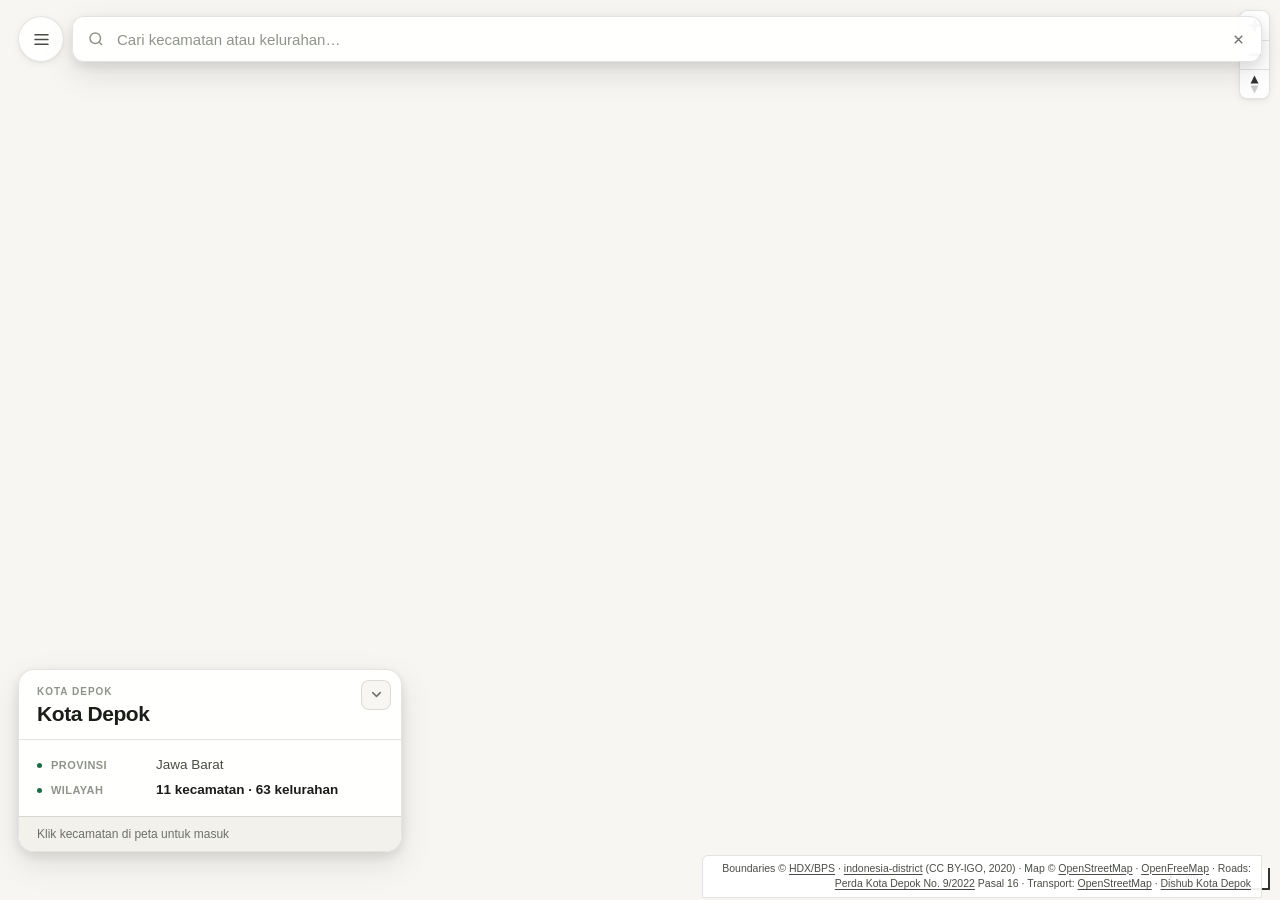
==== index.html @ 08ecee94 "sidebar: tabs -> accordion sections; style show-all switches" ====
<!doctype html>
<html lang="id" data-theme="light">
<head>
<meta charset="utf-8">
<meta name="viewport" content="width=device-width, initial-scale=1, viewport-fit=cover">
<title>depok-map — peta wilayah Kota Depok</title>
<meta name="description" content="Peta interaktif Kota Depok: pilih kecamatan untuk melihat kelurahan di dalamnya. 63 kelurahan dalam 11 kecamatan, lengkap dengan administrative hierarchy dan kode BPS.">
<meta name="color-scheme" content="light dark">
<meta name="theme-color" content="#f7f6f3">
<link rel="stylesheet" href="/vendor/maplibre-gl.css">
<link rel="stylesheet" href="/src/app.css">
<link rel="icon" href="data:image/svg+xml,%3Csvg xmlns='http://www.w3.org/2000/svg' viewBox='0 0 32 32'%3E%3Crect width='32' height='32' rx='7' fill='%232f6f4f'/%3E%3Cpath d='M8 9l4.5 15L16 15l3.5 9L24 9' stroke='%23fff' stroke-width='2.4' fill='none' stroke-linecap='round' stroke-linejoin='round'/%3E%3C/svg%3E">
</head>
<body>
<a class="skip" href="#search">Lompat ke pencarian</a>

<div id="map" role="application" aria-label="Peta wilayah Kota Depok"></div>

<!-- top bar: sidebar toggle + search, on one level -------------------- -->
<div class="topbar">
  <!-- Icon only: the label made the button 98px wide for 3 characters, eating
       search width. The accessible name stays on aria-label. -->
  <button id="side-toggle" class="side-toggle" type="button" aria-expanded="false"
          aria-controls="sidebar" aria-label="Buka daftar wilayah dan jalan">
    <svg width="19" height="19" viewBox="0 0 24 24" fill="none" stroke="currentColor"
         stroke-width="2.2" stroke-linecap="round" aria-hidden="true">
      <path d="M4 6h16M4 12h16M4 18h16"/>
    </svg>
  </button>

  <div class="search" id="search">
    <div class="search-box">
      <svg class="i-search" width="18" height="18" viewBox="0 0 24 24" fill="none" stroke="currentColor" stroke-width="2" aria-hidden="true">
        <circle cx="11" cy="11" r="7"/><path d="M20 20l-3.6-3.6"/>
      </svg>
      <input id="q" type="search" autocomplete="off" spellcheck="false"
             placeholder="Cari kecamatan atau kelurahan…"
             aria-label="Cari kelurahan atau kecamatan di Kota Depok"
             aria-expanded="false" aria-controls="results" role="combobox"
             aria-autocomplete="list">
      <button id="clear" class="clear" type="button" aria-label="Hapus pencarian" hidden>
        <svg width="15" height="15" viewBox="0 0 24 24" fill="none" stroke="currentColor" stroke-width="2.2" aria-hidden="true">
          <path d="M6 6l12 12M18 6L6 18"/>
        </svg>
      </button>
    </div>
    <ul class="results" id="results" role="listbox" aria-label="Hasil pencarian" hidden></ul>
  </div>
</div>

<!-- sidebar ------------------------------------------------------------ -->
<aside class="sidebar" id="sidebar" aria-label="Daftar wilayah dan jalan">
  <div class="side-head">
    <!-- Theme lives here rather than in the search bar, so the input gets the
         full width of the top row. -->
    <button id="theme" class="side-theme" type="button"
            aria-label="Ganti tema terang/gelap" title="Ganti tema terang/gelap">
      <svg class="i-sun" width="16" height="16" viewBox="0 0 24 24" fill="none" stroke="currentColor" stroke-width="2" aria-hidden="true">
        <circle cx="12" cy="12" r="4.2"/>
        <path d="M12 2.6v2.2M12 19.2v2.2M2.6 12h2.2M19.2 12h2.2M5.4 5.4l1.6 1.6M17 17l1.6 1.6M18.6 5.4L17 7M7 17l-1.6 1.6"/>
      </svg>
      <svg class="i-moon" width="16" height="16" viewBox="0 0 24 24" fill="none" stroke="currentColor" stroke-width="2" aria-hidden="true">
        <path d="M20 14.2A8.4 8.4 0 0 1 9.8 4 8.4 8.4 0 1 0 20 14.2z"/>
      </svg>
    </button>
    <button class="side-close" id="side-close" type="button" aria-label="Tutup daftar">
      <svg width="15" height="15" viewBox="0 0 24 24" fill="none" stroke="currentColor" stroke-width="2.2" aria-hidden="true">
        <path d="M18 6L6 18M6 6l12 12"/>
      </svg>
    </button>
  </div>

  <!-- Accordion, not tabs: the four sections are stacked collapsible headers.
       One scroller (.side-body) owns the column; the open section's panel
       stretches to fill the remaining height and keeps its own internal
       scroller, sticky note and locate rows unchanged from the tab layout. -->
  <div class="side-body">

    <button class="acc-head is-on" id="tab-area" aria-expanded="true"
            aria-controls="panel-area" type="button">
      <svg class="acc-chev" width="12" height="12" viewBox="0 0 24 24" fill="none"
           stroke="currentColor" stroke-width="2.4" aria-hidden="true"><path d="M9 6l6 6-6 6"/></svg>
      <span>Wilayah</span>
    </button>
  <!-- areas -->
  <div class="side-panel" id="panel-area" aria-labelledby="tab-area">
    <!-- Lived under the search box as .search-meta; it is area information, so
         it belongs with the area list. Outside the scroller on purpose: it is
         panel context, not list content, and areaList.innerHTML is replaced on
         every render. -->
    <p class="side-note" id="area-note">11 kecamatan · 63 kelurahan · Kota Depok</p>
    <!-- GPS lives here now that the floating .geo-note banner was removed. The
         button and its result share one row so the answer stays next to the
         control that produced it. -->
    <div class="side-locate" id="side-locate" hidden>
      <button class="locate-btn" id="locate-btn" type="button">Cari lokasi saya</button>
      <span class="locate-text" id="locate-text"></span>
    </div>
    <div class="side-scroll" id="area-list"></div>
  </div>

    <button class="acc-head" id="tab-road" aria-expanded="false"
            aria-controls="panel-road" type="button">
      <svg class="acc-chev" width="12" height="12" viewBox="0 0 24 24" fill="none"
           stroke="currentColor" stroke-width="2.4" aria-hidden="true"><path d="M9 6l6 6-6 6"/></svg>
      <span>Jalan</span>
    </button>
  <!-- roads -->
  <div class="side-panel" id="panel-road" aria-labelledby="tab-road" hidden>
    <!-- One scroll container holding both the note and the groups. Two things
         depend on this being a single scroller: the 77 ruas need somewhere to
         scroll (as a direct child of .side-panel they were clipped by the
         panel's overflow:hidden), and the note's `position: sticky` only works
         when it has a scrolling ancestor. roadGroups is rendered into by JS and
         must not be the scroller itself, or that innerHTML write would delete
         the sticky note. -->
    <div class="side-scroll" id="road-scroll">
      <p class="side-note" id="road-note"></p>
      <div id="road-groups"></div>
    </div>
  </div>

    <button class="acc-head" id="tab-transport" aria-expanded="false"
            aria-controls="panel-transport" type="button">
      <svg class="acc-chev" width="12" height="12" viewBox="0 0 24 24" fill="none"
           stroke="currentColor" stroke-width="2.4" aria-hidden="true"><path d="M9 6l6 6-6 6"/></svg>
      <span>Transport</span>
    </button>
  <!-- transport ------------------------------------------------------ -->
  <div class="side-panel" id="panel-transport"
       aria-labelledby="tab-transport" hidden>
    <!-- Show every intra-city trayek at once, rather than one at a time. The
         point is comparison: which corridors overlap, where the gaps are. -->
    <div class="side-locate" id="trans-all-wrap">
      <label class="trans-all">
        <span class="tog"><input type="checkbox" id="trans-all"><i aria-hidden="true"></i></span>
        <span>Tampilkan semua angkot dalam kota</span>
      </label>
    </div>
    <div class="side-scroll" id="transport-scroll">
      <p class="side-note" id="transport-note"></p>
      <div id="transport-groups"></div>
    </div>
  </div>
    <button class="acc-head" id="tab-school" aria-expanded="false"
            aria-controls="panel-school" type="button">
      <svg class="acc-chev" width="12" height="12" viewBox="0 0 24 24" fill="none"
           stroke="currentColor" stroke-width="2.4" aria-hidden="true"><path d="M9 6l6 6-6 6"/></svg>
      <span>SMA/SMK</span>
    </button>
<!-- secondary schools ------------------------------------------------- -->
  <div class="side-panel" id="panel-school"
       aria-labelledby="tab-school" hidden>
    <!-- All points at once, so the gaps in coverage are visible rather than
         hidden one-behind-another. -->
    <div class="side-locate">
      <label class="trans-all">
        <span class="tog"><input type="checkbox" id="school-all"><i aria-hidden="true"></i></span>
        <span>Tampilkan semua sekolah</span>
      </label>
    </div>
    <div class="side-scroll" id="school-scroll">
      <p class="side-note" id="school-note"></p>
      <input class="side-search" id="school-search" type="search"
             placeholder="Cari nama sekolah, NPSN, kelurahan..." autocomplete="off"
             aria-label="Cari sekolah">
      <div id="school-groups"></div>
      <p class="road-empty" id="school-empty" hidden>Tidak ada sekolah yang cocok.</p>
    </div>
  </div>

  </div><!-- /.side-body -->
</aside>

<!-- selected route banner -------------------------------------------- -->
<div class="road-note-card" id="transport-card" hidden>
  <div class="rnc-text">
    <span class="rnc-klas" id="transport-card-ref"></span>
    <span class="rnc-name" id="transport-card-name"></span>
  </div>
  <button class="rnc-x" id="transport-card-x" type="button"
          aria-label="Hapus pilihan rute">
    <svg width="13" height="13" viewBox="0 0 24 24" fill="none" stroke="currentColor" stroke-width="2.4" aria-hidden="true">
      <path d="M18 6L6 18M6 6l12 12"/>
    </svg>
  </button>
</div>

<!-- selected road banner --------------------------------------------- -->
<div class="road-note-card" id="road-card" hidden>
  <div class="rnc-text">
    <span class="rnc-klas" id="road-card-klas"></span>
    <span class="rnc-name" id="road-card-name"></span>
  </div>
  <button class="rnc-x" id="road-card-x" type="button" aria-label="Hapus pilihan jalan">
    <svg width="13" height="13" viewBox="0 0 24 24" fill="none" stroke="currentColor" stroke-width="2.4" aria-hidden="true">
      <path d="M18 6L6 18M6 6l12 12"/>
    </svg>
  </button>
</div>

<!-- back ------------------------------------------------------------- -->
<button id="back" class="back" type="button" hidden>
  <svg width="15" height="15" viewBox="0 0 24 24" fill="none" stroke="currentColor" stroke-width="2.4" aria-hidden="true">
    <path d="M15 5l-7 7 7 7"/>
  </svg>
  <span></span>
</button>

<!-- selected school detail --------------------------------------------- -->
<!-- Third user of the .card slot, alongside the area card and the route card.
     Any one of the three can be up; the others stand down, so this sits in the
     same position and inherits the same minimise behaviour. -->
<div class="card trans-detail" id="school-detail" hidden>
  <div class="card-top">
    <div class="eyebrow" id="sd-eyebrow"></div>
    <div class="card-name" id="sd-name"></div>
    <button class="card-min" id="sd-min" type="button"
            aria-label="Perkecil info" title="Perkecil info">
      <svg width="15" height="15" viewBox="0 0 24 24" fill="none" stroke="currentColor"
           stroke-width="2.4" stroke-linecap="round" stroke-linejoin="round" aria-hidden="true">
        <path d="M6 9l6 6 6-6"/>
      </svg>
    </button>
  </div>
  <div class="ladder" id="sd-ladder"></div>
  <div class="kids" id="sd-facts"></div>
  <div class="card-foot">
    <span class="code" id="sd-source"></span>
  </div>
</div>

<!-- answer card ------------------------------------------------------- -->
<div class="card" id="card"></div>

<!-- selected route detail --------------------------------------------- -->
<!-- Same shape as the area card above (eyebrow / name / ladder of rungs /
     foot), because a route has the same kind of hierarchy to show: which city,
     which corridor, which endpoints. Replaces the transport banner while a
     route is selected; the banner is kept for the road layer. -->
<div class="card trans-detail" id="trans-detail" hidden>
  <div class="card-top">
    <div class="eyebrow" id="td-eyebrow"></div>
    <div class="card-name" id="td-name"></div>
    <button class="card-min" id="td-min" type="button"
            aria-label="Perkecil info" title="Perkecil info">
      <svg width="15" height="15" viewBox="0 0 24 24" fill="none" stroke="currentColor"
           stroke-width="2.4" stroke-linecap="round" stroke-linejoin="round" aria-hidden="true">
        <path d="M6 9l6 6 6-6"/>
      </svg>
    </button>
  </div>
  <div class="ladder" id="td-ladder"></div>
  <div class="kids" id="td-facts"></div>
  <div class="card-foot">
    <span class="code" id="td-source"></span>
  </div>
</div>

<!-- legend ------------------------------------------------------------ -->
<div class="legend" id="legend" hidden>
  <span><i class="sw sel"></i>Terpilih</span>
  <span><i class="sw same"></i>Kecamatan terbuka</span>
</div>

<footer class="attrib" id="attrib">
  Boundaries © <a href="https://data.humdata.org/dataset/cod-ab-idn" rel="noopener">HDX/BPS</a> ·
  <a href="https://github.com/JfrAziz/indonesia-district" rel="noopener">indonesia-district</a> (CC BY-IGO, 2020) ·
  Map © <a href="https://www.openstreetmap.org/copyright" rel="noopener">OpenStreetMap</a> ·
  <a href="https://openfreemap.org" rel="noopener">OpenFreeMap</a> ·
  Roads: <a href="https://jdih-dprd.depok.go.id/" rel="noopener">Perda Kota Depok No. 9/2022</a> Pasal 16 ·
  Transport: <a href="https://www.openstreetmap.org/copyright" rel="noopener">OpenStreetMap</a> ·
  <a href="https://berita.depok.go.id/" rel="noopener">Dishub Kota Depok</a>
</footer>

<script src="/vendor/maplibre-gl.js"></script>
<script src="/src/data.js"></script>
<script src="/src/roads.js"></script>
<script src="/src/transport.js"></script>
<script src="/src/schools.js"></script>
<script src="/src/app.js"></script>
</body>
</html>
---- vendor/maplibre-gl.css ----
.maplibregl-map{font:12px/20px Helvetica Neue,Arial,Helvetica,sans-serif;overflow:hidden;position:relative;-webkit-tap-highlight-color:rgb(0 0 0/0)}.maplibregl-canvas{left:0;position:absolute;top:0}.maplibregl-map:fullscreen{height:100%;width:100%}.maplibregl-ctrl-group button.maplibregl-ctrl-compass{touch-action:none}.maplibregl-canvas-container.maplibregl-interactive,.maplibregl-ctrl-group button.maplibregl-ctrl-compass{cursor:grab;-webkit-user-select:none;-moz-user-select:none;user-select:none}.maplibregl-canvas-container.maplibregl-interactive.maplibregl-track-pointer{cursor:pointer}.maplibregl-canvas-container.maplibregl-interactive:active,.maplibregl-ctrl-group button.maplibregl-ctrl-compass:active{cursor:grabbing}.maplibregl-canvas-container.maplibregl-touch-zoom-rotate,.maplibregl-canvas-container.maplibregl-touch-zoom-rotate .maplibregl-canvas{touch-action:pan-x pan-y}.maplibregl-canvas-container.maplibregl-touch-drag-pan,.maplibregl-canvas-container.maplibregl-touch-drag-pan .maplibregl-canvas{touch-action:pinch-zoom}.maplibregl-canvas-container.maplibregl-touch-zoom-rotate.maplibregl-touch-drag-pan,.maplibregl-canvas-container.maplibregl-touch-zoom-rotate.maplibregl-touch-drag-pan .maplibregl-canvas{touch-action:none}.maplibregl-canvas-container.maplibregl-touch-drag-pan.maplibregl-cooperative-gestures,.maplibregl-canvas-container.maplibregl-touch-drag-pan.maplibregl-cooperative-gestures .maplibregl-canvas{touch-action:pan-x pan-y}.maplibregl-ctrl-bottom-left,.maplibregl-ctrl-bottom-right,.maplibregl-ctrl-top-left,.maplibregl-ctrl-top-right{pointer-events:none;position:absolute;z-index:2}.maplibregl-ctrl-top-left{left:0;top:0}.maplibregl-ctrl-top-right{right:0;top:0}.maplibregl-ctrl-bottom-left{bottom:0;left:0}.maplibregl-ctrl-bottom-right{bottom:0;right:0}.maplibregl-ctrl{clear:both;pointer-events:auto;transform:translate(0)}.maplibregl-ctrl-top-left .maplibregl-ctrl{float:left;margin:10px 0 0 10px}.maplibregl-ctrl-top-right .maplibregl-ctrl{float:right;margin:10px 10px 0 0}.maplibregl-ctrl-bottom-left .maplibregl-ctrl{float:left;margin:0 0 10px 10px}.maplibregl-ctrl-bottom-right .maplibregl-ctrl{float:right;margin:0 10px 10px 0}.maplibregl-ctrl-group{background:#fff;border-radius:4px}.maplibregl-ctrl-group:not(:empty){box-shadow:0 0 0 2px rgba(0,0,0,.1)}@media (forced-colors:active){.maplibregl-ctrl-group:not(:empty){box-shadow:0 0 0 2px ButtonText}}.maplibregl-ctrl-group button{background-color:transparent;border:0;box-sizing:border-box;cursor:pointer;display:block;height:29px;outline:none;padding:0;width:29px}.maplibregl-ctrl-group button+button{border-top:1px solid #ddd}.maplibregl-ctrl button .maplibregl-ctrl-icon{background-position:50%;background-repeat:no-repeat;display:block;height:100%;width:100%}@media (forced-colors:active){.maplibregl-ctrl-icon{background-color:transparent}.maplibregl-ctrl-group button+button{border-top:1px solid ButtonText}}.maplibregl-ctrl button::-moz-focus-inner{border:0;padding:0}.maplibregl-ctrl-attrib-button:focus,.maplibregl-ctrl-group button:focus{box-shadow:0 0 2px 2px #0096ff}.maplibregl-ctrl button:disabled{cursor:not-allowed}.maplibregl-ctrl button:disabled .maplibregl-ctrl-icon{opacity:.25}@media (hover:hover){.maplibregl-ctrl button:not(:disabled):hover{background-color:rgb(0 0 0/5%)}}.maplibregl-ctrl button:not(:disabled):active{background-color:rgb(0 0 0/5%)}.maplibregl-ctrl-group button:focus:focus-visible{box-shadow:0 0 2px 2px #0096ff}.maplibregl-ctrl-group button:focus:not(:focus-visible){box-shadow:none}.maplibregl-ctrl-group button:focus:first-child{border-radius:4px 4px 0 0}.maplibregl-ctrl-group button:focus:last-child{border-radius:0 0 4px 4px}.maplibregl-ctrl-group button:focus:only-child{border-radius:inherit}.maplibregl-ctrl button.maplibregl-ctrl-zoom-out .maplibregl-ctrl-icon{background-image:url("data:image/svg+xml;charset=utf-8,%3Csvg xmlns='http://www.w3.org/2000/svg' width='29' height='29' fill='%23333' viewBox='0 0 29 29'%3E%3Cpath d='M10 13c-.75 0-1.5.75-1.5 1.5S9.25 16 10 16h9c.75 0 1.5-.75 1.5-1.5S19.75 13 19 13z'/%3E%3C/svg%3E")}.maplibregl-ctrl button.maplibregl-ctrl-zoom-in .maplibregl-ctrl-icon{background-image:url("data:image/svg+xml;charset=utf-8,%3Csvg xmlns='http://www.w3.org/2000/svg' width='29' height='29' fill='%23333' viewBox='0 0 29 29'%3E%3Cpath d='M14.5 8.5c-.75 0-1.5.75-1.5 1.5v3h-3c-.75 0-1.5.75-1.5 1.5S9.25 16 10 16h3v3c0 .75.75 1.5 1.5 1.5S16 19.75 16 19v-3h3c.75 0 1.5-.75 1.5-1.5S19.75 13 19 13h-3v-3c0-.75-.75-1.5-1.5-1.5'/%3E%3C/svg%3E")}@media (forced-colors:active){.maplibregl-ctrl button.maplibregl-ctrl-zoom-out .maplibregl-ctrl-icon{background-image:url("data:image/svg+xml;charset=utf-8,%3Csvg xmlns='http://www.w3.org/2000/svg' width='29' height='29' fill='%23fff' viewBox='0 0 29 29'%3E%3Cpath d='M10 13c-.75 0-1.5.75-1.5 1.5S9.25 16 10 16h9c.75 0 1.5-.75 1.5-1.5S19.75 13 19 13z'/%3E%3C/svg%3E")}.maplibregl-ctrl button.maplibregl-ctrl-zoom-in .maplibregl-ctrl-icon{background-image:url("data:image/svg+xml;charset=utf-8,%3Csvg xmlns='http://www.w3.org/2000/svg' width='29' height='29' fill='%23fff' viewBox='0 0 29 29'%3E%3Cpath d='M14.5 8.5c-.75 0-1.5.75-1.5 1.5v3h-3c-.75 0-1.5.75-1.5 1.5S9.25 16 10 16h3v3c0 .75.75 1.5 1.5 1.5S16 19.75 16 19v-3h3c.75 0 1.5-.75 1.5-1.5S19.75 13 19 13h-3v-3c0-.75-.75-1.5-1.5-1.5'/%3E%3C/svg%3E")}}@media (forced-colors:active) and (prefers-color-scheme:light){.maplibregl-ctrl button.maplibregl-ctrl-zoom-out .maplibregl-ctrl-icon{background-image:url("data:image/svg+xml;charset=utf-8,%3Csvg xmlns='http://www.w3.org/2000/svg' width='29' height='29' viewBox='0 0 29 29'%3E%3Cpath d='M10 13c-.75 0-1.5.75-1.5 1.5S9.25 16 10 16h9c.75 0 1.5-.75 1.5-1.5S19.75 13 19 13z'/%3E%3C/svg%3E")}.maplibregl-ctrl button.maplibregl-ctrl-zoom-in .maplibregl-ctrl-icon{background-image:url("data:image/svg+xml;charset=utf-8,%3Csvg xmlns='http://www.w3.org/2000/svg' width='29' height='29' viewBox='0 0 29 29'%3E%3Cpath d='M14.5 8.5c-.75 0-1.5.75-1.5 1.5v3h-3c-.75 0-1.5.75-1.5 1.5S9.25 16 10 16h3v3c0 .75.75 1.5 1.5 1.5S16 19.75 16 19v-3h3c.75 0 1.5-.75 1.5-1.5S19.75 13 19 13h-3v-3c0-.75-.75-1.5-1.5-1.5'/%3E%3C/svg%3E")}}.maplibregl-ctrl button.maplibregl-ctrl-fullscreen .maplibregl-ctrl-icon{background-image:url("data:image/svg+xml;charset=utf-8,%3Csvg xmlns='http://www.w3.org/2000/svg' width='29' height='29' fill='%23333' viewBox='0 0 29 29'%3E%3Cpath d='M24 16v5.5c0 1.75-.75 2.5-2.5 2.5H16v-1l3-1.5-4-5.5 1-1 5.5 4 1.5-3zM6 16l1.5 3 5.5-4 1 1-4 5.5 3 1.5v1H7.5C5.75 24 5 23.25 5 21.5V16zm7-11v1l-3 1.5 4 5.5-1 1-5.5-4L6 13H5V7.5C5 5.75 5.75 5 7.5 5zm11 2.5c0-1.75-.75-2.5-2.5-2.5H16v1l3 1.5-4 5.5 1 1 5.5-4 1.5 3h1z'/%3E%3C/svg%3E")}.maplibregl-ctrl button.maplibregl-ctrl-shrink .maplibregl-ctrl-icon{background-image:url("data:image/svg+xml;charset=utf-8,%3Csvg xmlns='http://www.w3.org/2000/svg' width='29' height='29' viewBox='0 0 29 29'%3E%3Cpath d='M18.5 16c-1.75 0-2.5.75-2.5 2.5V24h1l1.5-3 5.5 4 1-1-4-5.5 3-1.5v-1zM13 18.5c0-1.75-.75-2.5-2.5-2.5H5v1l3 1.5L4 24l1 1 5.5-4 1.5 3h1zm3-8c0 1.75.75 2.5 2.5 2.5H24v-1l-3-1.5L25 5l-1-1-5.5 4L17 5h-1zM10.5 13c1.75 0 2.5-.75 2.5-2.5V5h-1l-1.5 3L5 4 4 5l4 5.5L5 12v1z'/%3E%3C/svg%3E")}@media (forced-colors:active){.maplibregl-ctrl button.maplibregl-ctrl-fullscreen .maplibregl-ctrl-icon{background-image:url("data:image/svg+xml;charset=utf-8,%3Csvg xmlns='http://www.w3.org/2000/svg' width='29' height='29' fill='%23fff' viewBox='0 0 29 29'%3E%3Cpath d='M24 16v5.5c0 1.75-.75 2.5-2.5 2.5H16v-1l3-1.5-4-5.5 1-1 5.5 4 1.5-3zM6 16l1.5 3 5.5-4 1 1-4 5.5 3 1.5v1H7.5C5.75 24 5 23.25 5 21.5V16zm7-11v1l-3 1.5 4 5.5-1 1-5.5-4L6 13H5V7.5C5 5.75 5.75 5 7.5 5zm11 2.5c0-1.75-.75-2.5-2.5-2.5H16v1l3 1.5-4 5.5 1 1 5.5-4 1.5 3h1z'/%3E%3C/svg%3E")}.maplibregl-ctrl button.maplibregl-ctrl-shrink .maplibregl-ctrl-icon{background-image:url("data:image/svg+xml;charset=utf-8,%3Csvg xmlns='http://www.w3.org/2000/svg' width='29' height='29' fill='%23fff' viewBox='0 0 29 29'%3E%3Cpath d='M18.5 16c-1.75 0-2.5.75-2.5 2.5V24h1l1.5-3 5.5 4 1-1-4-5.5 3-1.5v-1zM13 18.5c0-1.75-.75-2.5-2.5-2.5H5v1l3 1.5L4 24l1 1 5.5-4 1.5 3h1zm3-8c0 1.75.75 2.5 2.5 2.5H24v-1l-3-1.5L25 5l-1-1-5.5 4L17 5h-1zM10.5 13c1.75 0 2.5-.75 2.5-2.5V5h-1l-1.5 3L5 4 4 5l4 5.5L5 12v1z'/%3E%3C/svg%3E")}}@media (forced-colors:active) and (prefers-color-scheme:light){.maplibregl-ctrl button.maplibregl-ctrl-fullscreen .maplibregl-ctrl-icon{background-image:url("data:image/svg+xml;charset=utf-8,%3Csvg xmlns='http://www.w3.org/2000/svg' width='29' height='29' viewBox='0 0 29 29'%3E%3Cpath d='M24 16v5.5c0 1.75-.75 2.5-2.5 2.5H16v-1l3-1.5-4-5.5 1-1 5.5 4 1.5-3zM6 16l1.5 3 5.5-4 1 1-4 5.5 3 1.5v1H7.5C5.75 24 5 23.25 5 21.5V16zm7-11v1l-3 1.5 4 5.5-1 1-5.5-4L6 13H5V7.5C5 5.75 5.75 5 7.5 5zm11 2.5c0-1.75-.75-2.5-2.5-2.5H16v1l3 1.5-4 5.5 1 1 5.5-4 1.5 3h1z'/%3E%3C/svg%3E")}.maplibregl-ctrl button.maplibregl-ctrl-shrink .maplibregl-ctrl-icon{background-image:url("data:image/svg+xml;charset=utf-8,%3Csvg xmlns='http://www.w3.org/2000/svg' width='29' height='29' viewBox='0 0 29 29'%3E%3Cpath d='M18.5 16c-1.75 0-2.5.75-2.5 2.5V24h1l1.5-3 5.5 4 1-1-4-5.5 3-1.5v-1zM13 18.5c0-1.75-.75-2.5-2.5-2.5H5v1l3 1.5L4 24l1 1 5.5-4 1.5 3h1zm3-8c0 1.75.75 2.5 2.5 2.5H24v-1l-3-1.5L25 5l-1-1-5.5 4L17 5h-1zM10.5 13c1.75 0 2.5-.75 2.5-2.5V5h-1l-1.5 3L5 4 4 5l4 5.5L5 12v1z'/%3E%3C/svg%3E")}}.maplibregl-ctrl button.maplibregl-ctrl-compass .maplibregl-ctrl-icon{background-image:url("data:image/svg+xml;charset=utf-8,%3Csvg xmlns='http://www.w3.org/2000/svg' width='29' height='29' fill='%23333' viewBox='0 0 29 29'%3E%3Cpath d='m10.5 14 4-8 4 8z'/%3E%3Cpath fill='%23ccc' d='m10.5 16 4 8 4-8z'/%3E%3C/svg%3E")}@media (forced-colors:active){.maplibregl-ctrl button.maplibregl-ctrl-compass .maplibregl-ctrl-icon{background-image:url("data:image/svg+xml;charset=utf-8,%3Csvg xmlns='http://www.w3.org/2000/svg' width='29' height='29' fill='%23fff' viewBox='0 0 29 29'%3E%3Cpath d='m10.5 14 4-8 4 8z'/%3E%3Cpath fill='%23ccc' d='m10.5 16 4 8 4-8z'/%3E%3C/svg%3E")}}@media (forced-colors:active) and (prefers-color-scheme:light){.maplibregl-ctrl button.maplibregl-ctrl-compass .maplibregl-ctrl-icon{background-image:url("data:image/svg+xml;charset=utf-8,%3Csvg xmlns='http://www.w3.org/2000/svg' width='29' height='29' viewBox='0 0 29 29'%3E%3Cpath d='m10.5 14 4-8 4 8z'/%3E%3Cpath fill='%23ccc' d='m10.5 16 4 8 4-8z'/%3E%3C/svg%3E")}}.maplibregl-ctrl button.maplibregl-ctrl-globe .maplibregl-ctrl-icon{background-image:url("data:image/svg+xml;charset=utf-8,%3Csvg xmlns='http://www.w3.org/2000/svg' width='22' height='22' fill='none' stroke='%23333' viewBox='0 0 22 22'%3E%3Ccircle cx='11' cy='11' r='8.5'/%3E%3Cpath d='M17.5 11c0 4.819-3.02 8.5-6.5 8.5S4.5 15.819 4.5 11 7.52 2.5 11 2.5s6.5 3.681 6.5 8.5Z'/%3E%3Cpath d='M13.5 11c0 2.447-.331 4.64-.853 6.206-.262.785-.562 1.384-.872 1.777-.314.399-.58.517-.775.517s-.461-.118-.775-.517c-.31-.393-.61-.992-.872-1.777C8.831 15.64 8.5 13.446 8.5 11s.331-4.64.853-6.206c.262-.785.562-1.384.872-1.777.314-.399.58-.517.775-.517s.461.118.775.517c.31.393.61.992.872 1.777.522 1.565.853 3.76.853 6.206Z'/%3E%3Cpath d='M11 7.5c-1.909 0-3.622-.166-4.845-.428-.616-.132-1.08-.283-1.379-.434a1.3 1.3 0 0 1-.224-.138q.07-.058.224-.138c.299-.151.763-.302 1.379-.434C7.378 5.666 9.091 5.5 11 5.5s3.622.166 4.845.428c.616.132 1.08.283 1.379.434.105.053.177.1.224.138q-.07.058-.224.138c-.299.151-.763.302-1.379.434-1.223.262-2.936.428-4.845.428ZM4.486 6.436ZM11 16.5c-1.909 0-3.622-.166-4.845-.428-.616-.132-1.08-.283-1.379-.434a1.3 1.3 0 0 1-.224-.138 1.3 1.3 0 0 1 .224-.138c.299-.151.763-.302 1.379-.434C7.378 14.666 9.091 14.5 11 14.5s3.622.166 4.845.428c.616.132 1.08.283 1.379.434.105.053.177.1.224.138a1.3 1.3 0 0 1-.224.138c-.299.151-.763.302-1.379.434-1.223.262-2.936.428-4.845.428Zm-6.514-1.064ZM11 12.5c-2.46 0-4.672-.222-6.255-.574-.796-.177-1.406-.38-1.805-.59a1.5 1.5 0 0 1-.39-.272.3.3 0 0 1-.047-.064.3.3 0 0 1 .048-.064c.066-.073.189-.167.389-.272.399-.21 1.009-.413 1.805-.59C6.328 9.722 8.54 9.5 11 9.5s4.672.222 6.256.574c.795.177 1.405.38 1.804.59.2.105.323.2.39.272a.3.3 0 0 1 .047.064.3.3 0 0 1-.048.064 1.4 1.4 0 0 1-.389.272c-.399.21-1.009.413-1.804.59-1.584.352-3.796.574-6.256.574Zm-8.501-1.51v.002zm0 .018v.002zm17.002.002v-.002zm0-.018v-.002z'/%3E%3C/svg%3E")}.maplibregl-ctrl button.maplibregl-ctrl-globe-enabled .maplibregl-ctrl-icon{background-image:url("data:image/svg+xml;charset=utf-8,%3Csvg xmlns='http://www.w3.org/2000/svg' width='22' height='22' fill='none' stroke='%2333b5e5' viewBox='0 0 22 22'%3E%3Ccircle cx='11' cy='11' r='8.5'/%3E%3Cpath d='M17.5 11c0 4.819-3.02 8.5-6.5 8.5S4.5 15.819 4.5 11 7.52 2.5 11 2.5s6.5 3.681 6.5 8.5Z'/%3E%3Cpath d='M13.5 11c0 2.447-.331 4.64-.853 6.206-.262.785-.562 1.384-.872 1.777-.314.399-.58.517-.775.517s-.461-.118-.775-.517c-.31-.393-.61-.992-.872-1.777C8.831 15.64 8.5 13.446 8.5 11s.331-4.64.853-6.206c.262-.785.562-1.384.872-1.777.314-.399.58-.517.775-.517s.461.118.775.517c.31.393.61.992.872 1.777.522 1.565.853 3.76.853 6.206Z'/%3E%3Cpath d='M11 7.5c-1.909 0-3.622-.166-4.845-.428-.616-.132-1.08-.283-1.379-.434a1.3 1.3 0 0 1-.224-.138q.07-.058.224-.138c.299-.151.763-.302 1.379-.434C7.378 5.666 9.091 5.5 11 5.5s3.622.166 4.845.428c.616.132 1.08.283 1.379.434.105.053.177.1.224.138q-.07.058-.224.138c-.299.151-.763.302-1.379.434-1.223.262-2.936.428-4.845.428ZM4.486 6.436ZM11 16.5c-1.909 0-3.622-.166-4.845-.428-.616-.132-1.08-.283-1.379-.434a1.3 1.3 0 0 1-.224-.138 1.3 1.3 0 0 1 .224-.138c.299-.151.763-.302 1.379-.434C7.378 14.666 9.091 14.5 11 14.5s3.622.166 4.845.428c.616.132 1.08.283 1.379.434.105.053.177.1.224.138a1.3 1.3 0 0 1-.224.138c-.299.151-.763.302-1.379.434-1.223.262-2.936.428-4.845.428Zm-6.514-1.064ZM11 12.5c-2.46 0-4.672-.222-6.255-.574-.796-.177-1.406-.38-1.805-.59a1.5 1.5 0 0 1-.39-.272.3.3 0 0 1-.047-.064.3.3 0 0 1 .048-.064c.066-.073.189-.167.389-.272.399-.21 1.009-.413 1.805-.59C6.328 9.722 8.54 9.5 11 9.5s4.672.222 6.256.574c.795.177 1.405.38 1.804.59.2.105.323.2.39.272a.3.3 0 0 1 .047.064.3.3 0 0 1-.048.064 1.4 1.4 0 0 1-.389.272c-.399.21-1.009.413-1.804.59-1.584.352-3.796.574-6.256.574Zm-8.501-1.51v.002zm0 .018v.002zm17.002.002v-.002zm0-.018v-.002z'/%3E%3C/svg%3E")}.maplibregl-ctrl button.maplibregl-ctrl-terrain .maplibregl-ctrl-icon{background-image:url("data:image/svg+xml;charset=utf-8,%3Csvg xmlns='http://www.w3.org/2000/svg' width='22' height='22' fill='%23333' viewBox='0 0 22 22'%3E%3Cpath d='m1.754 13.406 4.453-4.851 3.09 3.09 3.281 3.277.969-.969-3.309-3.312 3.844-4.121 6.148 6.886h1.082v-.855l-7.207-8.07-4.84 5.187L6.169 6.57l-5.48 5.965v.871ZM.688 16.844h20.625v1.375H.688Zm0 0'/%3E%3C/svg%3E")}.maplibregl-ctrl button.maplibregl-ctrl-terrain-enabled .maplibregl-ctrl-icon{background-image:url("data:image/svg+xml;charset=utf-8,%3Csvg xmlns='http://www.w3.org/2000/svg' width='22' height='22' fill='%2333b5e5' viewBox='0 0 22 22'%3E%3Cpath d='m1.754 13.406 4.453-4.851 3.09 3.09 3.281 3.277.969-.969-3.309-3.312 3.844-4.121 6.148 6.886h1.082v-.855l-7.207-8.07-4.84 5.187L6.169 6.57l-5.48 5.965v.871ZM.688 16.844h20.625v1.375H.688Zm0 0'/%3E%3C/svg%3E")}.maplibregl-ctrl button.maplibregl-ctrl-geolocate .maplibregl-ctrl-icon{background-image:url("data:image/svg+xml;charset=utf-8,%3Csvg xmlns='http://www.w3.org/2000/svg' width='29' height='29' fill='%23333' viewBox='0 0 20 20'%3E%3Cpath d='M10 4C9 4 9 5 9 5v.1A5 5 0 0 0 5.1 9H5s-1 0-1 1 1 1 1 1h.1A5 5 0 0 0 9 14.9v.1s0 1 1 1 1-1 1-1v-.1a5 5 0 0 0 3.9-3.9h.1s1 0 1-1-1-1-1-1h-.1A5 5 0 0 0 11 5.1V5s0-1-1-1m0 2.5a3.5 3.5 0 1 1 0 7 3.5 3.5 0 1 1 0-7'/%3E%3Ccircle cx='10' cy='10' r='2'/%3E%3C/svg%3E")}.maplibregl-ctrl button.maplibregl-ctrl-geolocate:disabled .maplibregl-ctrl-icon{background-image:url("data:image/svg+xml;charset=utf-8,%3Csvg xmlns='http://www.w3.org/2000/svg' width='29' height='29' fill='%23aaa' viewBox='0 0 20 20'%3E%3Cpath d='M10 4C9 4 9 5 9 5v.1A5 5 0 0 0 5.1 9H5s-1 0-1 1 1 1 1 1h.1A5 5 0 0 0 9 14.9v.1s0 1 1 1 1-1 1-1v-.1a5 5 0 0 0 3.9-3.9h.1s1 0 1-1-1-1-1-1h-.1A5 5 0 0 0 11 5.1V5s0-1-1-1m0 2.5a3.5 3.5 0 1 1 0 7 3.5 3.5 0 1 1 0-7'/%3E%3Ccircle cx='10' cy='10' r='2'/%3E%3Cpath fill='red' d='m14 5 1 1-9 9-1-1z'/%3E%3C/svg%3E")}.maplibregl-ctrl button.maplibregl-ctrl-geolocate.maplibregl-ctrl-geolocate-active .maplibregl-ctrl-icon{background-image:url("data:image/svg+xml;charset=utf-8,%3Csvg xmlns='http://www.w3.org/2000/svg' width='29' height='29' fill='%2333b5e5' viewBox='0 0 20 20'%3E%3Cpath d='M10 4C9 4 9 5 9 5v.1A5 5 0 0 0 5.1 9H5s-1 0-1 1 1 1 1 1h.1A5 5 0 0 0 9 14.9v.1s0 1 1 1 1-1 1-1v-.1a5 5 0 0 0 3.9-3.9h.1s1 0 1-1-1-1-1-1h-.1A5 5 0 0 0 11 5.1V5s0-1-1-1m0 2.5a3.5 3.5 0 1 1 0 7 3.5 3.5 0 1 1 0-7'/%3E%3Ccircle cx='10' cy='10' r='2'/%3E%3C/svg%3E")}.maplibregl-ctrl button.maplibregl-ctrl-geolocate.maplibregl-ctrl-geolocate-active-error .maplibregl-ctrl-icon{background-image:url("data:image/svg+xml;charset=utf-8,%3Csvg xmlns='http://www.w3.org/2000/svg' width='29' height='29' fill='%23e58978' viewBox='0 0 20 20'%3E%3Cpath d='M10 4C9 4 9 5 9 5v.1A5 5 0 0 0 5.1 9H5s-1 0-1 1 1 1 1 1h.1A5 5 0 0 0 9 14.9v.1s0 1 1 1 1-1 1-1v-.1a5 5 0 0 0 3.9-3.9h.1s1 0 1-1-1-1-1-1h-.1A5 5 0 0 0 11 5.1V5s0-1-1-1m0 2.5a3.5 3.5 0 1 1 0 7 3.5 3.5 0 1 1 0-7'/%3E%3Ccircle cx='10' cy='10' r='2'/%3E%3C/svg%3E")}.maplibregl-ctrl button.maplibregl-ctrl-geolocate.maplibregl-ctrl-geolocate-background .maplibregl-ctrl-icon{background-image:url("data:image/svg+xml;charset=utf-8,%3Csvg xmlns='http://www.w3.org/2000/svg' width='29' height='29' fill='%2333b5e5' viewBox='0 0 20 20'%3E%3Cpath d='M10 4C9 4 9 5 9 5v.1A5 5 0 0 0 5.1 9H5s-1 0-1 1 1 1 1 1h.1A5 5 0 0 0 9 14.9v.1s0 1 1 1 1-1 1-1v-.1a5 5 0 0 0 3.9-3.9h.1s1 0 1-1-1-1-1-1h-.1A5 5 0 0 0 11 5.1V5s0-1-1-1m0 2.5a3.5 3.5 0 1 1 0 7 3.5 3.5 0 1 1 0-7'/%3E%3C/svg%3E")}.maplibregl-ctrl button.maplibregl-ctrl-geolocate.maplibregl-ctrl-geolocate-background-error .maplibregl-ctrl-icon{background-image:url("data:image/svg+xml;charset=utf-8,%3Csvg xmlns='http://www.w3.org/2000/svg' width='29' height='29' fill='%23e54e33' viewBox='0 0 20 20'%3E%3Cpath d='M10 4C9 4 9 5 9 5v.1A5 5 0 0 0 5.1 9H5s-1 0-1 1 1 1 1 1h.1A5 5 0 0 0 9 14.9v.1s0 1 1 1 1-1 1-1v-.1a5 5 0 0 0 3.9-3.9h.1s1 0 1-1-1-1-1-1h-.1A5 5 0 0 0 11 5.1V5s0-1-1-1m0 2.5a3.5 3.5 0 1 1 0 7 3.5 3.5 0 1 1 0-7'/%3E%3C/svg%3E")}.maplibregl-ctrl button.maplibregl-ctrl-geolocate.maplibregl-ctrl-geolocate-waiting .maplibregl-ctrl-icon{animation:maplibregl-spin 2s linear infinite}@media (forced-colors:active){.maplibregl-ctrl button.maplibregl-ctrl-geolocate .maplibregl-ctrl-icon{background-image:url("data:image/svg+xml;charset=utf-8,%3Csvg xmlns='http://www.w3.org/2000/svg' width='29' height='29' fill='%23fff' viewBox='0 0 20 20'%3E%3Cpath d='M10 4C9 4 9 5 9 5v.1A5 5 0 0 0 5.1 9H5s-1 0-1 1 1 1 1 1h.1A5 5 0 0 0 9 14.9v.1s0 1 1 1 1-1 1-1v-.1a5 5 0 0 0 3.9-3.9h.1s1 0 1-1-1-1-1-1h-.1A5 5 0 0 0 11 5.1V5s0-1-1-1m0 2.5a3.5 3.5 0 1 1 0 7 3.5 3.5 0 1 1 0-7'/%3E%3Ccircle cx='10' cy='10' r='2'/%3E%3C/svg%3E")}.maplibregl-ctrl button.maplibregl-ctrl-geolocate:disabled .maplibregl-ctrl-icon{background-image:url("data:image/svg+xml;charset=utf-8,%3Csvg xmlns='http://www.w3.org/2000/svg' width='29' height='29' fill='%23999' viewBox='0 0 20 20'%3E%3Cpath d='M10 4C9 4 9 5 9 5v.1A5 5 0 0 0 5.1 9H5s-1 0-1 1 1 1 1 1h.1A5 5 0 0 0 9 14.9v.1s0 1 1 1 1-1 1-1v-.1a5 5 0 0 0 3.9-3.9h.1s1 0 1-1-1-1-1-1h-.1A5 5 0 0 0 11 5.1V5s0-1-1-1m0 2.5a3.5 3.5 0 1 1 0 7 3.5 3.5 0 1 1 0-7'/%3E%3Ccircle cx='10' cy='10' r='2'/%3E%3Cpath fill='red' d='m14 5 1 1-9 9-1-1z'/%3E%3C/svg%3E")}.maplibregl-ctrl button.maplibregl-ctrl-geolocate.maplibregl-ctrl-geolocate-active .maplibregl-ctrl-icon{background-image:url("data:image/svg+xml;charset=utf-8,%3Csvg xmlns='http://www.w3.org/2000/svg' width='29' height='29' fill='%2333b5e5' viewBox='0 0 20 20'%3E%3Cpath d='M10 4C9 4 9 5 9 5v.1A5 5 0 0 0 5.1 9H5s-1 0-1 1 1 1 1 1h.1A5 5 0 0 0 9 14.9v.1s0 1 1 1 1-1 1-1v-.1a5 5 0 0 0 3.9-3.9h.1s1 0 1-1-1-1-1-1h-.1A5 5 0 0 0 11 5.1V5s0-1-1-1m0 2.5a3.5 3.5 0 1 1 0 7 3.5 3.5 0 1 1 0-7'/%3E%3Ccircle cx='10' cy='10' r='2'/%3E%3C/svg%3E")}.maplibregl-ctrl button.maplibregl-ctrl-geolocate.maplibregl-ctrl-geolocate-active-error .maplibregl-ctrl-icon{background-image:url("data:image/svg+xml;charset=utf-8,%3Csvg xmlns='http://www.w3.org/2000/svg' width='29' height='29' fill='%23e58978' viewBox='0 0 20 20'%3E%3Cpath d='M10 4C9 4 9 5 9 5v.1A5 5 0 0 0 5.1 9H5s-1 0-1 1 1 1 1 1h.1A5 5 0 0 0 9 14.9v.1s0 1 1 1 1-1 1-1v-.1a5 5 0 0 0 3.9-3.9h.1s1 0 1-1-1-1-1-1h-.1A5 5 0 0 0 11 5.1V5s0-1-1-1m0 2.5a3.5 3.5 0 1 1 0 7 3.5 3.5 0 1 1 0-7'/%3E%3Ccircle cx='10' cy='10' r='2'/%3E%3C/svg%3E")}.maplibregl-ctrl button.maplibregl-ctrl-geolocate.maplibregl-ctrl-geolocate-background .maplibregl-ctrl-icon{background-image:url("data:image/svg+xml;charset=utf-8,%3Csvg xmlns='http://www.w3.org/2000/svg' width='29' height='29' fill='%2333b5e5' viewBox='0 0 20 20'%3E%3Cpath d='M10 4C9 4 9 5 9 5v.1A5 5 0 0 0 5.1 9H5s-1 0-1 1 1 1 1 1h.1A5 5 0 0 0 9 14.9v.1s0 1 1 1 1-1 1-1v-.1a5 5 0 0 0 3.9-3.9h.1s1 0 1-1-1-1-1-1h-.1A5 5 0 0 0 11 5.1V5s0-1-1-1m0 2.5a3.5 3.5 0 1 1 0 7 3.5 3.5 0 1 1 0-7'/%3E%3C/svg%3E")}.maplibregl-ctrl button.maplibregl-ctrl-geolocate.maplibregl-ctrl-geolocate-background-error .maplibregl-ctrl-icon{background-image:url("data:image/svg+xml;charset=utf-8,%3Csvg xmlns='http://www.w3.org/2000/svg' width='29' height='29' fill='%23e54e33' viewBox='0 0 20 20'%3E%3Cpath d='M10 4C9 4 9 5 9 5v.1A5 5 0 0 0 5.1 9H5s-1 0-1 1 1 1 1 1h.1A5 5 0 0 0 9 14.9v.1s0 1 1 1 1-1 1-1v-.1a5 5 0 0 0 3.9-3.9h.1s1 0 1-1-1-1-1-1h-.1A5 5 0 0 0 11 5.1V5s0-1-1-1m0 2.5a3.5 3.5 0 1 1 0 7 3.5 3.5 0 1 1 0-7'/%3E%3C/svg%3E")}}@media (forced-colors:active) and (prefers-color-scheme:light){.maplibregl-ctrl button.maplibregl-ctrl-geolocate .maplibregl-ctrl-icon{background-image:url("data:image/svg+xml;charset=utf-8,%3Csvg xmlns='http://www.w3.org/2000/svg' width='29' height='29' viewBox='0 0 20 20'%3E%3Cpath d='M10 4C9 4 9 5 9 5v.1A5 5 0 0 0 5.1 9H5s-1 0-1 1 1 1 1 1h.1A5 5 0 0 0 9 14.9v.1s0 1 1 1 1-1 1-1v-.1a5 5 0 0 0 3.9-3.9h.1s1 0 1-1-1-1-1-1h-.1A5 5 0 0 0 11 5.1V5s0-1-1-1m0 2.5a3.5 3.5 0 1 1 0 7 3.5 3.5 0 1 1 0-7'/%3E%3Ccircle cx='10' cy='10' r='2'/%3E%3C/svg%3E")}.maplibregl-ctrl button.maplibregl-ctrl-geolocate:disabled .maplibregl-ctrl-icon{background-image:url("data:image/svg+xml;charset=utf-8,%3Csvg xmlns='http://www.w3.org/2000/svg' width='29' height='29' fill='%23666' viewBox='0 0 20 20'%3E%3Cpath d='M10 4C9 4 9 5 9 5v.1A5 5 0 0 0 5.1 9H5s-1 0-1 1 1 1 1 1h.1A5 5 0 0 0 9 14.9v.1s0 1 1 1 1-1 1-1v-.1a5 5 0 0 0 3.9-3.9h.1s1 0 1-1-1-1-1-1h-.1A5 5 0 0 0 11 5.1V5s0-1-1-1m0 2.5a3.5 3.5 0 1 1 0 7 3.5 3.5 0 1 1 0-7'/%3E%3Ccircle cx='10' cy='10' r='2'/%3E%3Cpath fill='red' d='m14 5 1 1-9 9-1-1z'/%3E%3C/svg%3E")}}@keyframes maplibregl-spin{0%{transform:rotate(0deg)}to{transform:rotate(1turn)}}a.maplibregl-ctrl-logo{background-image:url("data:image/svg+xml;charset=utf-8,%3Csvg xmlns='http://www.w3.org/2000/svg' width='88' height='23' fill='none'%3E%3Cpath fill='%23000' fill-opacity='.4' fill-rule='evenodd' d='M17.408 16.796h-1.827l2.501-12.095h.198l3.324 6.533.988 2.19.988-2.19 3.258-6.533h.181l2.6 12.095h-1.81l-1.218-5.644-.362-1.71-.658 1.71-2.929 5.644h-.098l-2.914-5.644-.757-1.71-.345 1.71zm1.958-3.42-.726 3.663a1.255 1.255 0 0 1-1.232 1.011h-1.827a1.255 1.255 0 0 1-1.229-1.509l2.501-12.095a1.255 1.255 0 0 1 1.23-1.001h.197a1.25 1.25 0 0 1 1.12.685l3.19 6.273 3.125-6.263a1.25 1.25 0 0 1 1.123-.695h.181a1.255 1.255 0 0 1 1.227.991l1.443 6.71a5 5 0 0 1 .314-.787l.009-.016a4.6 4.6 0 0 1 1.777-1.887c.782-.46 1.668-.667 2.611-.667a4.6 4.6 0 0 1 1.7.32l.306.134c.21-.16.474-.256.759-.256h1.694a1.255 1.255 0 0 1 1.212.925 1.255 1.255 0 0 1 1.212-.925h1.711c.284 0 .545.094.755.252.613-.3 1.312-.45 2.075-.45 1.356 0 2.557.445 3.482 1.4q.47.48.763 1.064V4.701a1.255 1.255 0 0 1 1.255-1.255h1.86A1.255 1.255 0 0 1 54.44 4.7v9.194h2.217c.19 0 .37.043.532.118v-4.77c0-.356.147-.678.385-.906a2.42 2.42 0 0 1-.682-1.71c0-.665.267-1.253.735-1.7a2.45 2.45 0 0 1 1.722-.674 2.43 2.43 0 0 1 1.705.675q.318.302.504.683V4.7a1.255 1.255 0 0 1 1.255-1.255h1.744A1.255 1.255 0 0 1 65.812 4.7v3.335a4.8 4.8 0 0 1 1.526-.246c.938 0 1.817.214 2.59.69a4.47 4.47 0 0 1 1.67 1.743v-.98a1.255 1.255 0 0 1 1.256-1.256h1.777c.233 0 .451.064.639.174a3.4 3.4 0 0 1 1.567-.372c.346 0 .861.02 1.285.232a1.25 1.25 0 0 1 .689 1.004 4.7 4.7 0 0 1 .853-.588c.795-.44 1.675-.647 2.61-.647 1.385 0 2.65.39 3.525 1.396.836.938 1.168 2.173 1.168 3.528q-.001.515-.056 1.051a1.255 1.255 0 0 1-.947 1.09l.408.952a1.255 1.255 0 0 1-.477 1.552c-.418.268-.92.463-1.458.612-.613.171-1.304.244-2.049.244-1.06 0-2.043-.207-2.886-.698l-.015-.008c-.798-.48-1.419-1.135-1.818-1.963l-.004-.008a5.8 5.8 0 0 1-.548-2.512q0-.429.053-.843a1.3 1.3 0 0 1-.333-.086l-.166-.004c-.223 0-.426.062-.643.228-.03.024-.142.139-.142.59v3.883a1.255 1.255 0 0 1-1.256 1.256h-1.777a1.255 1.255 0 0 1-1.256-1.256V15.69l-.032.057a4.8 4.8 0 0 1-1.86 1.833 5.04 5.04 0 0 1-2.484.634 4.5 4.5 0 0 1-1.935-.424 1.25 1.25 0 0 1-.764.258h-1.71a1.255 1.255 0 0 1-1.256-1.255V7.687a2.4 2.4 0 0 1-.428.625c.253.23.412.561.412.93v7.553a1.255 1.255 0 0 1-1.256 1.255h-1.843a1.25 1.25 0 0 1-.894-.373c-.228.23-.544.373-.894.373H51.32a1.255 1.255 0 0 1-1.256-1.255v-1.251l-.061.117a4.7 4.7 0 0 1-1.782 1.884 4.77 4.77 0 0 1-2.485.67 5.6 5.6 0 0 1-1.485-.188l.009 2.764a1.255 1.255 0 0 1-1.255 1.259h-1.729a1.255 1.255 0 0 1-1.255-1.255v-3.537a1.255 1.255 0 0 1-1.167.793h-1.679a1.25 1.25 0 0 1-.77-.263 4.5 4.5 0 0 1-1.945.429c-.885 0-1.724-.21-2.495-.632l-.017-.01a5 5 0 0 1-1.081-.836 1.255 1.255 0 0 1-1.254 1.312h-1.81a1.255 1.255 0 0 1-1.228-.99l-.782-3.625-2.044 3.939a1.25 1.25 0 0 1-1.115.676h-.098a1.25 1.25 0 0 1-1.116-.68l-2.061-3.994zM35.92 16.63l.207-.114.223-.15q.493-.356.735-.785l.061-.118.033 1.332h1.678V9.242h-1.694l-.033 1.267q-.133-.329-.526-.658l-.032-.028a3.2 3.2 0 0 0-.668-.428l-.27-.12a3.3 3.3 0 0 0-1.235-.23q-1.136-.001-1.974.493a3.36 3.36 0 0 0-1.3 1.382q-.445.89-.444 2.074 0 1.2.51 2.107a3.8 3.8 0 0 0 1.382 1.381 3.9 3.9 0 0 0 1.893.477q.795 0 1.455-.33zm-2.789-5.38q-.576.675-.575 1.762 0 1.102.559 1.794.576.675 1.645.675a2.25 2.25 0 0 0 .934-.19 2.2 2.2 0 0 0 .468-.29l.178-.161a2.2 2.2 0 0 0 .397-.561q.244-.5.244-1.15v-.115q0-.708-.296-1.267l-.043-.077a2.2 2.2 0 0 0-.633-.709l-.13-.086-.047-.028a2.1 2.1 0 0 0-1.073-.285q-1.052 0-1.629.692zm2.316 2.706c.163-.17.28-.407.28-.83v-.114c0-.292-.06-.508-.15-.68a.96.96 0 0 0-.353-.389.85.85 0 0 0-.464-.127c-.4 0-.56.114-.664.239l-.01.012c-.148.174-.275.45-.275.945 0 .506.122.801.27.99.097.11.266.224.68.224.303 0 .504-.09.687-.269zm7.545 1.705a2.6 2.6 0 0 0 .331.423q.319.33.755.548l.173.074q.65.255 1.49.255 1.02 0 1.844-.493a3.45 3.45 0 0 0 1.316-1.4q.493-.904.493-2.089 0-1.909-.988-2.913-.988-1.02-2.584-1.02-.898 0-1.575.347a3 3 0 0 0-.415.262l-.199.166a3.4 3.4 0 0 0-.64.82V9.242h-1.712v11.553h1.729l-.017-5.134zm.53-1.138q.206.29.48.5l.155.11.053.034q.51.296 1.119.297 1.07 0 1.645-.675.577-.69.576-1.762 0-1.119-.576-1.777-.558-.675-1.645-.675-.435 0-.835.16a2 2 0 0 0-.284.136 2 2 0 0 0-.363.254 2.2 2.2 0 0 0-.46.569l-.082.162a2.6 2.6 0 0 0-.213 1.072v.115q0 .707.296 1.267l.135.211zm.964-.818a1.1 1.1 0 0 0 .367.385.94.94 0 0 0 .476.118c.423 0 .59-.117.687-.23.159-.194.28-.478.28-.95 0-.53-.133-.8-.266-.952l-.021-.025c-.078-.094-.231-.221-.68-.221a1 1 0 0 0-.503.135l-.012.007a.86.86 0 0 0-.335.343c-.073.133-.132.324-.132.614v.115a1.4 1.4 0 0 0 .14.66zm15.7-6.222q.347-.346.346-.856a1.05 1.05 0 0 0-.345-.79 1.18 1.18 0 0 0-.84-.329q-.51 0-.855.33a1.05 1.05 0 0 0-.346.79q0 .51.346.855.345.346.856.346.51 0 .839-.346zm4.337 9.314.033-1.332q.191.403.59.747l.098.081a4 4 0 0 0 .316.224l.223.122a3.2 3.2 0 0 0 1.44.322 3.8 3.8 0 0 0 1.875-.477 3.5 3.5 0 0 0 1.382-1.366q.527-.89.526-2.09 0-1.184-.444-2.073a3.24 3.24 0 0 0-1.283-1.399q-.823-.51-1.942-.51a3.5 3.5 0 0 0-1.527.344l-.086.043-.165.09a3 3 0 0 0-.33.214q-.432.315-.656.707a2 2 0 0 0-.099.198l.082-1.283V4.701h-1.744v12.095zm.473-2.509a2.5 2.5 0 0 0 .566.7q.117.098.245.18l.144.08a2.1 2.1 0 0 0 .975.232q1.07 0 1.645-.675.576-.69.576-1.778 0-1.102-.576-1.777-.56-.691-1.645-.692a2.2 2.2 0 0 0-1.015.235q-.22.113-.415.282l-.15.142a2.1 2.1 0 0 0-.42.594q-.223.479-.223 1.1v.115q0 .705.293 1.26zm2.616-.293c.157-.191.28-.479.28-.967 0-.51-.13-.79-.276-.961l-.021-.026c-.082-.1-.232-.225-.67-.225a.87.87 0 0 0-.681.279l-.012.011c-.154.155-.274.38-.274.807v.115c0 .285.057.499.144.669a1.1 1.1 0 0 0 .367.405c.137.082.28.123.455.123.423 0 .59-.118.686-.23zm8.266-3.013q.345-.13.724-.14l.069-.002q.493 0 .642.099l.247-1.794q-.196-.099-.717-.099a2.3 2.3 0 0 0-.545.063 2 2 0 0 0-.411.148 2.2 2.2 0 0 0-.4.249 2.5 2.5 0 0 0-.485.499 2.7 2.7 0 0 0-.32.581l-.05.137v-1.48h-1.778v7.553h1.777v-3.884q0-.546.159-.943a1.5 1.5 0 0 1 .466-.636 2.5 2.5 0 0 1 .399-.253 2 2 0 0 1 .224-.099zm9.784 2.656.05-.922q0-1.743-.856-2.698-.838-.97-2.584-.97-1.119-.001-2.007.493a3.46 3.46 0 0 0-1.4 1.382q-.493.906-.493 2.106 0 1.07.428 1.975.428.89 1.332 1.432.906.526 2.255.526.973 0 1.668-.185l.044-.012.135-.04q.613-.184.984-.421l-.542-1.267q-.3.162-.642.274l-.297.087q-.51.131-1.3.131-.954 0-1.497-.444a1.6 1.6 0 0 1-.192-.193q-.366-.44-.512-1.234l-.004-.021zm-5.427-1.256-.003.022h3.752v-.138q-.011-.727-.288-1.118a1 1 0 0 0-.156-.176q-.46-.428-1.316-.428-.986 0-1.494.604-.379.45-.494 1.234zm-27.053 2.77V4.7h-1.86v12.095h5.333V15.15zm7.103-5.908v7.553h-1.843V9.242h1.843z'/%3E%3Cpath fill='%23fff' d='m19.63 11.151-.757-1.71-.345 1.71-1.12 5.644h-1.827L18.083 4.7h.197l3.325 6.533.988 2.19.988-2.19L26.839 4.7h.181l2.6 12.095h-1.81l-1.218-5.644-.362-1.71-.658 1.71-2.93 5.644h-.098l-2.913-5.644zm14.836 5.81q-1.02 0-1.893-.478a3.8 3.8 0 0 1-1.381-1.382q-.51-.906-.51-2.106 0-1.185.444-2.074a3.36 3.36 0 0 1 1.3-1.382q.839-.494 1.974-.494a3.3 3.3 0 0 1 1.234.231 3.3 3.3 0 0 1 .97.575q.396.33.527.659l.033-1.267h1.694v7.553H37.18l-.033-1.332q-.279.593-1.02 1.053a3.17 3.17 0 0 1-1.662.444zm.296-1.482q.938 0 1.58-.642.642-.66.642-1.711v-.115q0-.708-.296-1.267a2.2 2.2 0 0 0-.807-.872 2.1 2.1 0 0 0-1.119-.313q-1.053 0-1.629.692-.575.675-.575 1.76 0 1.103.559 1.795.577.675 1.645.675zm6.521-6.237h1.711v1.4q.906-1.597 2.83-1.597 1.596 0 2.584 1.02.988 1.005.988 2.914 0 1.185-.493 2.09a3.46 3.46 0 0 1-1.316 1.399 3.5 3.5 0 0 1-1.844.493q-.954 0-1.662-.329a2.67 2.67 0 0 1-1.086-.97l.017 5.134h-1.728zm4.048 6.22q1.07 0 1.645-.674.577-.69.576-1.762 0-1.119-.576-1.777-.558-.675-1.645-.675-.592 0-1.12.296-.51.28-.822.823-.296.527-.296 1.234v.115q0 .708.296 1.267.313.543.823.855.51.296 1.119.297z'/%3E%3Cpath fill='%23e1e3e9' d='M51.325 4.7h1.86v10.45h3.473v1.646h-5.333zm7.12 4.542h1.843v7.553h-1.843zm.905-1.415a1.16 1.16 0 0 1-.856-.346 1.17 1.17 0 0 1-.346-.856 1.05 1.05 0 0 1 .346-.79q.346-.329.856-.329.494 0 .839.33a1.05 1.05 0 0 1 .345.79 1.16 1.16 0 0 1-.345.855q-.33.346-.84.346zm7.875 9.133a3.17 3.17 0 0 1-1.662-.444q-.723-.46-1.004-1.053l-.033 1.332h-1.71V4.701h1.743v4.657l-.082 1.283q.279-.658 1.086-1.119a3.5 3.5 0 0 1 1.778-.477q1.119 0 1.942.51a3.24 3.24 0 0 1 1.283 1.4q.445.888.444 2.072 0 1.201-.526 2.09a3.5 3.5 0 0 1-1.382 1.366 3.8 3.8 0 0 1-1.876.477zm-.296-1.481q1.069 0 1.645-.675.577-.69.577-1.778 0-1.102-.577-1.776-.56-.691-1.645-.692a2.12 2.12 0 0 0-1.58.659q-.642.641-.642 1.694v.115q0 .71.296 1.267a2.4 2.4 0 0 0 .807.872 2.1 2.1 0 0 0 1.119.313zm5.927-6.237h1.777v1.481q.263-.757.856-1.217a2.14 2.14 0 0 1 1.349-.46q.527 0 .724.098l-.247 1.794q-.149-.099-.642-.099-.774 0-1.416.494-.626.493-.626 1.58v3.883h-1.777V9.242zm9.534 7.718q-1.35 0-2.255-.526-.904-.543-1.332-1.432a4.6 4.6 0 0 1-.428-1.975q0-1.2.493-2.106a3.46 3.46 0 0 1 1.4-1.382q.889-.495 2.007-.494 1.744 0 2.584.97.855.956.856 2.7 0 .444-.05.92h-5.43q.18 1.005.708 1.45.542.443 1.497.443.79 0 1.3-.131a4 4 0 0 0 .938-.362l.542 1.267q-.411.263-1.119.46-.708.198-1.711.197zm1.596-4.558q.016-1.02-.444-1.432-.46-.428-1.316-.428-1.728 0-1.991 1.86z'/%3E%3Cpath d='M5.074 15.948a.484.657 0 0 0-.486.659v1.84a.484.657 0 0 0 .486.659h4.101a.484.657 0 0 0 .486-.659v-1.84a.484.657 0 0 0-.486-.659zm3.56 1.16H5.617v.838h3.017z' style='fill:%23fff;fill-rule:evenodd;stroke-width:1.03600001'/%3E%3Cg style='stroke-width:1.12603545'%3E%3Cpath d='M-9.408-1.416c-3.833-.025-7.056 2.912-7.08 6.615-.02 3.08 1.653 4.832 3.107 6.268.903.892 1.721 1.74 2.32 2.902l-.525-.004c-.543-.003-.992.304-1.24.639a1.87 1.87 0 0 0-.362 1.121l-.011 1.877c-.003.402.104.787.347 1.125.244.338.688.653 1.23.656l4.142.028c.542.003.99-.306 1.238-.641a1.87 1.87 0 0 0 .363-1.121l.012-1.875a1.87 1.87 0 0 0-.348-1.127c-.243-.338-.688-.653-1.23-.656l-.518-.004c.597-1.145 1.425-1.983 2.348-2.87 1.473-1.414 3.18-3.149 3.2-6.226-.016-3.59-2.923-6.684-6.993-6.707m-.006 1.1v.002c3.274.02 5.92 2.532 5.9 5.6-.017 2.706-1.39 4.026-2.863 5.44-1.034.994-2.118 2.033-2.814 3.633-.018.041-.052.055-.075.065q-.013.004-.02.01a.34.34 0 0 1-.226.084.34.34 0 0 1-.224-.086l-.092-.077c-.699-1.615-1.768-2.669-2.781-3.67-1.454-1.435-2.797-2.762-2.78-5.478.02-3.067 2.7-5.545 5.975-5.523m-.02 2.826c-1.62-.01-2.944 1.315-2.955 2.96-.01 1.646 1.295 2.988 2.916 2.999h.002c1.621.01 2.943-1.316 2.953-2.961.011-1.646-1.294-2.988-2.916-2.998m-.005 1.1c1.017.006 1.829.83 1.822 1.89s-.83 1.874-1.848 1.867c-1.018-.006-1.829-.83-1.822-1.89s.83-1.874 1.848-1.868m-2.155 11.857 4.14.025c.271.002.49.305.487.676l-.013 1.875c-.003.37-.224.67-.495.668l-4.14-.025c-.27-.002-.487-.306-.485-.676l.012-1.875c.003-.37.224-.67.494-.668' style='color:%23000;font-style:normal;font-variant:normal;font-weight:400;font-stretch:normal;font-size:medium;line-height:normal;font-family:sans-serif;font-variant-ligatures:normal;font-variant-position:normal;font-variant-caps:normal;font-variant-numeric:normal;font-variant-alternates:normal;font-feature-settings:normal;text-indent:0;text-align:start;text-decoration:none;text-decoration-line:none;text-decoration-style:solid;text-decoration-color:%23000;letter-spacing:normal;word-spacing:normal;text-transform:none;writing-mode:lr-tb;direction:ltr;text-orientation:mixed;dominant-baseline:auto;baseline-shift:baseline;text-anchor:start;white-space:normal;shape-padding:0;clip-rule:evenodd;display:inline;overflow:visible;visibility:visible;opacity:1;isolation:auto;mix-blend-mode:normal;color-interpolation:sRGB;color-interpolation-filters:linearRGB;solid-color:%23000;solid-opacity:1;vector-effect:none;fill:%23000;fill-opacity:.4;fill-rule:evenodd;stroke:none;stroke-width:2.47727823;stroke-linecap:butt;stroke-linejoin:miter;stroke-miterlimit:4;stroke-dasharray:none;stroke-dashoffset:0;stroke-opacity:1;color-rendering:auto;image-rendering:auto;shape-rendering:auto;text-rendering:auto' transform='translate(15.553 2.85)scale(.88807)'/%3E%3Cpath d='M-9.415-.316C-12.69-.338-15.37 2.14-15.39 5.207c-.017 2.716 1.326 4.041 2.78 5.477 1.013 1 2.081 2.055 2.78 3.67l.092.076a.34.34 0 0 0 .225.086.34.34 0 0 0 .227-.083l.019-.01c.022-.009.057-.024.074-.064.697-1.6 1.78-2.64 2.814-3.634 1.473-1.414 2.847-2.733 2.864-5.44.02-3.067-2.627-5.58-5.901-5.601m-.057 8.784c1.621.011 2.944-1.315 2.955-2.96.01-1.646-1.295-2.988-2.916-2.999-1.622-.01-2.945 1.315-2.955 2.96s1.295 2.989 2.916 3' style='clip-rule:evenodd;fill:%23e1e3e9;fill-opacity:1;fill-rule:evenodd;stroke:none;stroke-width:2.47727823;stroke-miterlimit:4;stroke-dasharray:none;stroke-opacity:.4' transform='translate(15.553 2.85)scale(.88807)'/%3E%3Cpath d='M-11.594 15.465c-.27-.002-.492.297-.494.668l-.012 1.876c-.003.371.214.673.485.675l4.14.027c.271.002.492-.298.495-.668l.012-1.877c.003-.37-.215-.672-.485-.674z' style='clip-rule:evenodd;fill:%23fff;fill-opacity:1;fill-rule:evenodd;stroke:none;stroke-width:2.47727823;stroke-miterlimit:4;stroke-dasharray:none;stroke-opacity:.4' transform='translate(15.553 2.85)scale(.88807)'/%3E%3C/g%3E%3C/svg%3E");background-repeat:no-repeat;cursor:pointer;display:block;height:23px;margin:0 0 -4px -4px;overflow:hidden;width:88px}a.maplibregl-ctrl-logo.maplibregl-compact{width:14px}@media (forced-colors:active){a.maplibregl-ctrl-logo{background-color:transparent;background-image:url("data:image/svg+xml;charset=utf-8,%3Csvg xmlns='http://www.w3.org/2000/svg' width='88' height='23' fill='none'%3E%3Cpath fill='%23000' fill-opacity='.4' fill-rule='evenodd' d='M17.408 16.796h-1.827l2.501-12.095h.198l3.324 6.533.988 2.19.988-2.19 3.258-6.533h.181l2.6 12.095h-1.81l-1.218-5.644-.362-1.71-.658 1.71-2.929 5.644h-.098l-2.914-5.644-.757-1.71-.345 1.71zm1.958-3.42-.726 3.663a1.255 1.255 0 0 1-1.232 1.011h-1.827a1.255 1.255 0 0 1-1.229-1.509l2.501-12.095a1.255 1.255 0 0 1 1.23-1.001h.197a1.25 1.25 0 0 1 1.12.685l3.19 6.273 3.125-6.263a1.25 1.25 0 0 1 1.123-.695h.181a1.255 1.255 0 0 1 1.227.991l1.443 6.71a5 5 0 0 1 .314-.787l.009-.016a4.6 4.6 0 0 1 1.777-1.887c.782-.46 1.668-.667 2.611-.667a4.6 4.6 0 0 1 1.7.32l.306.134c.21-.16.474-.256.759-.256h1.694a1.255 1.255 0 0 1 1.212.925 1.255 1.255 0 0 1 1.212-.925h1.711c.284 0 .545.094.755.252.613-.3 1.312-.45 2.075-.45 1.356 0 2.557.445 3.482 1.4q.47.48.763 1.064V4.701a1.255 1.255 0 0 1 1.255-1.255h1.86A1.255 1.255 0 0 1 54.44 4.7v9.194h2.217c.19 0 .37.043.532.118v-4.77c0-.356.147-.678.385-.906a2.42 2.42 0 0 1-.682-1.71c0-.665.267-1.253.735-1.7a2.45 2.45 0 0 1 1.722-.674 2.43 2.43 0 0 1 1.705.675q.318.302.504.683V4.7a1.255 1.255 0 0 1 1.255-1.255h1.744A1.255 1.255 0 0 1 65.812 4.7v3.335a4.8 4.8 0 0 1 1.526-.246c.938 0 1.817.214 2.59.69a4.47 4.47 0 0 1 1.67 1.743v-.98a1.255 1.255 0 0 1 1.256-1.256h1.777c.233 0 .451.064.639.174a3.4 3.4 0 0 1 1.567-.372c.346 0 .861.02 1.285.232a1.25 1.25 0 0 1 .689 1.004 4.7 4.7 0 0 1 .853-.588c.795-.44 1.675-.647 2.61-.647 1.385 0 2.65.39 3.525 1.396.836.938 1.168 2.173 1.168 3.528q-.001.515-.056 1.051a1.255 1.255 0 0 1-.947 1.09l.408.952a1.255 1.255 0 0 1-.477 1.552c-.418.268-.92.463-1.458.612-.613.171-1.304.244-2.049.244-1.06 0-2.043-.207-2.886-.698l-.015-.008c-.798-.48-1.419-1.135-1.818-1.963l-.004-.008a5.8 5.8 0 0 1-.548-2.512q0-.429.053-.843a1.3 1.3 0 0 1-.333-.086l-.166-.004c-.223 0-.426.062-.643.228-.03.024-.142.139-.142.59v3.883a1.255 1.255 0 0 1-1.256 1.256h-1.777a1.255 1.255 0 0 1-1.256-1.256V15.69l-.032.057a4.8 4.8 0 0 1-1.86 1.833 5.04 5.04 0 0 1-2.484.634 4.5 4.5 0 0 1-1.935-.424 1.25 1.25 0 0 1-.764.258h-1.71a1.255 1.255 0 0 1-1.256-1.255V7.687a2.4 2.4 0 0 1-.428.625c.253.23.412.561.412.93v7.553a1.255 1.255 0 0 1-1.256 1.255h-1.843a1.25 1.25 0 0 1-.894-.373c-.228.23-.544.373-.894.373H51.32a1.255 1.255 0 0 1-1.256-1.255v-1.251l-.061.117a4.7 4.7 0 0 1-1.782 1.884 4.77 4.77 0 0 1-2.485.67 5.6 5.6 0 0 1-1.485-.188l.009 2.764a1.255 1.255 0 0 1-1.255 1.259h-1.729a1.255 1.255 0 0 1-1.255-1.255v-3.537a1.255 1.255 0 0 1-1.167.793h-1.679a1.25 1.25 0 0 1-.77-.263 4.5 4.5 0 0 1-1.945.429c-.885 0-1.724-.21-2.495-.632l-.017-.01a5 5 0 0 1-1.081-.836 1.255 1.255 0 0 1-1.254 1.312h-1.81a1.255 1.255 0 0 1-1.228-.99l-.782-3.625-2.044 3.939a1.25 1.25 0 0 1-1.115.676h-.098a1.25 1.25 0 0 1-1.116-.68l-2.061-3.994zM35.92 16.63l.207-.114.223-.15q.493-.356.735-.785l.061-.118.033 1.332h1.678V9.242h-1.694l-.033 1.267q-.133-.329-.526-.658l-.032-.028a3.2 3.2 0 0 0-.668-.428l-.27-.12a3.3 3.3 0 0 0-1.235-.23q-1.136-.001-1.974.493a3.36 3.36 0 0 0-1.3 1.382q-.445.89-.444 2.074 0 1.2.51 2.107a3.8 3.8 0 0 0 1.382 1.381 3.9 3.9 0 0 0 1.893.477q.795 0 1.455-.33zm-2.789-5.38q-.576.675-.575 1.762 0 1.102.559 1.794.576.675 1.645.675a2.25 2.25 0 0 0 .934-.19 2.2 2.2 0 0 0 .468-.29l.178-.161a2.2 2.2 0 0 0 .397-.561q.244-.5.244-1.15v-.115q0-.708-.296-1.267l-.043-.077a2.2 2.2 0 0 0-.633-.709l-.13-.086-.047-.028a2.1 2.1 0 0 0-1.073-.285q-1.052 0-1.629.692zm2.316 2.706c.163-.17.28-.407.28-.83v-.114c0-.292-.06-.508-.15-.68a.96.96 0 0 0-.353-.389.85.85 0 0 0-.464-.127c-.4 0-.56.114-.664.239l-.01.012c-.148.174-.275.45-.275.945 0 .506.122.801.27.99.097.11.266.224.68.224.303 0 .504-.09.687-.269zm7.545 1.705a2.6 2.6 0 0 0 .331.423q.319.33.755.548l.173.074q.65.255 1.49.255 1.02 0 1.844-.493a3.45 3.45 0 0 0 1.316-1.4q.493-.904.493-2.089 0-1.909-.988-2.913-.988-1.02-2.584-1.02-.898 0-1.575.347a3 3 0 0 0-.415.262l-.199.166a3.4 3.4 0 0 0-.64.82V9.242h-1.712v11.553h1.729l-.017-5.134zm.53-1.138q.206.29.48.5l.155.11.053.034q.51.296 1.119.297 1.07 0 1.645-.675.577-.69.576-1.762 0-1.119-.576-1.777-.558-.675-1.645-.675-.435 0-.835.16a2 2 0 0 0-.284.136 2 2 0 0 0-.363.254 2.2 2.2 0 0 0-.46.569l-.082.162a2.6 2.6 0 0 0-.213 1.072v.115q0 .707.296 1.267l.135.211zm.964-.818a1.1 1.1 0 0 0 .367.385.94.94 0 0 0 .476.118c.423 0 .59-.117.687-.23.159-.194.28-.478.28-.95 0-.53-.133-.8-.266-.952l-.021-.025c-.078-.094-.231-.221-.68-.221a1 1 0 0 0-.503.135l-.012.007a.86.86 0 0 0-.335.343c-.073.133-.132.324-.132.614v.115a1.4 1.4 0 0 0 .14.66zm15.7-6.222q.347-.346.346-.856a1.05 1.05 0 0 0-.345-.79 1.18 1.18 0 0 0-.84-.329q-.51 0-.855.33a1.05 1.05 0 0 0-.346.79q0 .51.346.855.345.346.856.346.51 0 .839-.346zm4.337 9.314.033-1.332q.191.403.59.747l.098.081a4 4 0 0 0 .316.224l.223.122a3.2 3.2 0 0 0 1.44.322 3.8 3.8 0 0 0 1.875-.477 3.5 3.5 0 0 0 1.382-1.366q.527-.89.526-2.09 0-1.184-.444-2.073a3.24 3.24 0 0 0-1.283-1.399q-.823-.51-1.942-.51a3.5 3.5 0 0 0-1.527.344l-.086.043-.165.09a3 3 0 0 0-.33.214q-.432.315-.656.707a2 2 0 0 0-.099.198l.082-1.283V4.701h-1.744v12.095zm.473-2.509a2.5 2.5 0 0 0 .566.7q.117.098.245.18l.144.08a2.1 2.1 0 0 0 .975.232q1.07 0 1.645-.675.576-.69.576-1.778 0-1.102-.576-1.777-.56-.691-1.645-.692a2.2 2.2 0 0 0-1.015.235q-.22.113-.415.282l-.15.142a2.1 2.1 0 0 0-.42.594q-.223.479-.223 1.1v.115q0 .705.293 1.26zm2.616-.293c.157-.191.28-.479.28-.967 0-.51-.13-.79-.276-.961l-.021-.026c-.082-.1-.232-.225-.67-.225a.87.87 0 0 0-.681.279l-.012.011c-.154.155-.274.38-.274.807v.115c0 .285.057.499.144.669a1.1 1.1 0 0 0 .367.405c.137.082.28.123.455.123.423 0 .59-.118.686-.23zm8.266-3.013q.345-.13.724-.14l.069-.002q.493 0 .642.099l.247-1.794q-.196-.099-.717-.099a2.3 2.3 0 0 0-.545.063 2 2 0 0 0-.411.148 2.2 2.2 0 0 0-.4.249 2.5 2.5 0 0 0-.485.499 2.7 2.7 0 0 0-.32.581l-.05.137v-1.48h-1.778v7.553h1.777v-3.884q0-.546.159-.943a1.5 1.5 0 0 1 .466-.636 2.5 2.5 0 0 1 .399-.253 2 2 0 0 1 .224-.099zm9.784 2.656.05-.922q0-1.743-.856-2.698-.838-.97-2.584-.97-1.119-.001-2.007.493a3.46 3.46 0 0 0-1.4 1.382q-.493.906-.493 2.106 0 1.07.428 1.975.428.89 1.332 1.432.906.526 2.255.526.973 0 1.668-.185l.044-.012.135-.04q.613-.184.984-.421l-.542-1.267q-.3.162-.642.274l-.297.087q-.51.131-1.3.131-.954 0-1.497-.444a1.6 1.6 0 0 1-.192-.193q-.366-.44-.512-1.234l-.004-.021zm-5.427-1.256-.003.022h3.752v-.138q-.011-.727-.288-1.118a1 1 0 0 0-.156-.176q-.46-.428-1.316-.428-.986 0-1.494.604-.379.45-.494 1.234zm-27.053 2.77V4.7h-1.86v12.095h5.333V15.15zm7.103-5.908v7.553h-1.843V9.242h1.843z'/%3E%3Cpath fill='%23fff' d='m19.63 11.151-.757-1.71-.345 1.71-1.12 5.644h-1.827L18.083 4.7h.197l3.325 6.533.988 2.19.988-2.19L26.839 4.7h.181l2.6 12.095h-1.81l-1.218-5.644-.362-1.71-.658 1.71-2.93 5.644h-.098l-2.913-5.644zm14.836 5.81q-1.02 0-1.893-.478a3.8 3.8 0 0 1-1.381-1.382q-.51-.906-.51-2.106 0-1.185.444-2.074a3.36 3.36 0 0 1 1.3-1.382q.839-.494 1.974-.494a3.3 3.3 0 0 1 1.234.231 3.3 3.3 0 0 1 .97.575q.396.33.527.659l.033-1.267h1.694v7.553H37.18l-.033-1.332q-.279.593-1.02 1.053a3.17 3.17 0 0 1-1.662.444zm.296-1.482q.938 0 1.58-.642.642-.66.642-1.711v-.115q0-.708-.296-1.267a2.2 2.2 0 0 0-.807-.872 2.1 2.1 0 0 0-1.119-.313q-1.053 0-1.629.692-.575.675-.575 1.76 0 1.103.559 1.795.577.675 1.645.675zm6.521-6.237h1.711v1.4q.906-1.597 2.83-1.597 1.596 0 2.584 1.02.988 1.005.988 2.914 0 1.185-.493 2.09a3.46 3.46 0 0 1-1.316 1.399 3.5 3.5 0 0 1-1.844.493q-.954 0-1.662-.329a2.67 2.67 0 0 1-1.086-.97l.017 5.134h-1.728zm4.048 6.22q1.07 0 1.645-.674.577-.69.576-1.762 0-1.119-.576-1.777-.558-.675-1.645-.675-.592 0-1.12.296-.51.28-.822.823-.296.527-.296 1.234v.115q0 .708.296 1.267.313.543.823.855.51.296 1.119.297z'/%3E%3Cpath fill='%23e1e3e9' d='M51.325 4.7h1.86v10.45h3.473v1.646h-5.333zm7.12 4.542h1.843v7.553h-1.843zm.905-1.415a1.16 1.16 0 0 1-.856-.346 1.17 1.17 0 0 1-.346-.856 1.05 1.05 0 0 1 .346-.79q.346-.329.856-.329.494 0 .839.33a1.05 1.05 0 0 1 .345.79 1.16 1.16 0 0 1-.345.855q-.33.346-.84.346zm7.875 9.133a3.17 3.17 0 0 1-1.662-.444q-.723-.46-1.004-1.053l-.033 1.332h-1.71V4.701h1.743v4.657l-.082 1.283q.279-.658 1.086-1.119a3.5 3.5 0 0 1 1.778-.477q1.119 0 1.942.51a3.24 3.24 0 0 1 1.283 1.4q.445.888.444 2.072 0 1.201-.526 2.09a3.5 3.5 0 0 1-1.382 1.366 3.8 3.8 0 0 1-1.876.477zm-.296-1.481q1.069 0 1.645-.675.577-.69.577-1.778 0-1.102-.577-1.776-.56-.691-1.645-.692a2.12 2.12 0 0 0-1.58.659q-.642.641-.642 1.694v.115q0 .71.296 1.267a2.4 2.4 0 0 0 .807.872 2.1 2.1 0 0 0 1.119.313zm5.927-6.237h1.777v1.481q.263-.757.856-1.217a2.14 2.14 0 0 1 1.349-.46q.527 0 .724.098l-.247 1.794q-.149-.099-.642-.099-.774 0-1.416.494-.626.493-.626 1.58v3.883h-1.777V9.242zm9.534 7.718q-1.35 0-2.255-.526-.904-.543-1.332-1.432a4.6 4.6 0 0 1-.428-1.975q0-1.2.493-2.106a3.46 3.46 0 0 1 1.4-1.382q.889-.495 2.007-.494 1.744 0 2.584.97.855.956.856 2.7 0 .444-.05.92h-5.43q.18 1.005.708 1.45.542.443 1.497.443.79 0 1.3-.131a4 4 0 0 0 .938-.362l.542 1.267q-.411.263-1.119.46-.708.198-1.711.197zm1.596-4.558q.016-1.02-.444-1.432-.46-.428-1.316-.428-1.728 0-1.991 1.86z'/%3E%3Cpath d='M5.074 15.948a.484.657 0 0 0-.486.659v1.84a.484.657 0 0 0 .486.659h4.101a.484.657 0 0 0 .486-.659v-1.84a.484.657 0 0 0-.486-.659zm3.56 1.16H5.617v.838h3.017z' style='fill:%23fff;fill-rule:evenodd;stroke-width:1.03600001'/%3E%3Cg style='stroke-width:1.12603545'%3E%3Cpath d='M-9.408-1.416c-3.833-.025-7.056 2.912-7.08 6.615-.02 3.08 1.653 4.832 3.107 6.268.903.892 1.721 1.74 2.32 2.902l-.525-.004c-.543-.003-.992.304-1.24.639a1.87 1.87 0 0 0-.362 1.121l-.011 1.877c-.003.402.104.787.347 1.125.244.338.688.653 1.23.656l4.142.028c.542.003.99-.306 1.238-.641a1.87 1.87 0 0 0 .363-1.121l.012-1.875a1.87 1.87 0 0 0-.348-1.127c-.243-.338-.688-.653-1.23-.656l-.518-.004c.597-1.145 1.425-1.983 2.348-2.87 1.473-1.414 3.18-3.149 3.2-6.226-.016-3.59-2.923-6.684-6.993-6.707m-.006 1.1v.002c3.274.02 5.92 2.532 5.9 5.6-.017 2.706-1.39 4.026-2.863 5.44-1.034.994-2.118 2.033-2.814 3.633-.018.041-.052.055-.075.065q-.013.004-.02.01a.34.34 0 0 1-.226.084.34.34 0 0 1-.224-.086l-.092-.077c-.699-1.615-1.768-2.669-2.781-3.67-1.454-1.435-2.797-2.762-2.78-5.478.02-3.067 2.7-5.545 5.975-5.523m-.02 2.826c-1.62-.01-2.944 1.315-2.955 2.96-.01 1.646 1.295 2.988 2.916 2.999h.002c1.621.01 2.943-1.316 2.953-2.961.011-1.646-1.294-2.988-2.916-2.998m-.005 1.1c1.017.006 1.829.83 1.822 1.89s-.83 1.874-1.848 1.867c-1.018-.006-1.829-.83-1.822-1.89s.83-1.874 1.848-1.868m-2.155 11.857 4.14.025c.271.002.49.305.487.676l-.013 1.875c-.003.37-.224.67-.495.668l-4.14-.025c-.27-.002-.487-.306-.485-.676l.012-1.875c.003-.37.224-.67.494-.668' style='color:%23000;font-style:normal;font-variant:normal;font-weight:400;font-stretch:normal;font-size:medium;line-height:normal;font-family:sans-serif;font-variant-ligatures:normal;font-variant-position:normal;font-variant-caps:normal;font-variant-numeric:normal;font-variant-alternates:normal;font-feature-settings:normal;text-indent:0;text-align:start;text-decoration:none;text-decoration-line:none;text-decoration-style:solid;text-decoration-color:%23000;letter-spacing:normal;word-spacing:normal;text-transform:none;writing-mode:lr-tb;direction:ltr;text-orientation:mixed;dominant-baseline:auto;baseline-shift:baseline;text-anchor:start;white-space:normal;shape-padding:0;clip-rule:evenodd;display:inline;overflow:visible;visibility:visible;opacity:1;isolation:auto;mix-blend-mode:normal;color-interpolation:sRGB;color-interpolation-filters:linearRGB;solid-color:%23000;solid-opacity:1;vector-effect:none;fill:%23000;fill-opacity:.4;fill-rule:evenodd;stroke:none;stroke-width:2.47727823;stroke-linecap:butt;stroke-linejoin:miter;stroke-miterlimit:4;stroke-dasharray:none;stroke-dashoffset:0;stroke-opacity:1;color-rendering:auto;image-rendering:auto;shape-rendering:auto;text-rendering:auto' transform='translate(15.553 2.85)scale(.88807)'/%3E%3Cpath d='M-9.415-.316C-12.69-.338-15.37 2.14-15.39 5.207c-.017 2.716 1.326 4.041 2.78 5.477 1.013 1 2.081 2.055 2.78 3.67l.092.076a.34.34 0 0 0 .225.086.34.34 0 0 0 .227-.083l.019-.01c.022-.009.057-.024.074-.064.697-1.6 1.78-2.64 2.814-3.634 1.473-1.414 2.847-2.733 2.864-5.44.02-3.067-2.627-5.58-5.901-5.601m-.057 8.784c1.621.011 2.944-1.315 2.955-2.96.01-1.646-1.295-2.988-2.916-2.999-1.622-.01-2.945 1.315-2.955 2.96s1.295 2.989 2.916 3' style='clip-rule:evenodd;fill:%23e1e3e9;fill-opacity:1;fill-rule:evenodd;stroke:none;stroke-width:2.47727823;stroke-miterlimit:4;stroke-dasharray:none;stroke-opacity:.4' transform='translate(15.553 2.85)scale(.88807)'/%3E%3Cpath d='M-11.594 15.465c-.27-.002-.492.297-.494.668l-.012 1.876c-.003.371.214.673.485.675l4.14.027c.271.002.492-.298.495-.668l.012-1.877c.003-.37-.215-.672-.485-.674z' style='clip-rule:evenodd;fill:%23fff;fill-opacity:1;fill-rule:evenodd;stroke:none;stroke-width:2.47727823;stroke-miterlimit:4;stroke-dasharray:none;stroke-opacity:.4' transform='translate(15.553 2.85)scale(.88807)'/%3E%3C/g%3E%3C/svg%3E")}}@media (forced-colors:active) and (prefers-color-scheme:light){a.maplibregl-ctrl-logo{background-image:url("data:image/svg+xml;charset=utf-8,%3Csvg xmlns='http://www.w3.org/2000/svg' width='88' height='23' fill='none'%3E%3Cpath fill='%23000' fill-opacity='.4' fill-rule='evenodd' d='M17.408 16.796h-1.827l2.501-12.095h.198l3.324 6.533.988 2.19.988-2.19 3.258-6.533h.181l2.6 12.095h-1.81l-1.218-5.644-.362-1.71-.658 1.71-2.929 5.644h-.098l-2.914-5.644-.757-1.71-.345 1.71zm1.958-3.42-.726 3.663a1.255 1.255 0 0 1-1.232 1.011h-1.827a1.255 1.255 0 0 1-1.229-1.509l2.501-12.095a1.255 1.255 0 0 1 1.23-1.001h.197a1.25 1.25 0 0 1 1.12.685l3.19 6.273 3.125-6.263a1.25 1.25 0 0 1 1.123-.695h.181a1.255 1.255 0 0 1 1.227.991l1.443 6.71a5 5 0 0 1 .314-.787l.009-.016a4.6 4.6 0 0 1 1.777-1.887c.782-.46 1.668-.667 2.611-.667a4.6 4.6 0 0 1 1.7.32l.306.134c.21-.16.474-.256.759-.256h1.694a1.255 1.255 0 0 1 1.212.925 1.255 1.255 0 0 1 1.212-.925h1.711c.284 0 .545.094.755.252.613-.3 1.312-.45 2.075-.45 1.356 0 2.557.445 3.482 1.4q.47.48.763 1.064V4.701a1.255 1.255 0 0 1 1.255-1.255h1.86A1.255 1.255 0 0 1 54.44 4.7v9.194h2.217c.19 0 .37.043.532.118v-4.77c0-.356.147-.678.385-.906a2.42 2.42 0 0 1-.682-1.71c0-.665.267-1.253.735-1.7a2.45 2.45 0 0 1 1.722-.674 2.43 2.43 0 0 1 1.705.675q.318.302.504.683V4.7a1.255 1.255 0 0 1 1.255-1.255h1.744A1.255 1.255 0 0 1 65.812 4.7v3.335a4.8 4.8 0 0 1 1.526-.246c.938 0 1.817.214 2.59.69a4.47 4.47 0 0 1 1.67 1.743v-.98a1.255 1.255 0 0 1 1.256-1.256h1.777c.233 0 .451.064.639.174a3.4 3.4 0 0 1 1.567-.372c.346 0 .861.02 1.285.232a1.25 1.25 0 0 1 .689 1.004 4.7 4.7 0 0 1 .853-.588c.795-.44 1.675-.647 2.61-.647 1.385 0 2.65.39 3.525 1.396.836.938 1.168 2.173 1.168 3.528q-.001.515-.056 1.051a1.255 1.255 0 0 1-.947 1.09l.408.952a1.255 1.255 0 0 1-.477 1.552c-.418.268-.92.463-1.458.612-.613.171-1.304.244-2.049.244-1.06 0-2.043-.207-2.886-.698l-.015-.008c-.798-.48-1.419-1.135-1.818-1.963l-.004-.008a5.8 5.8 0 0 1-.548-2.512q0-.429.053-.843a1.3 1.3 0 0 1-.333-.086l-.166-.004c-.223 0-.426.062-.643.228-.03.024-.142.139-.142.59v3.883a1.255 1.255 0 0 1-1.256 1.256h-1.777a1.255 1.255 0 0 1-1.256-1.256V15.69l-.032.057a4.8 4.8 0 0 1-1.86 1.833 5.04 5.04 0 0 1-2.484.634 4.5 4.5 0 0 1-1.935-.424 1.25 1.25 0 0 1-.764.258h-1.71a1.255 1.255 0 0 1-1.256-1.255V7.687a2.4 2.4 0 0 1-.428.625c.253.23.412.561.412.93v7.553a1.255 1.255 0 0 1-1.256 1.255h-1.843a1.25 1.25 0 0 1-.894-.373c-.228.23-.544.373-.894.373H51.32a1.255 1.255 0 0 1-1.256-1.255v-1.251l-.061.117a4.7 4.7 0 0 1-1.782 1.884 4.77 4.77 0 0 1-2.485.67 5.6 5.6 0 0 1-1.485-.188l.009 2.764a1.255 1.255 0 0 1-1.255 1.259h-1.729a1.255 1.255 0 0 1-1.255-1.255v-3.537a1.255 1.255 0 0 1-1.167.793h-1.679a1.25 1.25 0 0 1-.77-.263 4.5 4.5 0 0 1-1.945.429c-.885 0-1.724-.21-2.495-.632l-.017-.01a5 5 0 0 1-1.081-.836 1.255 1.255 0 0 1-1.254 1.312h-1.81a1.255 1.255 0 0 1-1.228-.99l-.782-3.625-2.044 3.939a1.25 1.25 0 0 1-1.115.676h-.098a1.25 1.25 0 0 1-1.116-.68l-2.061-3.994zM35.92 16.63l.207-.114.223-.15q.493-.356.735-.785l.061-.118.033 1.332h1.678V9.242h-1.694l-.033 1.267q-.133-.329-.526-.658l-.032-.028a3.2 3.2 0 0 0-.668-.428l-.27-.12a3.3 3.3 0 0 0-1.235-.23q-1.136-.001-1.974.493a3.36 3.36 0 0 0-1.3 1.382q-.445.89-.444 2.074 0 1.2.51 2.107a3.8 3.8 0 0 0 1.382 1.381 3.9 3.9 0 0 0 1.893.477q.795 0 1.455-.33zm-2.789-5.38q-.576.675-.575 1.762 0 1.102.559 1.794.576.675 1.645.675a2.25 2.25 0 0 0 .934-.19 2.2 2.2 0 0 0 .468-.29l.178-.161a2.2 2.2 0 0 0 .397-.561q.244-.5.244-1.15v-.115q0-.708-.296-1.267l-.043-.077a2.2 2.2 0 0 0-.633-.709l-.13-.086-.047-.028a2.1 2.1 0 0 0-1.073-.285q-1.052 0-1.629.692zm2.316 2.706c.163-.17.28-.407.28-.83v-.114c0-.292-.06-.508-.15-.68a.96.96 0 0 0-.353-.389.85.85 0 0 0-.464-.127c-.4 0-.56.114-.664.239l-.01.012c-.148.174-.275.45-.275.945 0 .506.122.801.27.99.097.11.266.224.68.224.303 0 .504-.09.687-.269zm7.545 1.705a2.6 2.6 0 0 0 .331.423q.319.33.755.548l.173.074q.65.255 1.49.255 1.02 0 1.844-.493a3.45 3.45 0 0 0 1.316-1.4q.493-.904.493-2.089 0-1.909-.988-2.913-.988-1.02-2.584-1.02-.898 0-1.575.347a3 3 0 0 0-.415.262l-.199.166a3.4 3.4 0 0 0-.64.82V9.242h-1.712v11.553h1.729l-.017-5.134zm.53-1.138q.206.29.48.5l.155.11.053.034q.51.296 1.119.297 1.07 0 1.645-.675.577-.69.576-1.762 0-1.119-.576-1.777-.558-.675-1.645-.675-.435 0-.835.16a2 2 0 0 0-.284.136 2 2 0 0 0-.363.254 2.2 2.2 0 0 0-.46.569l-.082.162a2.6 2.6 0 0 0-.213 1.072v.115q0 .707.296 1.267l.135.211zm.964-.818a1.1 1.1 0 0 0 .367.385.94.94 0 0 0 .476.118c.423 0 .59-.117.687-.23.159-.194.28-.478.28-.95 0-.53-.133-.8-.266-.952l-.021-.025c-.078-.094-.231-.221-.68-.221a1 1 0 0 0-.503.135l-.012.007a.86.86 0 0 0-.335.343c-.073.133-.132.324-.132.614v.115a1.4 1.4 0 0 0 .14.66zm15.7-6.222q.347-.346.346-.856a1.05 1.05 0 0 0-.345-.79 1.18 1.18 0 0 0-.84-.329q-.51 0-.855.33a1.05 1.05 0 0 0-.346.79q0 .51.346.855.345.346.856.346.51 0 .839-.346zm4.337 9.314.033-1.332q.191.403.59.747l.098.081a4 4 0 0 0 .316.224l.223.122a3.2 3.2 0 0 0 1.44.322 3.8 3.8 0 0 0 1.875-.477 3.5 3.5 0 0 0 1.382-1.366q.527-.89.526-2.09 0-1.184-.444-2.073a3.24 3.24 0 0 0-1.283-1.399q-.823-.51-1.942-.51a3.5 3.5 0 0 0-1.527.344l-.086.043-.165.09a3 3 0 0 0-.33.214q-.432.315-.656.707a2 2 0 0 0-.099.198l.082-1.283V4.701h-1.744v12.095zm.473-2.509a2.5 2.5 0 0 0 .566.7q.117.098.245.18l.144.08a2.1 2.1 0 0 0 .975.232q1.07 0 1.645-.675.576-.69.576-1.778 0-1.102-.576-1.777-.56-.691-1.645-.692a2.2 2.2 0 0 0-1.015.235q-.22.113-.415.282l-.15.142a2.1 2.1 0 0 0-.42.594q-.223.479-.223 1.1v.115q0 .705.293 1.26zm2.616-.293c.157-.191.28-.479.28-.967 0-.51-.13-.79-.276-.961l-.021-.026c-.082-.1-.232-.225-.67-.225a.87.87 0 0 0-.681.279l-.012.011c-.154.155-.274.38-.274.807v.115c0 .285.057.499.144.669a1.1 1.1 0 0 0 .367.405c.137.082.28.123.455.123.423 0 .59-.118.686-.23zm8.266-3.013q.345-.13.724-.14l.069-.002q.493 0 .642.099l.247-1.794q-.196-.099-.717-.099a2.3 2.3 0 0 0-.545.063 2 2 0 0 0-.411.148 2.2 2.2 0 0 0-.4.249 2.5 2.5 0 0 0-.485.499 2.7 2.7 0 0 0-.32.581l-.05.137v-1.48h-1.778v7.553h1.777v-3.884q0-.546.159-.943a1.5 1.5 0 0 1 .466-.636 2.5 2.5 0 0 1 .399-.253 2 2 0 0 1 .224-.099zm9.784 2.656.05-.922q0-1.743-.856-2.698-.838-.97-2.584-.97-1.119-.001-2.007.493a3.46 3.46 0 0 0-1.4 1.382q-.493.906-.493 2.106 0 1.07.428 1.975.428.89 1.332 1.432.906.526 2.255.526.973 0 1.668-.185l.044-.012.135-.04q.613-.184.984-.421l-.542-1.267q-.3.162-.642.274l-.297.087q-.51.131-1.3.131-.954 0-1.497-.444a1.6 1.6 0 0 1-.192-.193q-.366-.44-.512-1.234l-.004-.021zm-5.427-1.256-.003.022h3.752v-.138q-.011-.727-.288-1.118a1 1 0 0 0-.156-.176q-.46-.428-1.316-.428-.986 0-1.494.604-.379.45-.494 1.234zm-27.053 2.77V4.7h-1.86v12.095h5.333V15.15zm7.103-5.908v7.553h-1.843V9.242h1.843z'/%3E%3Cpath fill='%23fff' d='m19.63 11.151-.757-1.71-.345 1.71-1.12 5.644h-1.827L18.083 4.7h.197l3.325 6.533.988 2.19.988-2.19L26.839 4.7h.181l2.6 12.095h-1.81l-1.218-5.644-.362-1.71-.658 1.71-2.93 5.644h-.098l-2.913-5.644zm14.836 5.81q-1.02 0-1.893-.478a3.8 3.8 0 0 1-1.381-1.382q-.51-.906-.51-2.106 0-1.185.444-2.074a3.36 3.36 0 0 1 1.3-1.382q.839-.494 1.974-.494a3.3 3.3 0 0 1 1.234.231 3.3 3.3 0 0 1 .97.575q.396.33.527.659l.033-1.267h1.694v7.553H37.18l-.033-1.332q-.279.593-1.02 1.053a3.17 3.17 0 0 1-1.662.444zm.296-1.482q.938 0 1.58-.642.642-.66.642-1.711v-.115q0-.708-.296-1.267a2.2 2.2 0 0 0-.807-.872 2.1 2.1 0 0 0-1.119-.313q-1.053 0-1.629.692-.575.675-.575 1.76 0 1.103.559 1.795.577.675 1.645.675zm6.521-6.237h1.711v1.4q.906-1.597 2.83-1.597 1.596 0 2.584 1.02.988 1.005.988 2.914 0 1.185-.493 2.09a3.46 3.46 0 0 1-1.316 1.399 3.5 3.5 0 0 1-1.844.493q-.954 0-1.662-.329a2.67 2.67 0 0 1-1.086-.97l.017 5.134h-1.728zm4.048 6.22q1.07 0 1.645-.674.577-.69.576-1.762 0-1.119-.576-1.777-.558-.675-1.645-.675-.592 0-1.12.296-.51.28-.822.823-.296.527-.296 1.234v.115q0 .708.296 1.267.313.543.823.855.51.296 1.119.297z'/%3E%3Cpath fill='%23e1e3e9' d='M51.325 4.7h1.86v10.45h3.473v1.646h-5.333zm7.12 4.542h1.843v7.553h-1.843zm.905-1.415a1.16 1.16 0 0 1-.856-.346 1.17 1.17 0 0 1-.346-.856 1.05 1.05 0 0 1 .346-.79q.346-.329.856-.329.494 0 .839.33a1.05 1.05 0 0 1 .345.79 1.16 1.16 0 0 1-.345.855q-.33.346-.84.346zm7.875 9.133a3.17 3.17 0 0 1-1.662-.444q-.723-.46-1.004-1.053l-.033 1.332h-1.71V4.701h1.743v4.657l-.082 1.283q.279-.658 1.086-1.119a3.5 3.5 0 0 1 1.778-.477q1.119 0 1.942.51a3.24 3.24 0 0 1 1.283 1.4q.445.888.444 2.072 0 1.201-.526 2.09a3.5 3.5 0 0 1-1.382 1.366 3.8 3.8 0 0 1-1.876.477zm-.296-1.481q1.069 0 1.645-.675.577-.69.577-1.778 0-1.102-.577-1.776-.56-.691-1.645-.692a2.12 2.12 0 0 0-1.58.659q-.642.641-.642 1.694v.115q0 .71.296 1.267a2.4 2.4 0 0 0 .807.872 2.1 2.1 0 0 0 1.119.313zm5.927-6.237h1.777v1.481q.263-.757.856-1.217a2.14 2.14 0 0 1 1.349-.46q.527 0 .724.098l-.247 1.794q-.149-.099-.642-.099-.774 0-1.416.494-.626.493-.626 1.58v3.883h-1.777V9.242zm9.534 7.718q-1.35 0-2.255-.526-.904-.543-1.332-1.432a4.6 4.6 0 0 1-.428-1.975q0-1.2.493-2.106a3.46 3.46 0 0 1 1.4-1.382q.889-.495 2.007-.494 1.744 0 2.584.97.855.956.856 2.7 0 .444-.05.92h-5.43q.18 1.005.708 1.45.542.443 1.497.443.79 0 1.3-.131a4 4 0 0 0 .938-.362l.542 1.267q-.411.263-1.119.46-.708.198-1.711.197zm1.596-4.558q.016-1.02-.444-1.432-.46-.428-1.316-.428-1.728 0-1.991 1.86z'/%3E%3Cpath d='M5.074 15.948a.484.657 0 0 0-.486.659v1.84a.484.657 0 0 0 .486.659h4.101a.484.657 0 0 0 .486-.659v-1.84a.484.657 0 0 0-.486-.659zm3.56 1.16H5.617v.838h3.017z' style='fill:%23fff;fill-rule:evenodd;stroke-width:1.03600001'/%3E%3Cg style='stroke-width:1.12603545'%3E%3Cpath d='M-9.408-1.416c-3.833-.025-7.056 2.912-7.08 6.615-.02 3.08 1.653 4.832 3.107 6.268.903.892 1.721 1.74 2.32 2.902l-.525-.004c-.543-.003-.992.304-1.24.639a1.87 1.87 0 0 0-.362 1.121l-.011 1.877c-.003.402.104.787.347 1.125.244.338.688.653 1.23.656l4.142.028c.542.003.99-.306 1.238-.641a1.87 1.87 0 0 0 .363-1.121l.012-1.875a1.87 1.87 0 0 0-.348-1.127c-.243-.338-.688-.653-1.23-.656l-.518-.004c.597-1.145 1.425-1.983 2.348-2.87 1.473-1.414 3.18-3.149 3.2-6.226-.016-3.59-2.923-6.684-6.993-6.707m-.006 1.1v.002c3.274.02 5.92 2.532 5.9 5.6-.017 2.706-1.39 4.026-2.863 5.44-1.034.994-2.118 2.033-2.814 3.633-.018.041-.052.055-.075.065q-.013.004-.02.01a.34.34 0 0 1-.226.084.34.34 0 0 1-.224-.086l-.092-.077c-.699-1.615-1.768-2.669-2.781-3.67-1.454-1.435-2.797-2.762-2.78-5.478.02-3.067 2.7-5.545 5.975-5.523m-.02 2.826c-1.62-.01-2.944 1.315-2.955 2.96-.01 1.646 1.295 2.988 2.916 2.999h.002c1.621.01 2.943-1.316 2.953-2.961.011-1.646-1.294-2.988-2.916-2.998m-.005 1.1c1.017.006 1.829.83 1.822 1.89s-.83 1.874-1.848 1.867c-1.018-.006-1.829-.83-1.822-1.89s.83-1.874 1.848-1.868m-2.155 11.857 4.14.025c.271.002.49.305.487.676l-.013 1.875c-.003.37-.224.67-.495.668l-4.14-.025c-.27-.002-.487-.306-.485-.676l.012-1.875c.003-.37.224-.67.494-.668' style='color:%23000;font-style:normal;font-variant:normal;font-weight:400;font-stretch:normal;font-size:medium;line-height:normal;font-family:sans-serif;font-variant-ligatures:normal;font-variant-position:normal;font-variant-caps:normal;font-variant-numeric:normal;font-variant-alternates:normal;font-feature-settings:normal;text-indent:0;text-align:start;text-decoration:none;text-decoration-line:none;text-decoration-style:solid;text-decoration-color:%23000;letter-spacing:normal;word-spacing:normal;text-transform:none;writing-mode:lr-tb;direction:ltr;text-orientation:mixed;dominant-baseline:auto;baseline-shift:baseline;text-anchor:start;white-space:normal;shape-padding:0;clip-rule:evenodd;display:inline;overflow:visible;visibility:visible;opacity:1;isolation:auto;mix-blend-mode:normal;color-interpolation:sRGB;color-interpolation-filters:linearRGB;solid-color:%23000;solid-opacity:1;vector-effect:none;fill:%23000;fill-opacity:.4;fill-rule:evenodd;stroke:none;stroke-width:2.47727823;stroke-linecap:butt;stroke-linejoin:miter;stroke-miterlimit:4;stroke-dasharray:none;stroke-dashoffset:0;stroke-opacity:1;color-rendering:auto;image-rendering:auto;shape-rendering:auto;text-rendering:auto' transform='translate(15.553 2.85)scale(.88807)'/%3E%3Cpath d='M-9.415-.316C-12.69-.338-15.37 2.14-15.39 5.207c-.017 2.716 1.326 4.041 2.78 5.477 1.013 1 2.081 2.055 2.78 3.67l.092.076a.34.34 0 0 0 .225.086.34.34 0 0 0 .227-.083l.019-.01c.022-.009.057-.024.074-.064.697-1.6 1.78-2.64 2.814-3.634 1.473-1.414 2.847-2.733 2.864-5.44.02-3.067-2.627-5.58-5.901-5.601m-.057 8.784c1.621.011 2.944-1.315 2.955-2.96.01-1.646-1.295-2.988-2.916-2.999-1.622-.01-2.945 1.315-2.955 2.96s1.295 2.989 2.916 3' style='clip-rule:evenodd;fill:%23e1e3e9;fill-opacity:1;fill-rule:evenodd;stroke:none;stroke-width:2.47727823;stroke-miterlimit:4;stroke-dasharray:none;stroke-opacity:.4' transform='translate(15.553 2.85)scale(.88807)'/%3E%3Cpath d='M-11.594 15.465c-.27-.002-.492.297-.494.668l-.012 1.876c-.003.371.214.673.485.675l4.14.027c.271.002.492-.298.495-.668l.012-1.877c.003-.37-.215-.672-.485-.674z' style='clip-rule:evenodd;fill:%23fff;fill-opacity:1;fill-rule:evenodd;stroke:none;stroke-width:2.47727823;stroke-miterlimit:4;stroke-dasharray:none;stroke-opacity:.4' transform='translate(15.553 2.85)scale(.88807)'/%3E%3C/g%3E%3C/svg%3E")}}.maplibregl-ctrl.maplibregl-ctrl-attrib{background-color:hsla(0,0%,100%,.5);margin:0;padding:0 5px}@media screen{.maplibregl-ctrl-attrib.maplibregl-compact{background-color:#fff;border-radius:12px;box-sizing:content-box;color:#000;margin:10px;min-height:20px;padding:2px 24px 2px 0;position:relative}.maplibregl-ctrl-attrib.maplibregl-compact-show{padding:2px 28px 2px 8px;visibility:visible}.maplibregl-ctrl-bottom-left>.maplibregl-ctrl-attrib.maplibregl-compact-show,.maplibregl-ctrl-top-left>.maplibregl-ctrl-attrib.maplibregl-compact-show{border-radius:12px;padding:2px 8px 2px 28px}.maplibregl-ctrl-attrib.maplibregl-compact .maplibregl-ctrl-attrib-inner{display:none}.maplibregl-ctrl-attrib-button{background-color:hsla(0,0%,100%,.5);background-image:url("data:image/svg+xml;charset=utf-8,%3Csvg xmlns='http://www.w3.org/2000/svg' width='24' height='24' fill-rule='evenodd' viewBox='0 0 20 20'%3E%3Cpath d='M4 10a6 6 0 1 0 12 0 6 6 0 1 0-12 0m5-3a1 1 0 1 0 2 0 1 1 0 1 0-2 0m0 3a1 1 0 1 1 2 0v3a1 1 0 1 1-2 0'/%3E%3C/svg%3E");border:0;border-radius:12px;box-sizing:border-box;cursor:pointer;display:none;height:24px;outline:none;position:absolute;right:0;top:0;width:24px}.maplibregl-ctrl-attrib summary.maplibregl-ctrl-attrib-button{-webkit-appearance:none;-moz-appearance:none;appearance:none;list-style:none}.maplibregl-ctrl-attrib summary.maplibregl-ctrl-attrib-button::-webkit-details-marker{display:none}.maplibregl-ctrl-bottom-left .maplibregl-ctrl-attrib-button,.maplibregl-ctrl-top-left .maplibregl-ctrl-attrib-button{left:0}.maplibregl-ctrl-attrib.maplibregl-compact .maplibregl-ctrl-attrib-button,.maplibregl-ctrl-attrib.maplibregl-compact-show .maplibregl-ctrl-attrib-inner{display:block}.maplibregl-ctrl-attrib.maplibregl-compact-show .maplibregl-ctrl-attrib-button{background-color:rgb(0 0 0/5%)}.maplibregl-ctrl-bottom-right>.maplibregl-ctrl-attrib.maplibregl-compact:after{bottom:0;right:0}.maplibregl-ctrl-top-right>.maplibregl-ctrl-attrib.maplibregl-compact:after{right:0;top:0}.maplibregl-ctrl-top-left>.maplibregl-ctrl-attrib.maplibregl-compact:after{left:0;top:0}.maplibregl-ctrl-bottom-left>.maplibregl-ctrl-attrib.maplibregl-compact:after{bottom:0;left:0}}@media screen and (forced-colors:active){.maplibregl-ctrl-attrib.maplibregl-compact:after{background-image:url("data:image/svg+xml;charset=utf-8,%3Csvg xmlns='http://www.w3.org/2000/svg' width='24' height='24' fill='%23fff' fill-rule='evenodd' viewBox='0 0 20 20'%3E%3Cpath d='M4 10a6 6 0 1 0 12 0 6 6 0 1 0-12 0m5-3a1 1 0 1 0 2 0 1 1 0 1 0-2 0m0 3a1 1 0 1 1 2 0v3a1 1 0 1 1-2 0'/%3E%3C/svg%3E")}}@media screen and (forced-colors:active) and (prefers-color-scheme:light){.maplibregl-ctrl-attrib.maplibregl-compact:after{background-image:url("data:image/svg+xml;charset=utf-8,%3Csvg xmlns='http://www.w3.org/2000/svg' width='24' height='24' fill-rule='evenodd' viewBox='0 0 20 20'%3E%3Cpath d='M4 10a6 6 0 1 0 12 0 6 6 0 1 0-12 0m5-3a1 1 0 1 0 2 0 1 1 0 1 0-2 0m0 3a1 1 0 1 1 2 0v3a1 1 0 1 1-2 0'/%3E%3C/svg%3E")}}.maplibregl-ctrl-attrib a{color:rgba(0,0,0,.75);text-decoration:none}.maplibregl-ctrl-attrib a:hover{color:inherit;text-decoration:underline}.maplibregl-attrib-empty{display:none}.maplibregl-ctrl-scale{background-color:hsla(0,0%,100%,.75);border:2px solid #333;border-top:#333;box-sizing:border-box;color:#333;font-size:10px;padding:0 5px}.maplibregl-popup{display:flex;left:0;pointer-events:none;position:absolute;top:0;will-change:transform}.maplibregl-popup-anchor-top,.maplibregl-popup-anchor-top-left,.maplibregl-popup-anchor-top-right{flex-direction:column}.maplibregl-popup-anchor-bottom,.maplibregl-popup-anchor-bottom-left,.maplibregl-popup-anchor-bottom-right{flex-direction:column-reverse}.maplibregl-popup-anchor-left{flex-direction:row}.maplibregl-popup-anchor-right{flex-direction:row-reverse}.maplibregl-popup-tip{border:10px solid transparent;height:0;width:0;z-index:1}.maplibregl-popup-anchor-top .maplibregl-popup-tip{align-self:center;border-bottom-color:#fff;border-top:none}.maplibregl-popup-anchor-top-left .maplibregl-popup-tip{align-self:flex-start;border-bottom-color:#fff;border-left:none;border-top:none}.maplibregl-popup-anchor-top-right .maplibregl-popup-tip{align-self:flex-end;border-bottom-color:#fff;border-right:none;border-top:none}.maplibregl-popup-anchor-bottom .maplibregl-popup-tip{align-self:center;border-bottom:none;border-top-color:#fff}.maplibregl-popup-anchor-bottom-left .maplibregl-popup-tip{align-self:flex-start;border-bottom:none;border-left:none;border-top-color:#fff}.maplibregl-popup-anchor-bottom-right .maplibregl-popup-tip{align-self:flex-end;border-bottom:none;border-right:none;border-top-color:#fff}.maplibregl-popup-anchor-left .maplibregl-popup-tip{align-self:center;border-left:none;border-right-color:#fff}.maplibregl-popup-anchor-right .maplibregl-popup-tip{align-self:center;border-left-color:#fff;border-right:none}.maplibregl-popup-close-button{background-color:transparent;border:0;border-radius:0 3px 0 0;cursor:pointer;position:absolute;right:0;top:0}.maplibregl-popup-close-button:hover{background-color:rgb(0 0 0/5%)}.maplibregl-popup-content{background:#fff;border-radius:3px;box-shadow:0 1px 2px rgba(0,0,0,.1);padding:15px 10px;pointer-events:auto;position:relative}.maplibregl-popup-anchor-top-left .maplibregl-popup-content{border-top-left-radius:0}.maplibregl-popup-anchor-top-right .maplibregl-popup-content{border-top-right-radius:0}.maplibregl-popup-anchor-bottom-left .maplibregl-popup-content{border-bottom-left-radius:0}.maplibregl-popup-anchor-bottom-right .maplibregl-popup-content{border-bottom-right-radius:0}.maplibregl-popup-track-pointer{display:none}.maplibregl-popup-track-pointer *{pointer-events:none;-webkit-user-select:none;-moz-user-select:none;user-select:none}.maplibregl-map:hover .maplibregl-popup-track-pointer{display:flex}.maplibregl-map:active .maplibregl-popup-track-pointer{display:none}.maplibregl-marker{left:0;position:absolute;top:0;transition:opacity .2s;will-change:transform}.maplibregl-user-location-dot,.maplibregl-user-location-dot:before{background-color:#1da1f2;border-radius:50%;height:15px;width:15px}.maplibregl-user-location-dot:before{animation:maplibregl-user-location-dot-pulse 2s infinite;content:"";position:absolute}.maplibregl-user-location-dot:after{border:2px solid #fff;border-radius:50%;box-shadow:0 0 3px rgba(0,0,0,.35);box-sizing:border-box;content:"";height:19px;left:-2px;position:absolute;top:-2px;width:19px}@keyframes maplibregl-user-location-dot-pulse{0%{opacity:1;transform:scale(1)}70%{opacity:0;transform:scale(3)}to{opacity:0;transform:scale(1)}}.maplibregl-user-location-dot-stale{background-color:#aaa}.maplibregl-user-location-dot-stale:after{display:none}.maplibregl-user-location-accuracy-circle{background-color:#1da1f233;border-radius:100%;height:1px;width:1px}.maplibregl-crosshair,.maplibregl-crosshair .maplibregl-interactive,.maplibregl-crosshair .maplibregl-interactive:active{cursor:crosshair}.maplibregl-boxzoom{background:#fff;border:2px dotted #202020;height:0;left:0;opacity:.5;position:absolute;top:0;width:0}.maplibregl-cooperative-gesture-screen{align-items:center;background:rgba(0,0,0,.4);color:#fff;display:flex;font-size:1.4em;inset:0;justify-content:center;line-height:1.2;opacity:0;padding:1rem;pointer-events:none;position:absolute;transition:opacity 1s ease 1s;z-index:99999}.maplibregl-cooperative-gesture-screen.maplibregl-show{opacity:1;transition:opacity .05s}.maplibregl-cooperative-gesture-screen .maplibregl-mobile-message{display:none}@media (hover:none),(pointer:coarse){.maplibregl-cooperative-gesture-screen .maplibregl-desktop-message{display:none}.maplibregl-cooperative-gesture-screen .maplibregl-mobile-message{display:block}}.maplibregl-pseudo-fullscreen{height:100%!important;left:0!important;position:fixed!important;top:0!important;width:100%!important;z-index:99999}
---- src/app.css ----
/* depok-map — light/dark themed over an OpenFreeMap basemap.
   Tokens live on :root[data-theme]; every surface reads from them so the
   basemap and the chrome can never drift out of sync. */

*, *::before, *::after { box-sizing: border-box; }

:root {
  --sans: -apple-system, BlinkMacSystemFont, "Segoe UI", Roboto, "Helvetica Neue", Arial, sans-serif;
  --mono: ui-monospace, "SF Mono", SFMono-Regular, Menlo, Consolas, monospace;

  --r-sm: 8px;
  --r-md: 12px;
  --r-lg: 16px;
  --shadow-1: 0 1px 2px rgba(16, 18, 15, .06), 0 2px 8px rgba(16, 18, 15, .06);
  --shadow-2: 0 4px 12px rgba(16, 18, 15, .10), 0 12px 32px rgba(16, 18, 15, .10);

  --dur: 160ms;
  --ease: cubic-bezier(.32, .72, 0, 1);
}

:root[data-theme="light"] {
  --bg: #f7f6f3;
  --surface: rgba(255, 255, 255, .93);
  --surface-solid: #fff;
  --surface-2: #f2f1ec;
  --border: rgba(24, 26, 22, .12);
  --border-strong: rgba(24, 26, 22, .22);
  --ink: #1b1d19;
  --ink-2: #4a4d46;
  --muted: #6d716a;
  --faint: #8f948b;
  --accent: #1f6b48;
  --accent-ink: #fff;
  --accent-soft: rgba(31, 107, 72, .10);
  --hover: rgba(24, 26, 22, .05);
  --theme-color: #f7f6f3;
  --map-filter: none;
}

:root[data-theme="dark"] {
  --bg: #12140f;
  --surface: rgba(22, 25, 18, .93);
  --surface-solid: #171a13;
  --surface-2: #23271c;
  --border: rgba(255, 255, 255, .13);
  --border-strong: rgba(255, 255, 255, .24);
  --ink: #f0efe9;
  --ink-2: #c9ccc1;
  --muted: #969a8d;
  --faint: #7c8175;
  --accent: #6fd39b;
  --accent-ink: #0f1a12;
  --accent-soft: rgba(111, 211, 155, .14);
  --hover: rgba(255, 255, 255, .07);
  --theme-color: #12140f;
  --map-filter: none;
}

html, body { height: 100%; }
body {
  margin: 0;
  font-family: var(--sans);
  background: var(--bg);
  color: var(--ink);
  -webkit-font-smoothing: antialiased;
  -moz-osx-font-smoothing: grayscale;
  overflow: hidden;
  transition: background var(--dur) var(--ease), color var(--dur) var(--ease);
}

/* position:fixed, not absolute. `inset: 0` on an absolute box resolves against
   the *body* box, and this body has `overflow: hidden` with every overlay
   absolutely or fixed positioned out of flow -- so body's box is content-driven
   and collapses the moment a sibling's height changes. Collapsing the answer
   card (body.card-min) shrank body's box, which shrank this container, and
   MapLibre's own auto-resize dutifully re-rasterised the canvas at the wrong
   size: the map went to a 38x38 stamp and the viewport looked empty. Fixed
   positioning takes the viewport as the containing block, so no sibling can
   ever resize the map. syncMapSize() below is the belt-and-braces half. */
#map { position: fixed; inset: 0; background: var(--bg); }

/* MapLibre chrome inherits our tokens so it doesn't stay light in dark mode. */
.maplibregl-ctrl-group {
  background: var(--surface) !important;
  border: 1px solid var(--border) !important;
  box-shadow: var(--shadow-1) !important;
  border-radius: var(--r-sm) !important;
  overflow: hidden;
}
.maplibregl-ctrl-group button + button { border-top: 1px solid var(--border) !important; }
.maplibregl-ctrl-group button .maplibregl-ctrl-icon { filter: var(--ctrl-icon-filter, none); }
:root[data-theme="dark"] { --ctrl-icon-filter: invert(1) brightness(1.6); }
.maplibregl-ctrl-attrib {
  display: none; /* replaced by our own attribution line, which carries the licence */
}

.skip {
  position: absolute; left: 8px; top: -60px; z-index: 2000;
  background: var(--accent); color: var(--accent-ink);
  padding: 10px 15px; border-radius: var(--r-sm); font-size: 13.5px; font-weight: 600;
  text-decoration: none; transition: top var(--dur) var(--ease);
}
.skip:focus { top: 8px; }

/* ---------- search ---------- */
/* Top bar: the sidebar toggle sits beside the search box on the same level.
   A 3-column grid (toggle | search | tail) keeps the search centred on the
   viewport while the toggle occupies the left -- the tail mirrors the toggle's
   width so the middle column stays visually centred. Previously the toggle was
   absolutely positioned at top-left and the search was independently centred,
   which put them on the same line by accident and made the back button below
   the search collide with it at 721-1024px. */
/* Two columns: an icon-only toggle, then the search filling the rest. The
   search is no longer centred -- it spans the row, because the toggle lost its
   label and the theme toggle moved to the sidebar, so there is nothing to
   balance. Centring it again would waste the width it just gained. */
.topbar {
  position: absolute; z-index: 1000;
  top: max(16px, env(safe-area-inset-top));
  left: max(18px, env(safe-area-inset-left));
  right: max(18px, env(safe-area-inset-right));
  display: grid;
  grid-template-columns: auto minmax(0, 1fr);
  align-items: start;
  gap: 8px;
  pointer-events: none; /* the bar itself must not eat map drags */
}
.topbar > * { pointer-events: auto; }

.search {
  justify-self: stretch;
  width: 100%;
  min-width: 0;
}
.search-box {
  display: flex; align-items: center; gap: 10px;
  background: var(--surface);
  -webkit-backdrop-filter: saturate(180%) blur(14px);
  backdrop-filter: saturate(180%) blur(14px);
  border: 1px solid var(--border);
  border-radius: var(--r-md);
  padding: 0 8px 0 14px; height: 46px;
  box-shadow: var(--shadow-2);
  transition: border-color var(--dur) var(--ease), box-shadow var(--dur) var(--ease);
}
.search-box:focus-within {
  border-color: var(--accent);
  box-shadow: var(--shadow-2), 0 0 0 3px var(--accent-soft);
}
.i-search { color: var(--faint); flex: none; }
#q {
  flex: 1; min-width: 0; height: 100%;
  background: none; border: 0; outline: 0;
  font: inherit; font-size: 15px; color: var(--ink);
}
#q::placeholder { color: var(--faint); }
#q::-webkit-search-cancel-button { display: none; }

/* .theme now lives in the sidebar header; only the clear button shares this. */
.clear {
  flex: none; display: grid; place-items: center;
  width: 30px; height: 30px; border-radius: 50%;
  background: none; border: 0; cursor: pointer;
  color: var(--muted); font-family: inherit;
  transition: background var(--dur) var(--ease), color var(--dur) var(--ease);
}
.clear:hover { background: var(--hover); color: var(--ink); }


.results {
  list-style: none; margin: 8px 0 0; padding: 5px;
  max-height: min(52vh, 380px); overflow-y: auto; overscroll-behavior: contain;
  background: var(--surface);
  -webkit-backdrop-filter: saturate(180%) blur(14px);
  backdrop-filter: saturate(180%) blur(14px);
  border: 1px solid var(--border);
  border-radius: var(--r-md);
  box-shadow: var(--shadow-2);
}
.results li {
  display: flex; align-items: center; justify-content: space-between; gap: 12px;
  padding: 9px 12px; border-radius: var(--r-sm); cursor: pointer;
  font-size: 14px; color: var(--ink);
}
.results li:hover, .results li[aria-selected="true"] { background: var(--hover); }
.results li[aria-selected="true"] { box-shadow: inset 2px 0 0 var(--accent); }
.results .r-name { font-weight: 520; overflow: hidden; text-overflow: ellipsis; white-space: nowrap; }
.results li.is-district .r-name { font-weight: 640; }
/* Two kelurahan share a name ("Curug"). Their rows would look identical, so
   the kecamatan is emphasised — that is the only thing distinguishing them. */
.results li.is-dup .r-meta { color: var(--ink-2); font-weight: 600; }
.results .r-meta { font-size: 11.5px; color: var(--faint); flex: none; font-variant-numeric: tabular-nums; }
.results mark { background: var(--accent-soft); color: inherit; border-radius: 3px; padding: 0 2px; font-weight: 650; }
.results .empty { color: var(--muted); cursor: default; justify-content: center; }
.results .empty:hover { background: none; }

/* ---------- answer card ---------- */
.card {
  /* fixed, not absolute: the card is anchored to the viewport by its `bottom`.
     As an absolute box it resolved against <body>, whose height is content
     driven (everything else on the page is absolutely positioned). When the
     card collapses, body's height collapses with it and the card gets dragged
     off the top of the screen -- minimising it made it vanish entirely. */
  position: fixed; z-index: 900;
  left: max(18px, env(safe-area-inset-left));
  /* Clear the attribution strip, which sits bottom-right and is ~26px tall.
     Without this the card overlapped it between 721px and ~1024px, where the
     mobile rule does not apply but both elements are still near each other. */
  bottom: calc(max(18px, env(safe-area-inset-bottom)) + 30px);
  width: min(384px, calc(100vw - 36px));
  background: var(--surface);
  -webkit-backdrop-filter: saturate(180%) blur(14px);
  backdrop-filter: saturate(180%) blur(14px);
  border: 1px solid var(--border);
  border-radius: var(--r-lg);
  box-shadow: var(--shadow-2);
  overflow: hidden;
}
.card.placeholder {
  display: flex; flex-direction: column; align-items: center; gap: 9px;
  padding: 26px 22px; color: var(--muted); font-size: 13.5px; text-align: center;
}
.card.placeholder svg { color: var(--faint); opacity: .7; }
.card.placeholder p { margin: 0; }
.card[hidden] { display: none; }

.card-top {
  padding: 16px 18px 13px;
  border-bottom: 1px solid var(--border);
  /* Anchors .card-min, which is absolutely positioned in the top-right. */
  position: relative;
}

/* --- minimise the answer card --- */
/* Sits in the card's title row. Collapsing the card is how you get the map
   back on a phone, where the card covers a third of the screen. */
.card-min {
  position: absolute; top: 10px; right: 10px;
  width: 30px; height: 30px;
  display: flex; align-items: center; justify-content: center;
  color: var(--muted); background: var(--bg);
  border: 1px solid var(--border); border-radius: 8px; cursor: pointer;
  transition: color var(--dur) var(--ease), transform var(--dur) var(--ease);
}
.card-min:hover { color: var(--ink); border-color: var(--border-strong); }
.card-min svg { transition: transform var(--dur) var(--ease); }
body.card-collapsed .card-min svg { transform: rotate(180deg); }
/* Collapsed: keep only the title row. The card-foot/ladder/kids are hidden
   rather than the whole card so the selection is still identifiable. */
body.card-collapsed .card .ladder,
body.card-collapsed .card .kids,
body.card-collapsed .card .card-foot { display: none; }
body.card-collapsed .card { padding-bottom: 10px; }
.eyebrow {
  font-size: 10px; font-weight: 700; letter-spacing: .1em; text-transform: uppercase;
  color: var(--faint);
}
.card-name { font-size: 21px; font-weight: 650; letter-spacing: -.02em; margin-top: 4px; line-height: 1.2; }

.ladder { padding: 12px 18px 14px; }
.rung {
  display: flex; align-items: baseline; gap: 9px;
  padding: 5px 0; font-size: 13.5px;
}
.rung .lvl {
  color: var(--faint); font-size: 11px; font-weight: 600;
  min-width: 96px; flex: none; text-transform: uppercase; letter-spacing: .04em;
}
.rung .nm { color: var(--ink-2); overflow: hidden; text-overflow: ellipsis; white-space: nowrap; }
.rung:last-child .nm { color: var(--ink); font-weight: 640; }
.rung .dot {
  width: 5px; height: 5px; border-radius: 50%; background: var(--accent);
  flex: none; position: relative; top: -1px;
}

/* ---------- kelurahan chips (open kecamatan) ---------- */
.kids {
  display: flex; flex-wrap: wrap; gap: 6px;
  padding: 0 18px 13px;
}
.kids[hidden] { display: none; }
.chip {
  font: inherit; font-size: 12.5px; color: var(--ink-2);
  background: var(--surface-2);
  border: 1px solid var(--border-strong);
  border-radius: 999px; padding: 5px 11px; cursor: pointer;
  transition: all var(--dur) var(--ease);
}
.chip:hover { color: var(--accent); border-color: var(--accent); }

.card-foot {
  padding: 10px 18px; border-top: 1px solid var(--border);
  display: flex; align-items: center; justify-content: space-between; gap: 10px;
  background: var(--surface-2);
}
.card-foot .hint { font-size: 12px; color: var(--muted); }
.code {
  font-family: var(--mono); font-size: 11.5px; color: var(--ink-2);
  background: var(--surface-solid); border: 1px solid var(--border);
  padding: 3px 8px; border-radius: 6px;
}
.copy {
  font: inherit; font-size: 11.5px; font-weight: 600; color: var(--muted);
  background: none; border: 1px solid var(--border-strong);
  border-radius: 6px; padding: 5px 11px; cursor: pointer;
  transition: all var(--dur) var(--ease);
}
.copy:hover { color: var(--ink); border-color: var(--ink-2); }
.copy.done { color: var(--accent); border-color: var(--accent); }

/* ---------- sidebar ---------- */
/* The sidebar is a full-height column on the left. It displaces the search box
   and the answer card rather than overlapping them: both are also left-anchored,
   and overlaying them would hide the card the moment a kecamatan is opened. The
   map is padded to match via VIEW_PADDING.left so nothing sits under the panel. */
.sidebar {
  position: absolute; z-index: 1100;
  /* Clears the top bar: 16px inset + 46px row + 12px gap. The panel previously
     started at 12px and ran under the search box and toggle. */
  top: calc(max(16px, env(safe-area-inset-top)) + 58px);
  bottom: max(12px, env(safe-area-inset-bottom));
  left: max(12px, env(safe-area-inset-left));
  width: min(316px, calc(100vw - 24px));
  display: flex; flex-direction: column;
  background: var(--surface);
  -webkit-backdrop-filter: saturate(180%) blur(14px);
  backdrop-filter: saturate(180%) blur(14px);
  border: 1px solid var(--border);
  border-radius: var(--r-lg);
  box-shadow: var(--shadow-2);
  overflow: hidden;
  /* Collapsed by default; JS flips [hidden] off. Kept out of the a11y tree while
     closed so tab order does not walk a panel nobody can see. */
}
.sidebar[hidden] { display: none; }

.side-head {
  display: flex; align-items: center; justify-content: flex-end; gap: 8px;
  padding: 8px;
  border-bottom: 1px solid var(--border);
  flex: none;
}
.side-close {
  flex: none; width: 30px; height: 30px;
  display: flex; align-items: center; justify-content: center;
  color: var(--muted); background: transparent;
  border: 1px solid transparent; border-radius: 7px; cursor: pointer;
}
.side-close:hover { color: var(--ink); border-color: var(--border); }

/* --- accordion sections --- */
/* Stacked collapsible headers instead of a tab strip. The old strip overflowed
   by ~76px beside the theme and close buttons and had to scroll its own row;
   stacking removed the fit problem entirely. The column is owned by one
   scroller (.side-body); the open panel is flex:1, so it keeps exactly the
   remaining height and its internal .side-scroll keeps scrolling as before. */
.side-body {
  flex: 1; min-height: 0;
  display: flex; flex-direction: column;
  overflow-y: auto; overflow-x: hidden;
  overscroll-behavior: contain;
  -webkit-overflow-scrolling: touch;
  scrollbar-width: thin;
  scrollbar-color: var(--border-strong) transparent;
}
.side-body::-webkit-scrollbar { width: 9px; }
.side-body::-webkit-scrollbar-track { background: transparent; }
.side-body::-webkit-scrollbar-thumb {
  background: var(--border-strong); border-radius: 999px;
  border: 3px solid transparent; background-clip: content-box;
}
.acc-head {
  flex: none;
  display: flex; align-items: center; gap: 9px;
  padding: 10px 13px;
  font: inherit; font-size: 13px; font-weight: 620; text-align: left;
  color: var(--muted); background: var(--bg);
  border: 0; border-bottom: 1px solid var(--border);
  cursor: pointer;
  transition: color var(--dur) var(--ease), background var(--dur) var(--ease);
}
.acc-head:hover { color: var(--ink); }
.acc-head.is-on { color: var(--ink); background: var(--surface-2); }
.acc-chev {
  flex: none; color: var(--faint); line-height: 1;
  transition: transform var(--dur) var(--ease);
}
.acc-head.is-on .acc-chev { transform: rotate(90deg); color: var(--accent); }
/* Sections the user has collapsed sit as quiet headers between open ones. */
.side-panel { flex: 1 1 auto; min-height: 0; display: flex; flex-direction: column; }
.side-panel[hidden] { display: none; }
/* The scroll container for BOTH panels. Previously only the area list had it,
   so the 77-row road list overflowed and was silently clipped by the panel's
   overflow:hidden -- the bottom rows were unreachable, on any device.
   -webkit-overflow-scrolling + touch-action matter on iOS, where a scroll
   region inside a transformed/positioned overlay otherwise rubber-bands the
   whole page instead of the list. */
.side-scroll {
  flex: 1; min-height: 0;
  overflow-y: auto; overflow-x: hidden;
  overscroll-behavior: contain;
  -webkit-overflow-scrolling: touch;
  touch-action: pan-y;
  /* Room for the scrollbar so text never sits under it on desktop. */
  scrollbar-width: thin;
  scrollbar-color: var(--border-strong) transparent;
}
.side-scroll::-webkit-scrollbar { width: 9px; }
.side-scroll::-webkit-scrollbar-track { background: transparent; }
.side-scroll::-webkit-scrollbar-thumb {
  background: var(--border-strong); border-radius: 999px;
  border: 3px solid transparent; background-clip: content-box;
}
.side-scroll::-webkit-scrollbar-thumb:hover { background-clip: content-box; background-color: var(--faint); }
/* The note is sticky so the source citation stays visible while scrolling the
   77 ruas. This only works because it lives INSIDE the .side-scroll container
   (see index.html) -- sticky positions against the nearest scrolling ancestor,
   so as a sibling of the scroller it never stuck at all. */
.side-note {
  position: sticky; top: 0; z-index: 2;
  margin: 0; padding: 9px 13px;
  font-size: 11.5px; line-height: 1.45; color: var(--muted);
  background: var(--bg);
  border-bottom: 1px solid var(--border);
  flex: none;
}
.side-note b { color: var(--ink-2); font-weight: 600; }

/* --- GPS row (replaces the removed floating .geo-note banner) --- */
/* Button and result share a row so the answer stays next to the control that
   produced it, and so the row cannot push the map down like the banner did. */
.side-locate {
  flex: none;
  display: flex; align-items: center; gap: 8px;
  padding: 8px 13px;
  border-bottom: 1px solid var(--border);
  background: var(--bg);
}
.locate-btn {
  flex: none;
  height: 30px; padding: 0 11px;
  font: inherit; font-size: 12px; font-weight: 560;
  color: var(--ink-2); background: var(--bg);
  border: 1px solid var(--border); border-radius: 8px; cursor: pointer;
  transition: color var(--dur) var(--ease), border-color var(--dur) var(--ease);
}
.locate-btn:hover { color: var(--ink); border-color: var(--border-strong); }
.locate-btn:disabled { opacity: .55; cursor: default; }
.locate-text {
  font-size: 11.5px; line-height: 1.35; color: var(--muted);
  min-width: 0; /* let the text wrap instead of stretching the row */
  overflow-wrap: anywhere;
}
/* The area meta note was .search-meta under the search box. */
#area-note { border-bottom: 1px solid var(--border); }

/* --- area rows --- */
.side-group {
  padding: 7px 13px 3px;
  font-size: 10px; font-weight: 700; letter-spacing: .09em; text-transform: uppercase;
  color: var(--faint);
}
.side-row {
  display: flex; align-items: center; gap: 9px; width: 100%;
  padding: 7px 13px;
  font: inherit; font-size: 13px; text-align: left;
  color: var(--ink-2); background: transparent;
  border: 0; border-left: 2px solid transparent;
  cursor: pointer;
  transition: background var(--dur) var(--ease), color var(--dur) var(--ease);
}
.side-row:hover { background: var(--bg); color: var(--ink); }
.side-row.is-on {
  color: var(--ink); font-weight: 620;
  background: var(--bg); border-left-color: var(--accent);
}
.side-row .sr-name {
  flex: 1; min-width: 0; overflow: hidden; text-overflow: ellipsis; white-space: nowrap;
}
.side-row .sr-meta {
  flex: none; font-size: 11px; color: var(--faint);
  font-variant-numeric: tabular-nums;
}
.side-row.is-on .sr-meta { color: var(--accent); }

/* --- road rows --- */
.road-group { border-bottom: 1px solid var(--border); }
.road-group:last-child { border-bottom: 0; }
.road-head {
  display: flex; align-items: center; gap: 8px; width: 100%;
  padding: 9px 13px;
  font: inherit; text-align: left;
  color: var(--ink); background: var(--bg);
  border: 0; cursor: pointer;
}
.road-head:hover { background: var(--bg-2, var(--bg)); }
.road-chev {
  flex: none; color: var(--faint); font-size: 10px; line-height: 1;
  transition: transform var(--dur) var(--ease);
}
.road-group.is-open .road-chev { transform: rotate(90deg); }
.road-title { flex: 1; min-width: 0; font-size: 12.5px; font-weight: 620; }
.road-basis {
  flex: none; font-size: 9.5px; font-weight: 700; letter-spacing: .05em;
  text-transform: uppercase; padding: 2px 5px; border-radius: 4px;
  color: var(--muted); border: 1px solid var(--border);
}
.road-basis[data-conf="high"] { color: var(--accent); border-color: var(--accent); }
.road-count {
  flex: none; font-size: 11px; color: var(--faint); font-variant-numeric: tabular-nums;
}
.road-body { display: none; }
.road-group.is-open .road-body { display: block; }

.road-row {
  display: flex; align-items: center; gap: 8px; width: 100%;
  padding: 6px 13px 6px 26px;
  font: inherit; font-size: 12.5px; text-align: left;
  color: var(--ink-2); background: transparent; border: 0; cursor: pointer;
}
.road-row:hover { background: var(--bg); color: var(--ink); }
.road-row.is-on { color: var(--ink); font-weight: 620; background: var(--bg); }
.road-row .rr-name {
  flex: 1; min-width: 0; overflow: hidden; text-overflow: ellipsis; white-space: nowrap;
}
.road-row .rr-badge {
  flex: none; font-size: 9.5px; font-weight: 650; letter-spacing: .04em;
  text-transform: uppercase; padding: 2px 5px; border-radius: 4px;
  color: var(--muted); background: var(--bg); border: 1px solid var(--border);
}
.road-row .rr-ref {
  flex: none; font-size: 10.5px; font-weight: 700; color: var(--accent);
  font-variant-numeric: tabular-nums; min-width: 20px; text-align: right;
}
.road-row.is-dead { opacity: .5; }
.road-row.is-dead .rr-name { font-style: italic; }
.road-empty { padding: 10px 13px 12px 26px; font-size: 12px; color: var(--faint); }

/* Transport list. Reuses .road-row/.rr-* deliberately — the rows have the same
   shape and interaction as jalan rows, so a second set of class names would
   mean duplicating every rule for no gain. The transport-only additions are
   the fare chip and the collapsed "stopped operating" list. */
.road-row .rr-fare {
  flex: none; font-size: 10px; font-weight: 650; color: var(--ink-2);
  font-variant-numeric: tabular-nums;
}
.trans-dead { margin: 6px 13px 14px 26px; }
.trans-dead > summary {
  cursor: pointer; font-size: 11.5px; color: var(--muted); padding: 4px 0;
  list-style: revert;
}
.trans-dead > summary:hover { color: var(--ink); }
.trans-dead ul { margin: 6px 0 0; padding-left: 16px; }
.trans-dead li { font-size: 11.5px; color: var(--faint); margin: 3px 0; }
.trans-dead li b { color: var(--muted); font-variant-numeric: tabular-nums; }

/* A disabled row (no geometry to draw) must not look tappable. */
.road-row:disabled { cursor: default; opacity: .55; }
.road-row:disabled:hover { background: transparent; color: var(--ink-2); }

/* Selected-road banner, above the answer card. Inline rather than a toast, so it
   stays put while you keep using the map. */
.road-note-card {
  /* fixed for the same reason as .card: it stacks off --card-h above the card,
     and must anchor to the viewport, not to a body whose height tracks the map
     chrome. */
  position: fixed; z-index: 920;
  left: max(18px, env(safe-area-inset-left));
  bottom: calc(max(18px, env(safe-area-inset-bottom)) + var(--card-h, 0px));
  max-width: 384px; width: calc(100vw - 36px);
  display: flex; align-items: flex-start; gap: 9px;
  padding: 10px 12px;
  background: var(--surface);
  -webkit-backdrop-filter: saturate(180%) blur(14px);
  backdrop-filter: saturate(180%) blur(14px);
  border: 1px solid var(--border);
  border-left: 3px solid var(--road-c, #c2410c);
  border-radius: var(--r-md);
  box-shadow: var(--shadow-1);
}
.road-note-card[hidden] { display: none; }
.road-note-card .rnc-text { flex: 1; min-width: 0; }
.road-note-card .rnc-klas {
  display: block; font-size: 10px; font-weight: 700; letter-spacing: .07em;
  text-transform: uppercase; color: var(--road-c, #c2410c); margin-bottom: 2px;
}
.road-note-card .rnc-name {
  display: block; font-size: 13px; font-weight: 560; color: var(--ink);
  line-height: 1.35;
}
.road-note-card .rnc-x {
  flex: none; width: 22px; height: 22px; display: flex; align-items: center;
  justify-content: center; color: var(--muted);
  background: transparent; border: 0; border-radius: 5px; cursor: pointer;
}
.road-note-card .rnc-x:hover { color: var(--ink); background: var(--bg); }
body.side-open .road-note-card { left: calc(max(12px, env(safe-area-inset-left)) + min(316px, calc(100vw - 24px)) + 12px); }
@media (max-width: 760px) {
  body.side-open .road-note-card { left: max(18px, env(safe-area-inset-left)); }
}

/* --- toggle --- */
/* Icon only, square, matching .search-box height so the row reads as one unit.
   The label lived in a <span> that JS rewrote to Daftar/Tutup/Buka; it is gone,
   so the accessible name on aria-label is the only label now. */
.side-toggle {
  display: flex; align-items: center; justify-content: center;
  width: 46px; height: 46px; padding: 0;
  font: inherit; color: var(--ink-2);
  background: var(--surface);
  -webkit-backdrop-filter: saturate(180%) blur(14px);
  backdrop-filter: saturate(180%) blur(14px);
  border: 1px solid var(--border);
  border-radius: 999px;
  box-shadow: var(--shadow-1);
  cursor: pointer;
  transition: color var(--dur) var(--ease), border-color var(--dur) var(--ease);
}
.side-toggle:hover { color: var(--ink); border-color: var(--border-strong); }
/* When the panel is open the toggle becomes the panel's own minimise/restore
   control rather than disappearing, so the left-hand slot never changes width
   and the search box cannot jump sideways on every open/close. */
.side-toggle[hidden] { display: none; }
body.side-open .side-toggle {
  border-color: var(--border-strong);
  color: var(--ink);
  background: var(--bg);
}

/* --- theme, in the sidebar header --- */
/* Moved out of the search box: it was eating ~44px of input width, and the
   input is the primary control on a phone. */
.side-theme {
  order: 1; flex: none; width: 30px; height: 30px;
  /* pushes the two buttons to the right edge of the second line */
  margin-left: auto;
  display: flex; align-items: center; justify-content: center;
  color: var(--muted); background: transparent;
  border: 1px solid transparent; border-radius: 7px; cursor: pointer;
  transition: color var(--dur) var(--ease);
}
.side-theme:hover { color: var(--ink); border-color: var(--border); }
.side-theme .i-moon { display: none; }
:root[data-theme="dark"] .side-theme .i-sun { display: none; }
:root[data-theme="dark"] .side-theme .i-moon { display: block; }

/* There is no sidebar minimise: it meant "get the list out of the way", which
   the answer card's own minimise button does better, from the element that
   actually covers the map. The panel has one shrink action -- close. */

/* Layout shift while the sidebar is open.
   Only .back and .card move. The search box is centred with translateX(-50%),
   so assigning it a `left` would shift its centre and skew it off-screen; it is
   already clear of the panel at any width where both fit (>700px), and below
   that the panel overlays the map anyway. The toggle is hidden rather than moved,
   since the panel's own close button replaces it. */
body.side-open .back,
body.side-open .card {
  left: calc(max(12px, env(safe-area-inset-left)) + min(316px, calc(100vw - 24px)) + 12px);
}

@media (max-width: 760px) {
  /* The panel is full-width and overlays the map, so there is nothing to sit
     beside. The .card shift must be undone explicitly here: left-anchored rules
     are inherited by the narrower block above, and without this the card is
     pushed off the right edge and collapses to a few px wide. */
  .sidebar { width: calc(100vw - 24px); }
  body.side-open .card { left: max(12px, env(safe-area-inset-left)); }
}

/* On a phone the panel has to be shorter than the viewport or the list cannot
   be scrolled at all: top + height must clear the top bar above and the
   attribution below. 78dvh leaves room for both and leaves a visible strip of
   map, so the user can tell the panel is an overlay and not the whole screen. */
@media (max-width: 760px) {
  .sidebar {
    top: calc(max(10px, env(safe-area-inset-top)) + 56px);
    /* bottom unset: a fixed height is what makes the inner list scrollable. */
    bottom: auto;
    height: min(78dvh, calc(100dvh - 150px));
    /* Fallback for browsers without dvh (older Safari): vh is wrong when the
       URL bar shows, but it is better than no height at all. */
    max-height: calc(100vh - 150px);
  }
  /* Match the 44px search box so the top row stays one level. */
  .side-toggle { width: 44px; height: 44px; }
  /* Tap targets: 44px is the WCAG 2.5.5 / iOS minimum for anything a thumb has
     to hit. The 30x30 icon buttons and 30px-tall rows measured well under it. */
  .side-theme, .side-close { width: 40px; height: 40px; }
  .acc-head { padding: 10px 13px; min-height: 44px; }
  .locate-btn { height: 40px; }
  .card-min { width: 40px; height: 40px; top: 6px; right: 6px; }
  .side-row { padding: 12px 13px; min-height: 44px; }
  .road-row { padding: 10px 13px 10px 26px; min-height: 44px; }
  .road-head { padding: 11px 13px; min-height: 44px; }
  /* The panel is full-width and overlays the map, so the card peeking out
     under it just looked broken. Hide both overlays while it is open. */
  body.side-open .card,
  body.side-open .road-note-card { display: none; }
}

.back {
  position: absolute; z-index: 950;
  left: max(18px, env(safe-area-inset-left));
  display: flex; align-items: center; gap: 6px;
  height: 34px; padding: 0 14px 0 10px;
  font: inherit; font-size: 13px; font-weight: 560; color: var(--ink-2);
  background: var(--surface);
  -webkit-backdrop-filter: saturate(180%) blur(14px);
  backdrop-filter: saturate(180%) blur(14px);
  border: 1px solid var(--border);
  border-radius: 999px;
  box-shadow: var(--shadow-1);
  cursor: pointer;
  transition: color var(--dur) var(--ease), border-color var(--dur) var(--ease);
}
.back:hover { color: var(--ink); border-color: var(--border-strong); }
.back[hidden] { display: none; }

/* The back button sits below the top bar. It cannot share the top row any more:
   that row is the toggle + search grid, and there is no free third slot at
   721-1024px where the search box is already 520px wide. Below the row is clear
   at every width, and it only appears from kecamatan level onward. */
.back {
  top: calc(max(16px, env(safe-area-inset-top)) + 58px);
}

/* Between 721px and 1024px the search box is still centred and its
   "11 kecamatan · 63 kelurahan · Kota Depok" line sits right where the back
   button goes. Measured collision at 768px and 900px. In that band only, drop
   the summary line — the card already states the counts. */
@media (min-width: 721px) and (max-width: 1024px) {
}

/* ---------- legend ---------- */
.legend {
  position: absolute; z-index: 800; right: max(18px, env(safe-area-inset-right));
  bottom: max(18px, env(safe-area-inset-bottom));
  display: flex; flex-direction: column; gap: 6px;
  background: var(--surface);
  -webkit-backdrop-filter: blur(12px); backdrop-filter: blur(12px);
  border: 1px solid var(--border); border-radius: var(--r-sm);
  padding: 9px 12px; font-size: 11.5px; color: var(--ink-2);
  box-shadow: var(--shadow-1);
}
.legend[hidden] { display: none; }
.legend span { display: flex; align-items: center; gap: 7px; }
.sw { width: 11px; height: 11px; border-radius: 3px; border: 1px solid; }
.sw.sel { background: var(--accent); border-color: var(--accent); }
.sw.same { background: var(--accent-soft); border-color: var(--accent); }



/* ---------- attribution ---------- */
.attrib {
  position: absolute; z-index: 700;
  right: max(18px, env(safe-area-inset-right));
  bottom: 0; max-width: min(560px, calc(100vw - 36px));
  padding: 5px 10px; margin: 0 0 2px;
  font-size: 10.5px; line-height: 1.5; color: var(--ink-2); text-align: right;
  background: var(--surface); border: 1px solid var(--border);
  border-radius: 6px 0 0 0;
}
.attrib a { color: var(--ink-2); text-decoration: underline; text-underline-offset: 2px; }
.attrib a:hover { color: var(--accent); }

/* ---------- mobile ---------- */
@media (max-width: 720px) {
  /* The top bar owns the inset and the search just fills its grid column.
     The old `width: calc(100vw - 20px)` overrode the column width and made the
     search box overlap the toggle at 430px. */
  .topbar { top: max(10px, env(safe-area-inset-top)); gap: 8px; }
  .search { width: 100%; }
  .search-box { height: 44px; padding-left: 12px; }
  #q { font-size: 16px; /* 16px avoids iOS Safari's focus-zoom */ }

  .card {
    left: 10px; right: 10px; width: auto;
    /* The attribution wraps to two or three lines on a phone, so its height is
       not a constant. It measured 53px at 390px wide against the 46px this rule
       assumed, so the card sat on the licence line. --attrib-h is set from the
       measured height in JS (see syncAttribInset); 46px stays as the fallback
       for the first paint before that runs. */
    bottom: calc(max(10px, env(safe-area-inset-bottom)) + var(--attrib-h, 46px) + 8px);
  }
  .card-name { font-size: 19px; }
  .rung .lvl { min-width: 84px; }

  /* The legend would sit on top of the card on a phone; the card already
     names the kecamatan, so the legend is redundant there. */
  .legend { display: none; }
  /* MapLibre's zoom/compass buttons and the search clear button are 29-30px,
     under the touch minimum. Bump the buttons only -- the icons stay. */
  .maplibregl-ctrl-group button { width: 40px; height: 40px; }
  .maplibregl-ctrl-group button + button { margin-top: 0; }
  .maplibregl-ctrl-icon { transform: scale(1.2); }
  .clear { width: 40px; height: 40px; }
  .attrib {
    left: 10px; right: 10px; max-width: none;
    text-align: center; border-radius: 6px;
    font-size: 9.5px; padding: 4px 8px;
  }
}

@media (prefers-reduced-motion: reduce) {
  *, *::before, *::after {
    animation-duration: .01ms !important;
    transition-duration: .01ms !important;
  }
}

/* ---------- transport: detail card + show-all toggle ---------- */
/* The detail card reuses .card wholesale and only adds the route-specific
   parts, so it sits in the same place, stacks the same way and collapses with
   the same body.card-collapsed rule as the area card. */
.card.trans-detail { --road-c: #6d28d9; }
html[data-theme="dark"] .card.trans-detail { --road-c: #a78bfa; }

/* The ladder is the route's hierarchy: Dari / Via / Ke, mirroring the
   Provinsi / Kabupaten / Kecamatan rungs on the area card. */
.trans-detail .rung .nm.leg { font-weight: 600; color: var(--ink); }
.trans-detail .rung .arrow {
  flex: none; color: var(--trans-arrow, var(--muted)); font-size: 12px;
  margin: 0 2px;
}

/* Fact rows (tarif, status, jalur). Reuse the chip look but lay them out as
   full-width rows: these are label/value pairs, not short name chips. */
.trans-facts { display: flex; flex-direction: column; gap: 0; padding: 0 18px 12px; }
.trans-facts[hidden] { display: none; }
.trans-fact {
  display: flex; align-items: baseline; gap: 10px;
  padding: 6px 0;
  border-top: 1px solid var(--border);
  font-size: 12.5px;
}
.trans-fact:first-child { border-top: 0; }
.trans-fact dt {
  flex: none; width: 74px;
  font-size: 10.5px; font-weight: 700; letter-spacing: .06em; text-transform: uppercase;
  color: var(--muted);
}
.trans-fact dd { flex: 1; min-width: 0; margin: 0; color: var(--ink-2); line-height: 1.4; }

/* Geometry confidence, carried through from the payload rather than guessed
   in the UI: "estimasi" must stay visible next to the fare, not only as a
   badge in the list, or a rider reading the card alone gets a false impression
   of surveyed accuracy. */
.trans-warn { color: #b45309; }
html[data-theme="dark"] .trans-warn { color: #fbbf24; }

.trans-detail .card-foot .code { display: block; line-height: 1.4; }

/* show-all toggle */
/* A switch, not a bare checkbox: the track takes each section's own accent and
   the knob slides on --dur. The real <input> stays in the DOM under an opacity
   of 0, so keyboard focus, .checked state and change events behave exactly as
   before -- only the paint is custom. */
.trans-all {
  display: flex; align-items: center; gap: 8px;
  font-size: 12.5px; color: var(--ink-2); cursor: pointer; user-select: none;
}
.trans-all:hover { color: var(--ink); }
.tog { position: relative; flex: none; width: 34px; height: 20px; }
.tog input {
  position: absolute; inset: 0; width: 100%; height: 100%;
  margin: 0; opacity: 0; cursor: pointer;
}
.tog i {
  position: absolute; inset: 0; pointer-events: none;
  display: block;
  background: var(--surface-2);
  border: 1px solid var(--border-strong);
  border-radius: 999px;
  transition: background var(--dur) var(--ease), border-color var(--dur) var(--ease);
}
.tog i::after {
  content: ""; position: absolute; top: 2px; left: 2px;
  width: 14px; height: 14px; border-radius: 50%;
  background: var(--muted);
  transition: transform var(--dur) var(--ease), background var(--dur) var(--ease);
}
.tog input:checked + i {
  background: var(--tog-accent, var(--accent));
  border-color: var(--tog-accent, var(--accent));
}
.tog input:checked + i::after { transform: translateX(14px); background: #fff; }
.tog input:focus-visible + i { box-shadow: 0 0 0 3px var(--accent-soft); }
/* Per-section accents: violet for routes, teal for schools — the same colours
   the map layers and detail cards already use, so the switch never reads as a
   third, unrelated accent. */
#panel-transport { --tog-accent: #6d28d9; }
#panel-school { --tog-accent: #0f766e; }
html[data-theme="dark"] #panel-transport { --tog-accent: #a78bfa; }
html[data-theme="dark"] #panel-school { --tog-accent: #2dd4bf; }

/* ---------- secondary schools ---------- */
/* Teal, a fourth colour family alongside the green admin areas, orange roads
   and violet routes, so a school pin is never mistaken for a selection of
   something else. */
#school-detail { --road-c: #0f766e; }
html[data-theme="dark"] #school-detail { --road-c: #2dd4bf; }

/* ---------- schools ---------- */
/* A 250-row list needs a filter box. Sized like the top search bar and reusing
   the same variables, so it reads as part of the sidebar rather than a widget
   dropped in. */
.side-search {
  width: 100%;
  margin: 0 0 8px;
  padding: 8px 10px;
  font: inherit;
  font-size: 13px;
  color: var(--ink);
  background: var(--surface-2);
  border: 1px solid var(--border);
  border-radius: var(--r-sm);
  -webkit-appearance: none;
}
.side-search:focus {
  outline: 2px solid var(--accent, currentColor);
  outline-offset: -1px;
  border-color: var(--border-strong);
}
.side-search::placeholder { color: var(--ink-2); }

/* Marks a school that is in the official register but has no OSM point. It is
   not a warning about the data being wrong — it is an honest gap in the map,
   and hiding it would make the sidebar look like it is missing schools. */
.rr-nopt {
  flex: none;
  font-size: 10px;
  letter-spacing: .03em;
  text-transform: uppercase;
  color: var(--ink-2);
  border: 1px solid var(--border);
  border-radius: 4px;
  padding: 1px 4px;
}

/* Used in the school card for facts we do not have, e.g. "belum ada di
   OpenStreetMap". --ink-2 rather than --ink so it reads as secondary text
   without looking like an error. */
.muted { color: var(--ink-2); }
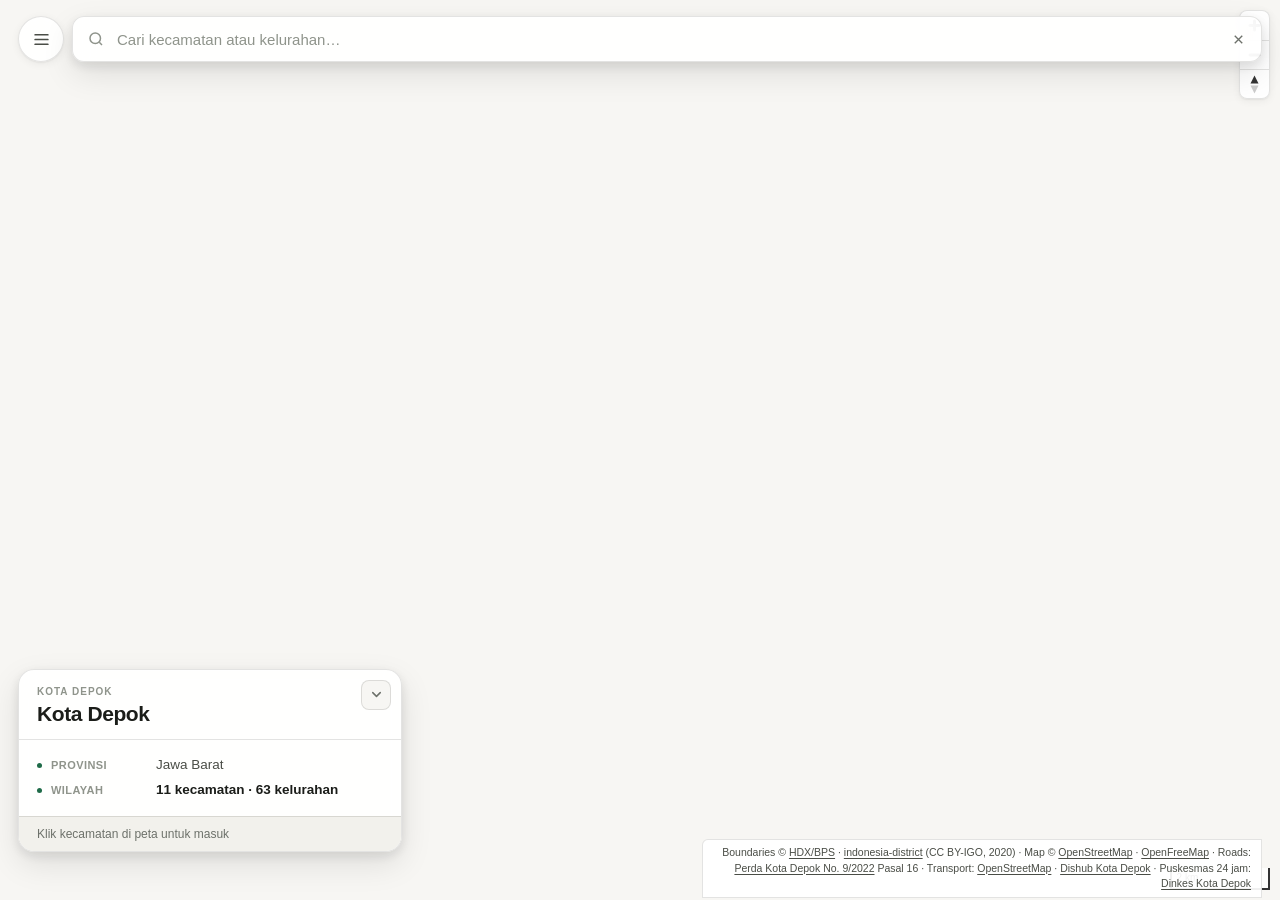
==== commit e9e21267: "puskesmas: new sidebar menu - OSM pins + Dinkes UPTD register, 24h flag" ====
--- a/index.html
+++ b/index.html
@@ -168,6 +168,30 @@
       <p class="road-empty" id="school-empty" hidden>Tidak ada sekolah yang cocok.</p>
     </div>
   </div>
+    <button class="acc-head" id="tab-puskes" aria-expanded="false"
+            aria-controls="panel-puskes" type="button">
+      <svg class="acc-chev" width="12" height="12" viewBox="0 0 24 24" fill="none"
+           stroke="currentColor" stroke-width="2.4" aria-hidden="true"><path d="M9 6l6 6-6 6"/></svg>
+      <span>Puskesmas</span>
+    </button>
+<!-- puskesmas ---------------------------------------------------------- -->
+  <div class="side-panel" id="panel-puskes"
+       aria-labelledby="tab-puskes" hidden>
+    <div class="side-locate">
+      <label class="trans-all">
+        <span class="tog"><input type="checkbox" id="puskes-all"><i aria-hidden="true"></i></span>
+        <span>Tampilkan semua puskesmas</span>
+      </label>
+    </div>
+    <div class="side-scroll" id="puskes-scroll">
+      <p class="side-note" id="puskes-note"></p>
+      <input class="side-search" id="puskes-search" type="search"
+             placeholder="Cari nama puskesmas, kelurahan..." autocomplete="off"
+             aria-label="Cari puskesmas">
+      <div id="puskes-groups"></div>
+      <p class="road-empty" id="puskes-empty" hidden>Tidak ada puskesmas yang cocok.</p>
+    </div>
+  </div>
 
   </div><!-- /.side-body -->
 </aside>
@@ -227,6 +251,30 @@
   <div class="kids" id="sd-facts"></div>
   <div class="card-foot">
     <span class="code" id="sd-source"></span>
+  </div>
+</div>
+
+<!-- selected puskesmas detail ------------------------------------------- -->
+<!-- Same card slot and the same stand-aside rule as the school card: whichever
+     detail is up, the others are hidden. Built as its own block rather than a
+     shared component because the facts differ (24-hour service, opening hours,
+     OSM link instead of NPSN). -->
+<div class="card trans-detail" id="puskes-detail" hidden>
+  <div class="card-top">
+    <div class="eyebrow" id="pk-eyebrow"></div>
+    <div class="card-name" id="pk-name"></div>
+    <button class="card-min" id="pk-min" type="button"
+            aria-label="Perkecil info" title="Perkecil info">
+      <svg width="15" height="15" viewBox="0 0 24 24" fill="none" stroke="currentColor"
+           stroke-width="2.4" stroke-linecap="round" stroke-linejoin="round" aria-hidden="true">
+        <path d="M6 9l6 6 6-6"/>
+      </svg>
+    </button>
+  </div>
+  <div class="ladder" id="pk-ladder"></div>
+  <div class="kids" id="pk-facts"></div>
+  <div class="card-foot">
+    <span class="code" id="pk-source"></span>
   </div>
 </div>
 
@@ -270,7 +318,8 @@
   <a href="https://openfreemap.org" rel="noopener">OpenFreeMap</a> ·
   Roads: <a href="https://jdih-dprd.depok.go.id/" rel="noopener">Perda Kota Depok No. 9/2022</a> Pasal 16 ·
   Transport: <a href="https://www.openstreetmap.org/copyright" rel="noopener">OpenStreetMap</a> ·
-  <a href="https://berita.depok.go.id/" rel="noopener">Dishub Kota Depok</a>
+  <a href="https://berita.depok.go.id/" rel="noopener">Dishub Kota Depok</a> ·
+  Puskesmas 24 jam: <a href="https://dinkes.depok.go.id/" rel="noopener">Dinkes Kota Depok</a>
 </footer>
 
 <script src="/vendor/maplibre-gl.js"></script>
@@ -278,6 +327,7 @@
 <script src="/src/roads.js"></script>
 <script src="/src/transport.js"></script>
 <script src="/src/schools.js"></script>
+<script src="/src/puskesmas.js"></script>
 <script src="/src/app.js"></script>
 </body>
 </html>
--- a/src/app.css
+++ b/src/app.css
@@ -412,12 +412,19 @@
   border: 3px solid transparent; background-clip: content-box;
 }
 .side-scroll::-webkit-scrollbar-thumb:hover { background-clip: content-box; background-color: var(--faint); }
-/* The note is sticky so the source citation stays visible while scrolling the
-   77 ruas. This only works because it lives INSIDE the .side-scroll container
-   (see index.html) -- sticky positions against the nearest scrolling ancestor,
-   so as a sibling of the scroller it never stuck at all. */
+/* The note used to be position:sticky so the source citation stayed visible
+   while scrolling the 77 ruas. Deliberately unpinned now: it sits in flow at
+   the same level as the rows below it, so scrolling the list scrolls the note
+   out of the way and the rows keep the full panel height. */
 .side-note {
-  position: sticky; top: 0; z-index: 2;
+  /* A normal element in flow, at the same level as the rows below it: when the
+     user scrolls the list, the note scrolls away and gives the list the whole
+     panel. It deliberately does NOT stick -- an earlier version pinned it with
+     position:sticky top:0, which kept a multi-line provenance block parked
+     over the list forever, and on a phone that cost the route list several
+     visible rows. The one-line area note lives outside its scroller (the area
+     list re-renders its innerHTML wholesale, which would wipe an in-scroller
+     note), so nothing changes for Wilayah. */
   margin: 0; padding: 9px 13px;
   font-size: 11.5px; line-height: 1.45; color: var(--muted);
   background: var(--bg);
@@ -886,13 +893,15 @@
 }
 .tog input:checked + i::after { transform: translateX(14px); background: #fff; }
 .tog input:focus-visible + i { box-shadow: 0 0 0 3px var(--accent-soft); }
-/* Per-section accents: violet for routes, teal for schools — the same colours
-   the map layers and detail cards already use, so the switch never reads as a
-   third, unrelated accent. */
+/* Per-section accents: violet for routes, teal for schools, rose for
+   puskesmas — the same colours the map layers and detail cards already use, so
+   the switch never reads as a third, unrelated accent. */
 #panel-transport { --tog-accent: #6d28d9; }
 #panel-school { --tog-accent: #0f766e; }
+#panel-puskes { --tog-accent: #b91c1c; }
 html[data-theme="dark"] #panel-transport { --tog-accent: #a78bfa; }
 html[data-theme="dark"] #panel-school { --tog-accent: #2dd4bf; }
+html[data-theme="dark"] #panel-puskes { --tog-accent: #fb7185; }
 
 /* ---------- secondary schools ---------- */
 /* Teal, a fourth colour family alongside the green admin areas, orange roads
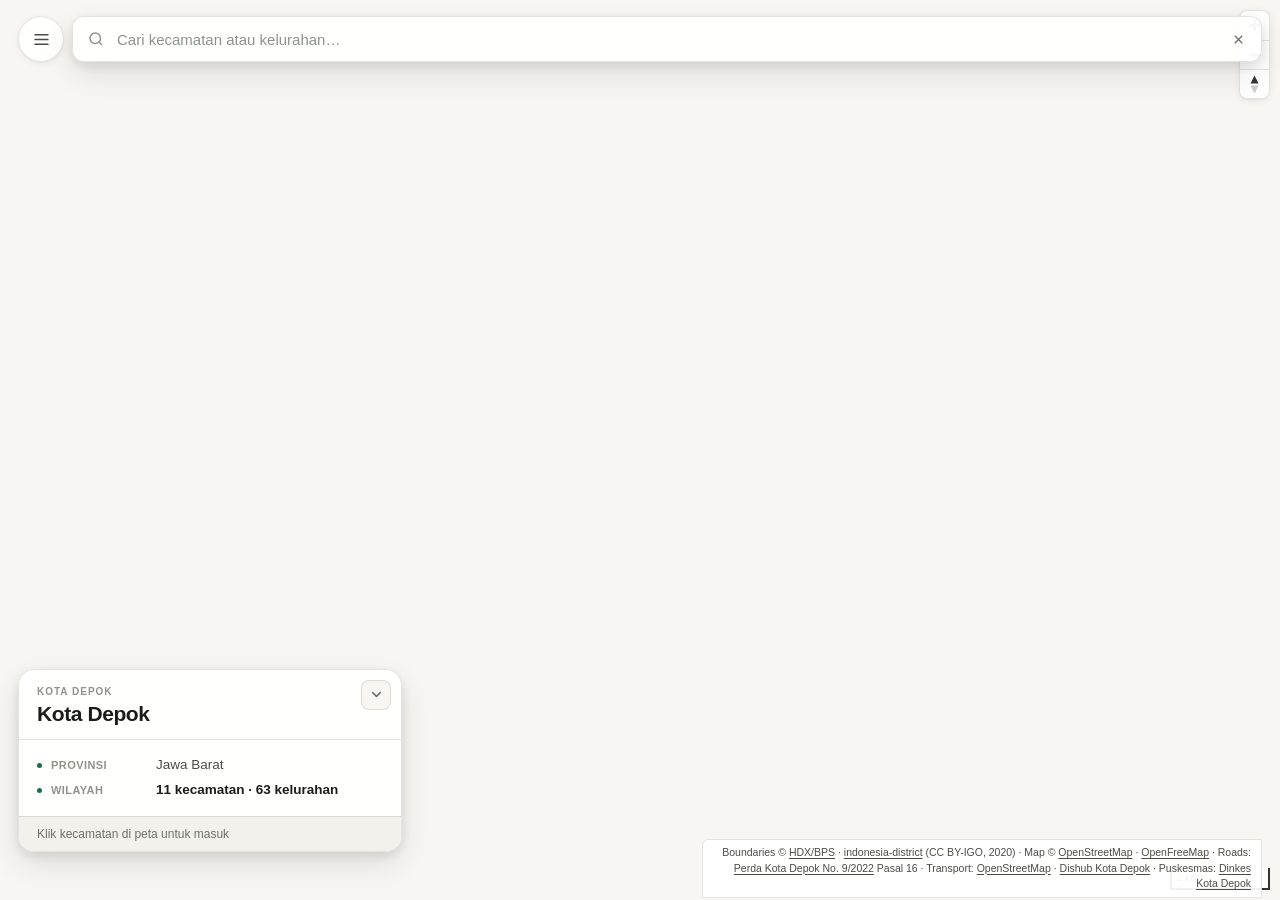
==== commit d09e555e: "puskesmas: rebuild from official Dinkes portal list - 37 facilities, all pinned (11 OSM + 26 Google " ====
--- a/index.html
+++ b/index.html
@@ -319,7 +319,7 @@
   Roads: <a href="https://jdih-dprd.depok.go.id/" rel="noopener">Perda Kota Depok No. 9/2022</a> Pasal 16 ·
   Transport: <a href="https://www.openstreetmap.org/copyright" rel="noopener">OpenStreetMap</a> ·
   <a href="https://berita.depok.go.id/" rel="noopener">Dishub Kota Depok</a> ·
-  Puskesmas 24 jam: <a href="https://dinkes.depok.go.id/" rel="noopener">Dinkes Kota Depok</a>
+  Puskesmas: <a href="https://dinkes.depok.go.id/User/portal_puskesmas" rel="noopener">Dinkes Kota Depok</a>
 </footer>
 
 <script src="/vendor/maplibre-gl.js"></script>
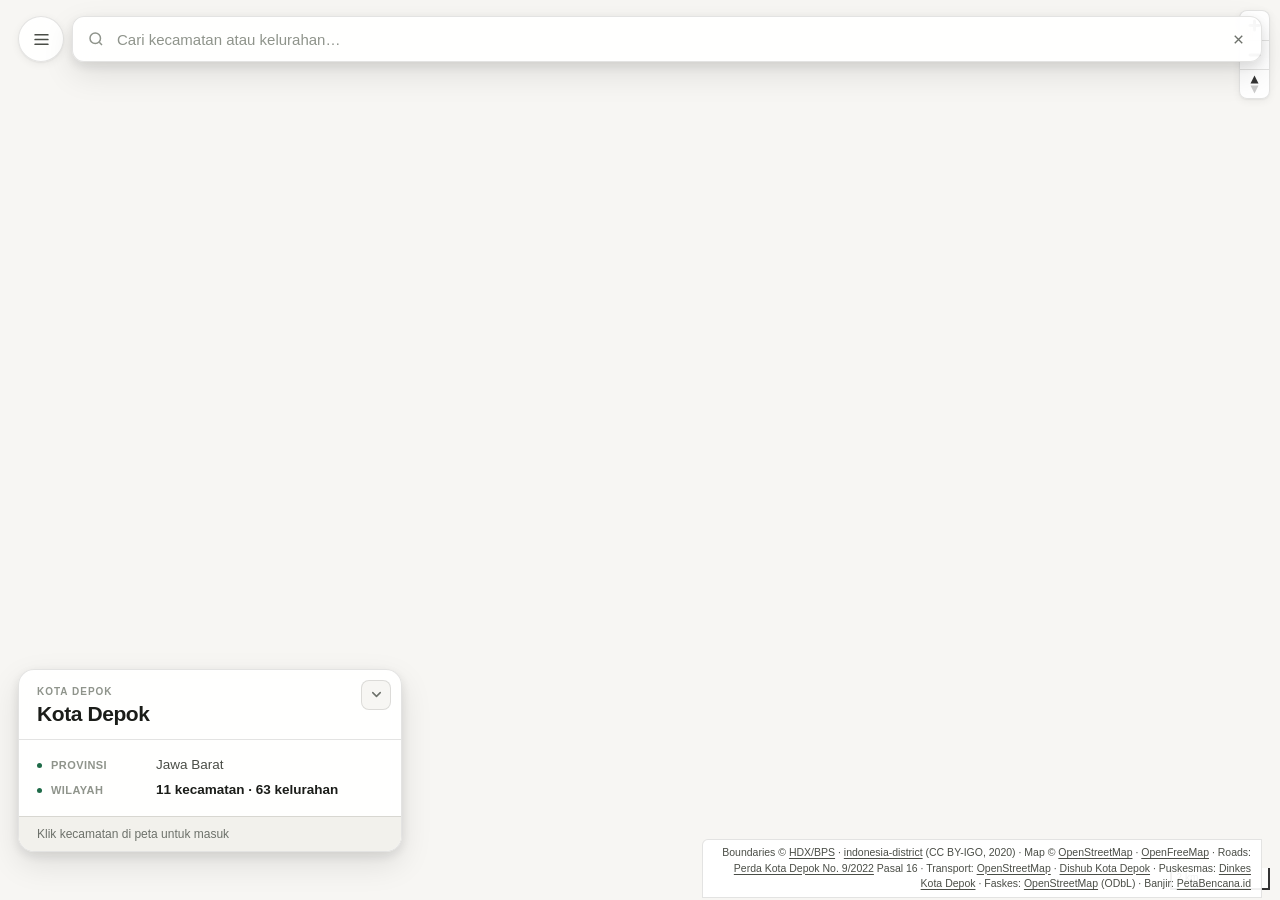
==== commit 32ef4d99: "faskes + banjir layers; the last 18 schools placed - faskes: 82 OSM health facilities (ODbL) complem" ====
--- a/index.html
+++ b/index.html
@@ -4,7 +4,7 @@
 <meta charset="utf-8">
 <meta name="viewport" content="width=device-width, initial-scale=1, viewport-fit=cover">
 <title>depok-map — peta wilayah Kota Depok</title>
-<meta name="description" content="Peta interaktif Kota Depok: pilih kecamatan untuk melihat kelurahan di dalamnya. 63 kelurahan dalam 11 kecamatan, lengkap dengan administrative hierarchy dan kode BPS.">
+<meta name="description" content="Peta interaktif Kota Depok: pilih kecamatan untuk melihat kelurahan di dalamnya. 63 kelurahan dalam 11 kecamatan, lengkap dengan jalan, transport, sekolah, puskesmas, faskes, dan riwayat laporan banjir.">
 <meta name="color-scheme" content="light dark">
 <meta name="theme-color" content="#f7f6f3">
 <link rel="stylesheet" href="/vendor/maplibre-gl.css">
@@ -70,7 +70,7 @@
     </button>
   </div>
 
-  <!-- Accordion, not tabs: the four sections are stacked collapsible headers.
+  <!-- Accordion, not tabs: the seven sections are stacked collapsible headers.
        One scroller (.side-body) owns the column; the open section's panel
        stretches to fill the remaining height and keeps its own internal
        scroller, sticky note and locate rows unchanged from the tab layout. -->
@@ -190,6 +190,56 @@
              aria-label="Cari puskesmas">
       <div id="puskes-groups"></div>
       <p class="road-empty" id="puskes-empty" hidden>Tidak ada puskesmas yang cocok.</p>
+    </div>
+  </div>
+
+    <button class="acc-head" id="tab-faskes" aria-expanded="false"
+            aria-controls="panel-faskes" type="button">
+      <svg class="acc-chev" width="12" height="12" viewBox="0 0 24 24" fill="none"
+           stroke="currentColor" stroke-width="2.4" aria-hidden="true"><path d="M9 6l6 6-6 6"/></svg>
+      <span>Faskes</span>
+    </button>
+<!-- faskes (OSM health facilities) -------------------------------------- -->
+  <div class="side-panel" id="panel-faskes"
+       aria-labelledby="tab-faskes" hidden>
+    <div class="side-locate">
+      <label class="trans-all">
+        <span class="tog"><input type="checkbox" id="faskes-all"><i aria-hidden="true"></i></span>
+        <span>Tampilkan semua faskes</span>
+      </label>
+    </div>
+    <div class="side-scroll" id="faskes-scroll">
+      <p class="side-note" id="faskes-note"></p>
+      <input class="side-search" id="faskes-search" type="search"
+             placeholder="Cari nama, jenis, kelurahan..." autocomplete="off"
+             aria-label="Cari fasilitas kesehatan">
+      <div id="faskes-groups"></div>
+      <p class="road-empty" id="faskes-empty" hidden>Tidak ada faskes yang cocok.</p>
+    </div>
+  </div>
+
+    <button class="acc-head" id="tab-flood" aria-expanded="false"
+            aria-controls="panel-flood" type="button">
+      <svg class="acc-chev" width="12" height="12" viewBox="0 0 24 24" fill="none"
+           stroke="currentColor" stroke-width="2.4" aria-hidden="true"><path d="M9 6l6 6-6 6"/></svg>
+      <span>Banjir</span>
+    </button>
+<!-- flood reports (PetaBencana.id) --------------------------------------- -->
+  <div class="side-panel" id="panel-flood"
+       aria-labelledby="tab-flood" hidden>
+    <div class="side-locate">
+      <label class="trans-all">
+        <span class="tog"><input type="checkbox" id="flood-all"><i aria-hidden="true"></i></span>
+        <span>Tampilkan semua titik banjir</span>
+      </label>
+    </div>
+    <div class="side-scroll" id="flood-scroll">
+      <p class="side-note" id="flood-note"></p>
+      <input class="side-search" id="flood-search" type="search"
+             placeholder="Cari kelurahan atau kecamatan..." autocomplete="off"
+             aria-label="Cari laporan banjir">
+      <div id="flood-groups"></div>
+      <p class="road-empty" id="flood-empty" hidden>Tidak ada titik banjir yang cocok.</p>
     </div>
   </div>
 
@@ -278,6 +328,52 @@
   </div>
 </div>
 
+<!-- selected faskes detail ------------------------------------------------ -->
+<!-- Same card slot and stand-aside rule. Faskes come from OSM, so the facts
+     differ: an OSM ref instead of a Dinkes register, plus operator/hours when
+     the mapper recorded them. -->
+<div class="card trans-detail" id="faskes-detail" hidden>
+  <div class="card-top">
+    <div class="eyebrow" id="fk-eyebrow"></div>
+    <div class="card-name" id="fk-name"></div>
+    <button class="card-min" id="fk-min" type="button"
+            aria-label="Perkecil info" title="Perkecil info">
+      <svg width="15" height="15" viewBox="0 0 24 24" fill="none" stroke="currentColor"
+           stroke-width="2.4" stroke-linecap="round" stroke-linejoin="round" aria-hidden="true">
+        <path d="M6 9l6 6 6-6"/>
+      </svg>
+    </button>
+  </div>
+  <div class="ladder" id="fk-ladder"></div>
+  <div class="kids" id="fk-facts"></div>
+  <div class="card-foot">
+    <span class="code" id="fk-source"></span>
+  </div>
+</div>
+
+<!-- selected flood report detail ------------------------------------------ -->
+<!-- One pin per report location, so the card is a mini event log: date and
+     depth per report, original text included, plus the stand-aside disclaimer
+     that pins are report locations, not field measurements. -->
+<div class="card trans-detail" id="flood-detail" hidden>
+  <div class="card-top">
+    <div class="eyebrow" id="fl-eyebrow"></div>
+    <div class="card-name" id="fl-name"></div>
+    <button class="card-min" id="fl-min" type="button"
+            aria-label="Perkecil info" title="Perkecil info">
+      <svg width="15" height="15" viewBox="0 0 24 24" fill="none" stroke="currentColor"
+           stroke-width="2.4" stroke-linecap="round" stroke-linejoin="round" aria-hidden="true">
+        <path d="M6 9l6 6 6-6"/>
+      </svg>
+    </button>
+  </div>
+  <div class="ladder" id="fl-ladder"></div>
+  <div class="kids" id="fl-facts"></div>
+  <div class="card-foot">
+    <span class="code" id="fl-source"></span>
+  </div>
+</div>
+
 <!-- answer card ------------------------------------------------------- -->
 <div class="card" id="card"></div>
 
@@ -319,7 +415,9 @@
   Roads: <a href="https://jdih-dprd.depok.go.id/" rel="noopener">Perda Kota Depok No. 9/2022</a> Pasal 16 ·
   Transport: <a href="https://www.openstreetmap.org/copyright" rel="noopener">OpenStreetMap</a> ·
   <a href="https://berita.depok.go.id/" rel="noopener">Dishub Kota Depok</a> ·
-  Puskesmas: <a href="https://dinkes.depok.go.id/User/portal_puskesmas" rel="noopener">Dinkes Kota Depok</a>
+  Puskesmas: <a href="https://dinkes.depok.go.id/User/portal_puskesmas" rel="noopener">Dinkes Kota Depok</a> ·
+  Faskes: <a href="https://www.openstreetmap.org/copyright" rel="noopener">OpenStreetMap</a> (ODbL) ·
+  Banjir: <a href="https://petabencana.id" rel="noopener">PetaBencana.id</a>
 </footer>
 
 <script src="/vendor/maplibre-gl.js"></script>
@@ -328,6 +426,8 @@
 <script src="/src/transport.js"></script>
 <script src="/src/schools.js"></script>
 <script src="/src/puskesmas.js"></script>
+<script src="/src/faskes.js"></script>
+<script src="/src/flood.js"></script>
 <script src="/src/app.js"></script>
 </body>
 </html>
--- a/src/app.css
+++ b/src/app.css
@@ -542,6 +542,34 @@
 .road-row.is-dead { opacity: .5; }
 .road-row.is-dead .rr-name { font-style: italic; }
 .road-empty { padding: 10px 13px 12px 26px; font-size: 12px; color: var(--faint); }
+
+/* --- collapsible list groups --- */
+/* Shared by the four list panels: schools, puskesmas, faskes and flood
+   reports. The templates have emitted `.tg[data-open]` group headers and the
+   JS has toggled `data-open` since the schools list landed, but no rules were
+   ever written for either, so the header rendered as a bare form button and a
+   group could not actually collapse. Modelled on .road-group above. */
+.tg { border-bottom: 1px solid var(--border); }
+.tg:last-child { border-bottom: 0; }
+.tg-head {
+  display: flex; align-items: center; gap: 8px; width: 100%;
+  padding: 9px 13px;
+  font: inherit; text-align: left;
+  color: var(--ink); background: transparent;
+  border: 0; cursor: pointer;
+}
+.tg-head:hover { background: var(--bg); }
+.tg-chev {
+  flex: none; color: var(--faint); line-height: 1;
+  transition: transform var(--dur) var(--ease);
+  transform: rotate(-90deg);
+}
+.tg[data-open="1"] .tg-chev { transform: rotate(0deg); }
+.tg-t { flex: 1; min-width: 0; font-size: 12.5px; font-weight: 620; }
+.tg-n {
+  flex: none; font-size: 11px; color: var(--faint); font-variant-numeric: tabular-nums;
+}
+.tg[data-open="0"] .tg-body { display: none; }
 
 /* Transport list. Reuses .road-row/.rr-* deliberately — the rows have the same
    shape and interaction as jalan rows, so a second set of class names would
@@ -894,14 +922,19 @@
 .tog input:checked + i::after { transform: translateX(14px); background: #fff; }
 .tog input:focus-visible + i { box-shadow: 0 0 0 3px var(--accent-soft); }
 /* Per-section accents: violet for routes, teal for schools, rose for
-   puskesmas — the same colours the map layers and detail cards already use, so
-   the switch never reads as a third, unrelated accent. */
+   puskesmas, lime for faskes, blue for flood reports — the same colours the
+   map layers and detail cards already use, so the switch never reads as a
+   third, unrelated accent. */
 #panel-transport { --tog-accent: #6d28d9; }
 #panel-school { --tog-accent: #0f766e; }
 #panel-puskes { --tog-accent: #b91c1c; }
+#panel-faskes { --tog-accent: #4d7c0f; }
+#panel-flood { --tog-accent: #1d4ed8; }
 html[data-theme="dark"] #panel-transport { --tog-accent: #a78bfa; }
 html[data-theme="dark"] #panel-school { --tog-accent: #2dd4bf; }
 html[data-theme="dark"] #panel-puskes { --tog-accent: #fb7185; }
+html[data-theme="dark"] #panel-faskes { --tog-accent: #a3e635; }
+html[data-theme="dark"] #panel-flood { --tog-accent: #60a5fa; }
 
 /* ---------- secondary schools ---------- */
 /* Teal, a fourth colour family alongside the green admin areas, orange roads
@@ -909,6 +942,13 @@
    something else. */
 #school-detail { --road-c: #0f766e; }
 html[data-theme="dark"] #school-detail { --road-c: #2dd4bf; }
+
+/* Faskes (lime) and flood-report (blue) cards carry the accent of the pin
+   family they belong to, like the schools and puskesmas cards do. */
+#faskes-detail { --road-c: #4d7c0f; }
+html[data-theme="dark"] #faskes-detail { --road-c: #a3e635; }
+#flood-detail { --road-c: #1d4ed8; }
+html[data-theme="dark"] #flood-detail { --road-c: #60a5fa; }
 
 /* ---------- schools ---------- */
 /* A 250-row list needs a filter box. Sized like the top search bar and reusing
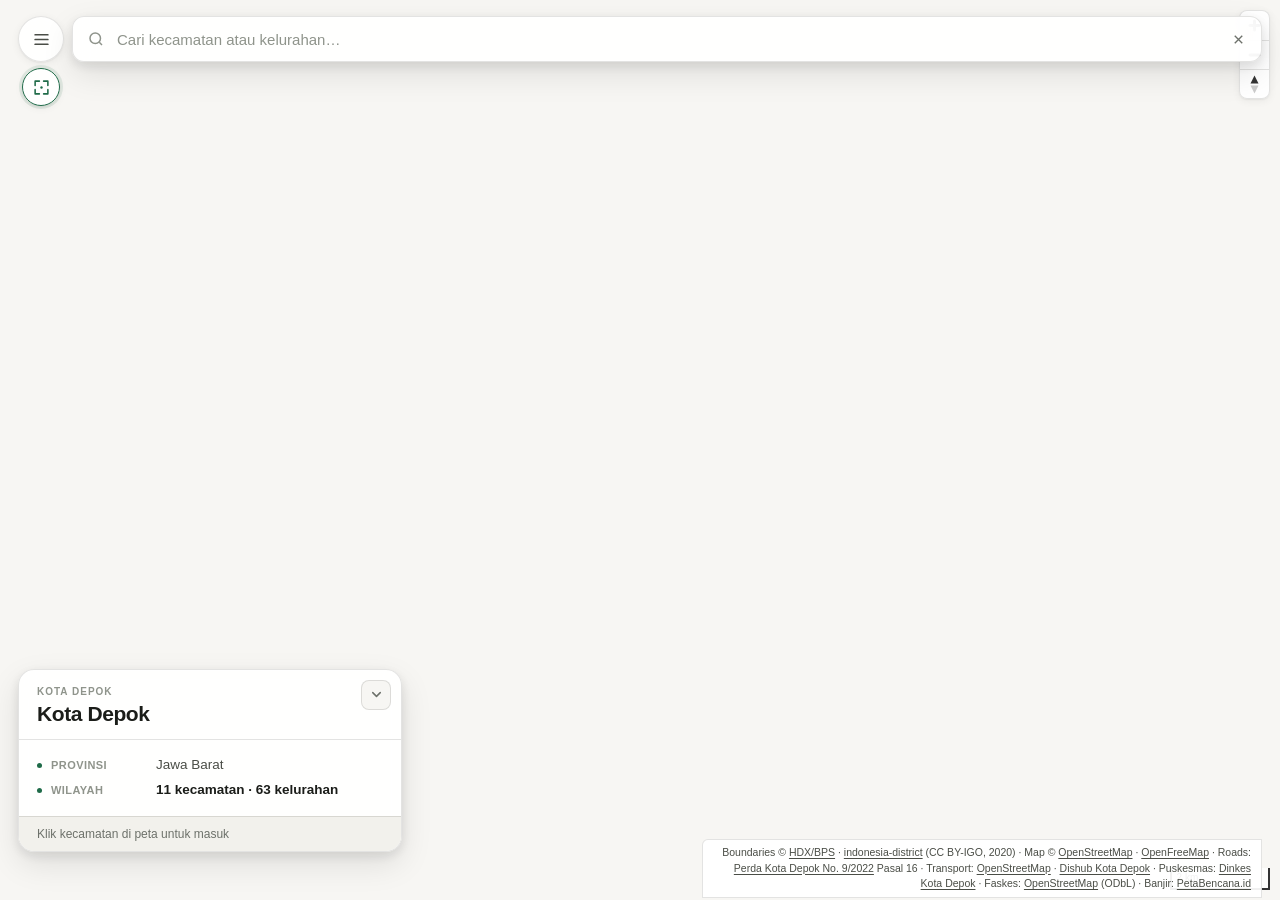
==== commit 27fb9daa: "map clicks select every point; area-select toggle under the sidebar button" ====
--- a/index.html
+++ b/index.html
@@ -18,15 +18,33 @@
 
 <!-- top bar: sidebar toggle + search, on one level -------------------- -->
 <div class="topbar">
-  <!-- Icon only: the label made the button 98px wide for 3 characters, eating
-       search width. The accessible name stays on aria-label. -->
-  <button id="side-toggle" class="side-toggle" type="button" aria-expanded="false"
-          aria-controls="sidebar" aria-label="Buka daftar wilayah dan jalan">
-    <svg width="19" height="19" viewBox="0 0 24 24" fill="none" stroke="currentColor"
-         stroke-width="2.2" stroke-linecap="round" aria-hidden="true">
-      <path d="M4 6h16M4 12h16M4 18h16"/>
-    </svg>
-  </button>
+  <!-- The left column stacks two controls: the sidebar toggle and, under it,
+       the area-select toggle. Both are icon-only, so the accessible names live
+       on aria-label; the column keeps the grid's left track at one width, so
+       the search box cannot jump when either control changes state. -->
+  <div class="topbar-left">
+    <!-- Icon only: the label made the button 98px wide for 3 characters, eating
+         search width. The accessible name stays on aria-label. -->
+    <button id="side-toggle" class="side-toggle" type="button" aria-expanded="false"
+            aria-controls="sidebar" aria-label="Buka daftar wilayah dan jalan">
+      <svg width="19" height="19" viewBox="0 0 24 24" fill="none" stroke="currentColor"
+           stroke-width="2.2" stroke-linecap="round" aria-hidden="true">
+        <path d="M4 6h16M4 12h16M4 18h16"/>
+      </svg>
+    </button>
+    <!-- Whether a bare map click selects the kecamatan/kelurahan underneath.
+         On by default; the choice sticks in localStorage like the theme. Off,
+         map clicks only ever talk to the point layers. -->
+    <button id="area-toggle" class="area-toggle" type="button" aria-pressed="true"
+            aria-label="Pilih wilayah dengan klik peta: aktif (klik untuk mematikan)"
+            title="Pilih wilayah: aktif">
+      <svg width="17" height="17" viewBox="0 0 24 24" fill="none" stroke="currentColor"
+           stroke-width="2.2" stroke-linecap="round" stroke-linejoin="round" aria-hidden="true">
+        <path d="M9 3H3v6M15 3h6v6M21 15v6h-6M3 15v6h6"/>
+        <circle cx="12" cy="12" r="1.7" fill="currentColor" stroke="none"/>
+      </svg>
+    </button>
+  </div>
 
   <div class="search" id="search">
     <div class="search-box">
--- a/src/app.css
+++ b/src/app.css
@@ -315,9 +315,12 @@
    map is padded to match via VIEW_PADDING.left so nothing sits under the panel. */
 .sidebar {
   position: absolute; z-index: 1100;
-  /* Clears the top bar: 16px inset + 46px row + 12px gap. The panel previously
-     started at 12px and ran under the search box and toggle. */
-  top: calc(max(16px, env(safe-area-inset-top)) + 58px);
+  /* Clears the top bar: 16px inset + 12px gap + the left toggle column's
+     measured height. The column carries two stacked buttons now (sidebar
+     toggle + area toggle), so a hardcoded 46px row would run the panel under
+     the second one; --topbar-left-h is set by syncTopbarInset, and 46px is
+     the first-paint fallback. */
+  top: calc(max(16px, env(safe-area-inset-top)) + 12px + var(--topbar-left-h, 46px));
   bottom: max(12px, env(safe-area-inset-bottom));
   left: max(12px, env(safe-area-inset-left));
   width: min(316px, calc(100vw - 24px));
@@ -662,6 +665,42 @@
   background: var(--bg);
 }
 
+/* --- the toggle column --- */
+/* Sidebar toggle on top, area toggle under it. The wrapper keeps the grid's
+   left track at one width; it is pointer-events:none (re-enabled on the
+   buttons themselves) so the 6px gap between them still belongs to the map,
+   like the gaps around every other floating control. */
+.topbar-left {
+  display: flex; flex-direction: column; align-items: center; gap: 6px;
+  pointer-events: none;
+}
+.topbar-left > * { pointer-events: auto; }
+
+/* Area select: whether a bare map click selects the kecamatan/kelurahan
+   underneath. Its own control rather than a state of the sidebar button
+   (that one owns the panel), and smaller, so it reads as second. */
+.area-toggle {
+  display: flex; align-items: center; justify-content: center;
+  width: 38px; height: 38px; padding: 0;
+  font: inherit; color: var(--faint);
+  background: var(--surface);
+  -webkit-backdrop-filter: saturate(180%) blur(14px);
+  backdrop-filter: saturate(180%) blur(14px);
+  border: 1px solid var(--border);
+  border-radius: 999px;
+  box-shadow: var(--shadow-1);
+  cursor: pointer;
+  transition: color var(--dur) var(--ease), border-color var(--dur) var(--ease),
+              box-shadow var(--dur) var(--ease);
+}
+.area-toggle:hover { color: var(--ink); border-color: var(--border-strong); }
+/* Armed: accent icon with the same soft ring the search box shows on focus. */
+.area-toggle[aria-pressed="true"] {
+  color: var(--accent);
+  border-color: var(--accent);
+  box-shadow: var(--shadow-1), 0 0 0 3px var(--accent-soft);
+}
+
 /* --- theme, in the sidebar header --- */
 /* Moved out of the search box: it was eating ~44px of input width, and the
    input is the primary control on a phone. */
@@ -709,16 +748,18 @@
    map, so the user can tell the panel is an overlay and not the whole screen. */
 @media (max-width: 760px) {
   .sidebar {
-    top: calc(max(10px, env(safe-area-inset-top)) + 56px);
+    top: calc(max(10px, env(safe-area-inset-top)) + 10px + var(--topbar-left-h, 46px));
     /* bottom unset: a fixed height is what makes the inner list scrollable. */
     bottom: auto;
-    height: min(78dvh, calc(100dvh - 150px));
+    height: min(78dvh, calc(100dvh - 104px - var(--topbar-left-h, 46px)));
     /* Fallback for browsers without dvh (older Safari): vh is wrong when the
        URL bar shows, but it is better than no height at all. */
-    max-height: calc(100vh - 150px);
+    max-height: calc(100vh - 104px - var(--topbar-left-h, 46px));
   }
-  /* Match the 44px search box so the top row stays one level. */
+  /* Match the 44px search box so the top row stays one level; the area toggle
+     steps up to the 40px touch size with it. */
   .side-toggle { width: 44px; height: 44px; }
+  .area-toggle { width: 40px; height: 40px; }
   /* Tap targets: 44px is the WCAG 2.5.5 / iOS minimum for anything a thumb has
      to hit. The 30x30 icon buttons and 30px-tall rows measured well under it. */
   .side-theme, .side-close { width: 40px; height: 40px; }
@@ -757,7 +798,7 @@
    721-1024px where the search box is already 520px wide. Below the row is clear
    at every width, and it only appears from kecamatan level onward. */
 .back {
-  top: calc(max(16px, env(safe-area-inset-top)) + 58px);
+  top: calc(max(16px, env(safe-area-inset-top)) + 12px + var(--topbar-left-h, 46px));
 }
 
 /* Between 721px and 1024px the search box is still centred and its
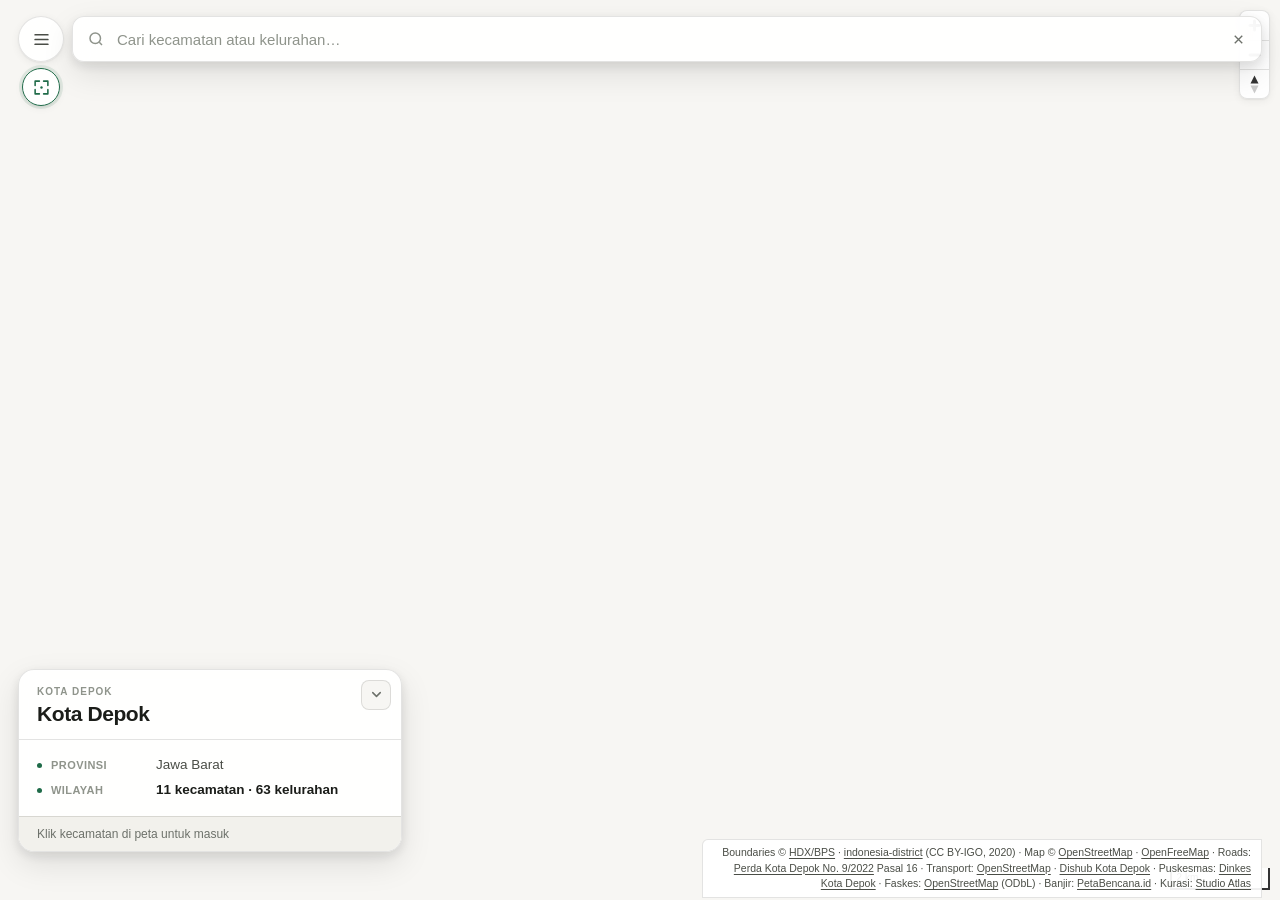
==== commit 5af93f32: "kurasi layer from Studio Atlas: panel, card, road badge provenance New fuchsia pin family (select/de" ====
--- a/index.html
+++ b/index.html
@@ -4,7 +4,7 @@
 <meta charset="utf-8">
 <meta name="viewport" content="width=device-width, initial-scale=1, viewport-fit=cover">
 <title>depok-map — peta wilayah Kota Depok</title>
-<meta name="description" content="Peta interaktif Kota Depok: pilih kecamatan untuk melihat kelurahan di dalamnya. 63 kelurahan dalam 11 kecamatan, lengkap dengan jalan, transport, sekolah, puskesmas, faskes, dan riwayat laporan banjir.">
+<meta name="description" content="Peta interaktif Kota Depok: pilih kecamatan untuk melihat kelurahan di dalamnya. 63 kelurahan dalam 11 kecamatan, lengkap dengan jalan, transport, sekolah, puskesmas, faskes, riwayat laporan banjir, dan titik kurasi.">
 <meta name="color-scheme" content="light dark">
 <meta name="theme-color" content="#f7f6f3">
 <link rel="stylesheet" href="/vendor/maplibre-gl.css">
@@ -261,6 +261,31 @@
     </div>
   </div>
 
+    <button class="acc-head" id="tab-kurasi" aria-expanded="false"
+            aria-controls="panel-kurasi" type="button">
+      <svg class="acc-chev" width="12" height="12" viewBox="0 0 24 24" fill="none"
+           stroke="currentColor" stroke-width="2.4" aria-hidden="true"><path d="M9 6l6 6-6 6"/></svg>
+      <span id="kurasi-title">Kurasi</span>
+    </button>
+<!-- curator points (Studio Atlas) ---------------------------------------- -->
+  <div class="side-panel" id="panel-kurasi"
+       aria-labelledby="tab-kurasi" hidden>
+    <div class="side-locate">
+      <label class="trans-all">
+        <span class="tog"><input type="checkbox" id="kurasi-all"><i aria-hidden="true"></i></span>
+        <span>Tampilkan semua titik kurasi</span>
+      </label>
+    </div>
+    <div class="side-scroll" id="kurasi-scroll">
+      <p class="side-note" id="kurasi-note"></p>
+      <input class="side-search" id="kurasi-search" type="search"
+             placeholder="Cari nama, jenis, kelurahan..." autocomplete="off"
+             aria-label="Cari titik kurasi">
+      <div id="kurasi-groups"></div>
+      <p class="road-empty" id="kurasi-empty" hidden>Tidak ada titik kurasi yang cocok.</p>
+    </div>
+  </div>
+
   </div><!-- /.side-body -->
 </aside>
 
@@ -392,6 +417,29 @@
   </div>
 </div>
 
+<!-- selected curator point detail ----------------------------------------- -->
+<!-- Same card slot and stand-aside rule. The one thing this card must carry
+     that no other card does: why the point exists (the curator's reason) and
+     where it came from, because the layer is edits, not a register. -->
+<div class="card trans-detail" id="kurasi-detail" hidden>
+  <div class="card-top">
+    <div class="eyebrow" id="kr-eyebrow"></div>
+    <div class="card-name" id="kr-name"></div>
+    <button class="card-min" id="kr-min" type="button"
+            aria-label="Perkecil info" title="Perkecil info">
+      <svg width="15" height="15" viewBox="0 0 24 24" fill="none" stroke="currentColor"
+           stroke-width="2.4" stroke-linecap="round" stroke-linejoin="round" aria-hidden="true">
+        <path d="M6 9l6 6 6-6"/>
+      </svg>
+    </button>
+  </div>
+  <div class="ladder" id="kr-ladder"></div>
+  <div class="kids" id="kr-facts"></div>
+  <div class="card-foot">
+    <span class="code" id="kr-source"></span>
+  </div>
+</div>
+
 <!-- answer card ------------------------------------------------------- -->
 <div class="card" id="card"></div>
 
@@ -435,7 +483,8 @@
   <a href="https://berita.depok.go.id/" rel="noopener">Dishub Kota Depok</a> ·
   Puskesmas: <a href="https://dinkes.depok.go.id/User/portal_puskesmas" rel="noopener">Dinkes Kota Depok</a> ·
   Faskes: <a href="https://www.openstreetmap.org/copyright" rel="noopener">OpenStreetMap</a> (ODbL) ·
-  Banjir: <a href="https://petabencana.id" rel="noopener">PetaBencana.id</a>
+  Banjir: <a href="https://petabencana.id" rel="noopener">PetaBencana.id</a> ·
+  Kurasi: <a href="https://portal.dibotak.com/ensiklopedia-studio/" rel="noopener">Studio Atlas</a>
 </footer>
 
 <script src="/vendor/maplibre-gl.js"></script>
@@ -445,6 +494,7 @@
 <script src="/src/schools.js"></script>
 <script src="/src/puskesmas.js"></script>
 <script src="/src/faskes.js"></script>
+<script src="/src/kurasi.js"></script>
 <script src="/src/flood.js"></script>
 <script src="/src/app.js"></script>
 </body>
--- a/src/app.css
+++ b/src/app.css
@@ -971,11 +971,13 @@
 #panel-puskes { --tog-accent: #b91c1c; }
 #panel-faskes { --tog-accent: #4d7c0f; }
 #panel-flood { --tog-accent: #1d4ed8; }
+#panel-kurasi { --tog-accent: #a21caf; }
 html[data-theme="dark"] #panel-transport { --tog-accent: #a78bfa; }
 html[data-theme="dark"] #panel-school { --tog-accent: #2dd4bf; }
 html[data-theme="dark"] #panel-puskes { --tog-accent: #fb7185; }
 html[data-theme="dark"] #panel-faskes { --tog-accent: #a3e635; }
 html[data-theme="dark"] #panel-flood { --tog-accent: #60a5fa; }
+html[data-theme="dark"] #panel-kurasi { --tog-accent: #e879f9; }
 
 /* ---------- secondary schools ---------- */
 /* Teal, a fourth colour family alongside the green admin areas, orange roads
@@ -985,11 +987,14 @@
 html[data-theme="dark"] #school-detail { --road-c: #2dd4bf; }
 
 /* Faskes (lime) and flood-report (blue) cards carry the accent of the pin
-   family they belong to, like the schools and puskesmas cards do. */
+   family they belong to, like the schools and puskesmas cards do. Curator
+   points (fuchsia) do the same. */
 #faskes-detail { --road-c: #4d7c0f; }
 html[data-theme="dark"] #faskes-detail { --road-c: #a3e635; }
 #flood-detail { --road-c: #1d4ed8; }
 html[data-theme="dark"] #flood-detail { --road-c: #60a5fa; }
+#kurasi-detail { --road-c: #a21caf; }
+html[data-theme="dark"] #kurasi-detail { --road-c: #e879f9; }
 
 /* ---------- schools ---------- */
 /* A 250-row list needs a filter box. Sized like the top search bar and reusing
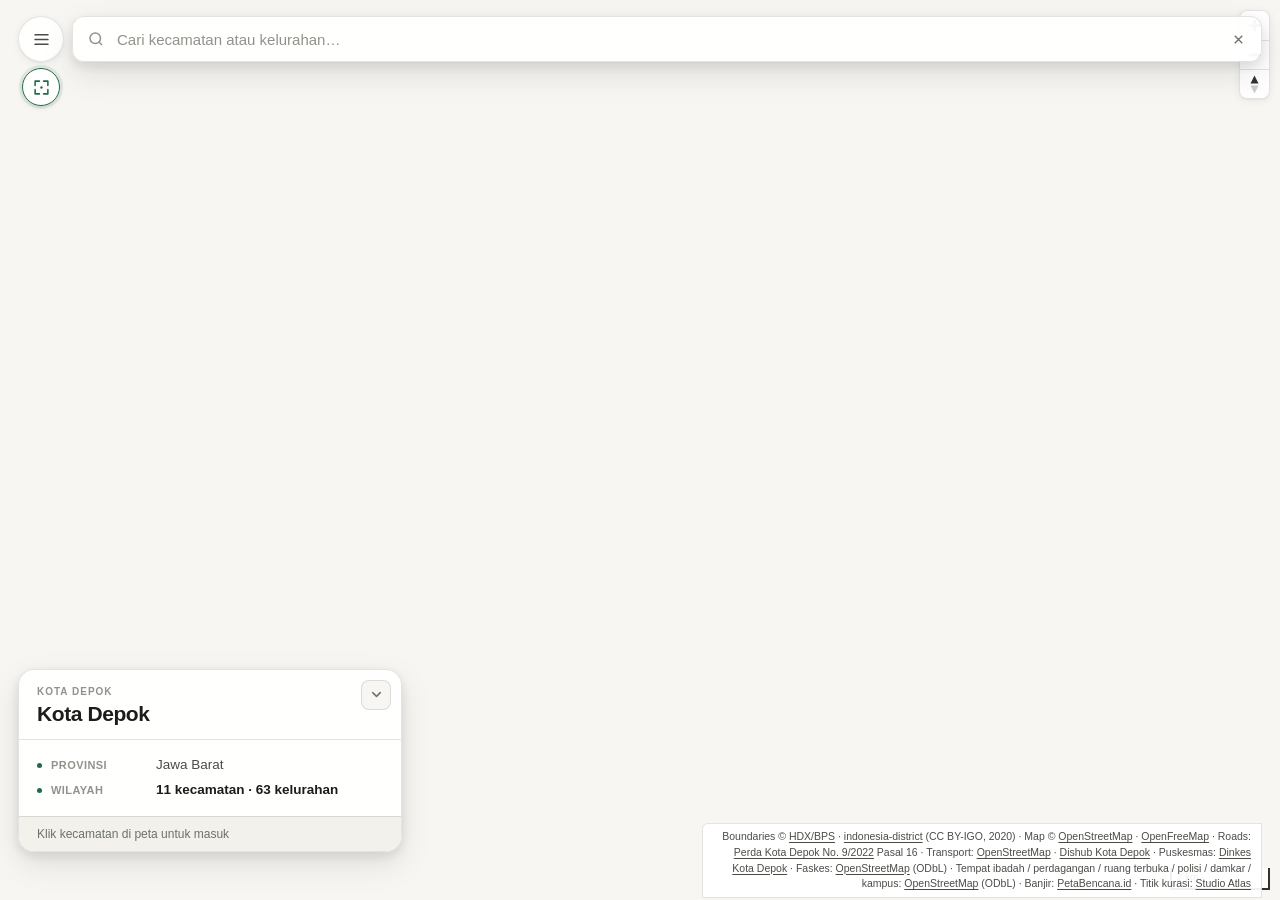
==== commit d7d1f7fc: "kategori titik: taksonomi Atlas Spasial, kurasi jadi tag Sidebar's point sections now follow the ens" ====
--- a/index.html
+++ b/index.html
@@ -4,7 +4,7 @@
 <meta charset="utf-8">
 <meta name="viewport" content="width=device-width, initial-scale=1, viewport-fit=cover">
 <title>depok-map — peta wilayah Kota Depok</title>
-<meta name="description" content="Peta interaktif Kota Depok: pilih kecamatan untuk melihat kelurahan di dalamnya. 63 kelurahan dalam 11 kecamatan, lengkap dengan jalan, transport, sekolah, puskesmas, faskes, riwayat laporan banjir, dan titik kurasi.">
+<meta name="description" content="Peta interaktif Kota Depok: pilih kecamatan untuk melihat kelurahan di dalamnya. 63 kelurahan dalam 11 kecamatan, lengkap dengan jalan, transport, pendidikan, kesehatan & darurat, tempat ibadah, perdagangan, ruang terbuka, dan laporan banjir warga.">
 <meta name="color-scheme" content="light dark">
 <meta name="theme-color" content="#f7f6f3">
 <link rel="stylesheet" href="/vendor/maplibre-gl.css">
@@ -88,7 +88,7 @@
     </button>
   </div>
 
-  <!-- Accordion, not tabs: the seven sections are stacked collapsible headers.
+  <!-- Accordion, not tabs: the nine sections are stacked collapsible headers.
        One scroller (.side-body) owns the column; the open section's panel
        stretches to fill the remaining height and keeps its own internal
        scroller, sticky note and locate rows unchanged from the tab layout. -->
@@ -160,129 +160,153 @@
       <div id="transport-groups"></div>
     </div>
   </div>
-    <button class="acc-head" id="tab-school" aria-expanded="false"
-            aria-controls="panel-school" type="button">
-      <svg class="acc-chev" width="12" height="12" viewBox="0 0 24 24" fill="none"
-           stroke="currentColor" stroke-width="2.4" aria-hidden="true"><path d="M9 6l6 6-6 6"/></svg>
-      <span>SMA/SMK</span>
-    </button>
-<!-- secondary schools ------------------------------------------------- -->
-  <div class="side-panel" id="panel-school"
-       aria-labelledby="tab-school" hidden>
-    <!-- All points at once, so the gaps in coverage are visible rather than
-         hidden one-behind-another. -->
+    <button class="acc-head" id="tab-pendidikan" aria-expanded="false"
+            aria-controls="panel-pendidikan" type="button">
+      <svg class="acc-chev" width="12" height="12" viewBox="0 0 24 24" fill="none"
+           stroke="currentColor" stroke-width="2.4" aria-hidden="true"><path d="M9 6l6 6-6 6"/></svg>
+      <span>Pendidikan</span>
+    </button>
+<!-- pendidikan: every jenjang from the register, kampus, curated points ---- -->
+  <div class="side-panel" id="panel-pendidikan"
+       aria-labelledby="tab-pendidikan" hidden>
     <div class="side-locate">
       <label class="trans-all">
-        <span class="tog"><input type="checkbox" id="school-all"><i aria-hidden="true"></i></span>
-        <span>Tampilkan semua sekolah</span>
-      </label>
-    </div>
-    <div class="side-scroll" id="school-scroll">
-      <p class="side-note" id="school-note"></p>
-      <input class="side-search" id="school-search" type="search"
+        <span class="tog"><input type="checkbox" id="pendidikan-all"><i aria-hidden="true"></i></span>
+        <span>Tampilkan semua sekolah &amp; kampus</span>
+      </label>
+    </div>
+    <div class="side-scroll" id="pendidikan-scroll">
+      <p class="side-note" id="pendidikan-note"></p>
+      <input class="side-search" id="pendidikan-search" type="search"
              placeholder="Cari nama sekolah, NPSN, kelurahan..." autocomplete="off"
              aria-label="Cari sekolah">
-      <div id="school-groups"></div>
-      <p class="road-empty" id="school-empty" hidden>Tidak ada sekolah yang cocok.</p>
-    </div>
-  </div>
-    <button class="acc-head" id="tab-puskes" aria-expanded="false"
-            aria-controls="panel-puskes" type="button">
-      <svg class="acc-chev" width="12" height="12" viewBox="0 0 24 24" fill="none"
-           stroke="currentColor" stroke-width="2.4" aria-hidden="true"><path d="M9 6l6 6-6 6"/></svg>
-      <span>Puskesmas</span>
-    </button>
-<!-- puskesmas ---------------------------------------------------------- -->
-  <div class="side-panel" id="panel-puskes"
-       aria-labelledby="tab-puskes" hidden>
+      <div id="pendidikan-groups"></div>
+      <p class="road-empty" id="pendidikan-empty" hidden>Tidak ada yang cocok.</p>
+    </div>
+  </div>
+
+    <button class="acc-head" id="tab-kesehatan" aria-expanded="false"
+            aria-controls="panel-kesehatan" type="button">
+      <svg class="acc-chev" width="12" height="12" viewBox="0 0 24 24" fill="none"
+           stroke="currentColor" stroke-width="2.4" aria-hidden="true"><path d="M9 6l6 6-6 6"/></svg>
+      <span>Kesehatan &amp; darurat</span>
+    </button>
+<!-- kesehatan & darurat: puskesmas + faskes + polisi/damkar + kurasi ------- -->
+  <div class="side-panel" id="panel-kesehatan"
+       aria-labelledby="tab-kesehatan" hidden>
     <div class="side-locate">
       <label class="trans-all">
-        <span class="tog"><input type="checkbox" id="puskes-all"><i aria-hidden="true"></i></span>
-        <span>Tampilkan semua puskesmas</span>
-      </label>
-    </div>
-    <div class="side-scroll" id="puskes-scroll">
-      <p class="side-note" id="puskes-note"></p>
-      <input class="side-search" id="puskes-search" type="search"
-             placeholder="Cari nama puskesmas, kelurahan..." autocomplete="off"
-             aria-label="Cari puskesmas">
-      <div id="puskes-groups"></div>
-      <p class="road-empty" id="puskes-empty" hidden>Tidak ada puskesmas yang cocok.</p>
-    </div>
-  </div>
-
-    <button class="acc-head" id="tab-faskes" aria-expanded="false"
-            aria-controls="panel-faskes" type="button">
-      <svg class="acc-chev" width="12" height="12" viewBox="0 0 24 24" fill="none"
-           stroke="currentColor" stroke-width="2.4" aria-hidden="true"><path d="M9 6l6 6-6 6"/></svg>
-      <span>Faskes</span>
-    </button>
-<!-- faskes (OSM health facilities) -------------------------------------- -->
-  <div class="side-panel" id="panel-faskes"
-       aria-labelledby="tab-faskes" hidden>
-    <div class="side-locate">
-      <label class="trans-all">
-        <span class="tog"><input type="checkbox" id="faskes-all"><i aria-hidden="true"></i></span>
-        <span>Tampilkan semua faskes</span>
-      </label>
-    </div>
-    <div class="side-scroll" id="faskes-scroll">
-      <p class="side-note" id="faskes-note"></p>
-      <input class="side-search" id="faskes-search" type="search"
+        <span class="tog"><input type="checkbox" id="kesehatan-all"><i aria-hidden="true"></i></span>
+        <span>Tampilkan semua puskesmas, faskes &amp; darurat</span>
+      </label>
+    </div>
+    <div class="side-scroll" id="kesehatan-scroll">
+      <p class="side-note" id="kesehatan-note"></p>
+      <input class="side-search" id="kesehatan-search" type="search"
              placeholder="Cari nama, jenis, kelurahan..." autocomplete="off"
              aria-label="Cari fasilitas kesehatan">
-      <div id="faskes-groups"></div>
-      <p class="road-empty" id="faskes-empty" hidden>Tidak ada faskes yang cocok.</p>
-    </div>
-  </div>
-
-    <button class="acc-head" id="tab-flood" aria-expanded="false"
-            aria-controls="panel-flood" type="button">
-      <svg class="acc-chev" width="12" height="12" viewBox="0 0 24 24" fill="none"
-           stroke="currentColor" stroke-width="2.4" aria-hidden="true"><path d="M9 6l6 6-6 6"/></svg>
-      <span>Banjir</span>
-    </button>
-<!-- flood reports (PetaBencana.id) --------------------------------------- -->
-  <div class="side-panel" id="panel-flood"
-       aria-labelledby="tab-flood" hidden>
+      <div id="kesehatan-groups"></div>
+      <p class="road-empty" id="kesehatan-empty" hidden>Tidak ada yang cocok.</p>
+    </div>
+  </div>
+
+    <button class="acc-head" id="tab-ibadah" aria-expanded="false"
+            aria-controls="panel-ibadah" type="button">
+      <svg class="acc-chev" width="12" height="12" viewBox="0 0 24 24" fill="none"
+           stroke="currentColor" stroke-width="2.4" aria-hidden="true"><path d="M9 6l6 6-6 6"/></svg>
+      <span>Tempat ibadah</span>
+    </button>
+<!-- tempat ibadah (OpenStreetMap) ------------------------------------------ -->
+  <div class="side-panel" id="panel-ibadah"
+       aria-labelledby="tab-ibadah" hidden>
     <div class="side-locate">
       <label class="trans-all">
-        <span class="tog"><input type="checkbox" id="flood-all"><i aria-hidden="true"></i></span>
+        <span class="tog"><input type="checkbox" id="ibadah-all"><i aria-hidden="true"></i></span>
+        <span>Tampilkan semua tempat ibadah</span>
+      </label>
+    </div>
+    <div class="side-scroll" id="ibadah-scroll">
+      <p class="side-note" id="ibadah-note"></p>
+      <input class="side-search" id="ibadah-search" type="search"
+             placeholder="Cari nama, jenis, kelurahan..." autocomplete="off"
+             aria-label="Cari tempat ibadah">
+      <div id="ibadah-groups"></div>
+      <p class="road-empty" id="ibadah-empty" hidden>Tidak ada yang cocok.</p>
+    </div>
+  </div>
+
+    <button class="acc-head" id="tab-dagang" aria-expanded="false"
+            aria-controls="panel-dagang" type="button">
+      <svg class="acc-chev" width="12" height="12" viewBox="0 0 24 24" fill="none"
+           stroke="currentColor" stroke-width="2.4" aria-hidden="true"><path d="M9 6l6 6-6 6"/></svg>
+      <span>Perdagangan</span>
+    </button>
+<!-- perdagangan: pasar, bank, toko (OpenStreetMap) ------------------------- -->
+  <div class="side-panel" id="panel-dagang"
+       aria-labelledby="tab-dagang" hidden>
+    <div class="side-locate">
+      <label class="trans-all">
+        <span class="tog"><input type="checkbox" id="dagang-all"><i aria-hidden="true"></i></span>
+        <span>Tampilkan semua titik perdagangan</span>
+      </label>
+    </div>
+    <div class="side-scroll" id="dagang-scroll">
+      <p class="side-note" id="dagang-note"></p>
+      <input class="side-search" id="dagang-search" type="search"
+             placeholder="Cari nama, jenis, kelurahan..." autocomplete="off"
+             aria-label="Cari tempat perdagangan">
+      <div id="dagang-groups"></div>
+      <p class="road-empty" id="dagang-empty" hidden>Tidak ada yang cocok.</p>
+    </div>
+  </div>
+
+    <button class="acc-head" id="tab-ruang" aria-expanded="false"
+            aria-controls="panel-ruang" type="button">
+      <svg class="acc-chev" width="12" height="12" viewBox="0 0 24 24" fill="none"
+           stroke="currentColor" stroke-width="2.4" aria-hidden="true"><path d="M9 6l6 6-6 6"/></svg>
+      <span>Ruang terbuka</span>
+    </button>
+<!-- ruang terbuka: taman, olahraga, pemakaman (OpenStreetMap) -------------- -->
+  <div class="side-panel" id="panel-ruang"
+       aria-labelledby="tab-ruang" hidden>
+    <div class="side-locate">
+      <label class="trans-all">
+        <span class="tog"><input type="checkbox" id="ruang-all"><i aria-hidden="true"></i></span>
+        <span>Tampilkan semua taman, olahraga &amp; pemakaman</span>
+      </label>
+    </div>
+    <div class="side-scroll" id="ruang-scroll">
+      <p class="side-note" id="ruang-note"></p>
+      <input class="side-search" id="ruang-search" type="search"
+             placeholder="Cari nama, jenis, kelurahan..." autocomplete="off"
+             aria-label="Cari ruang terbuka">
+      <div id="ruang-groups"></div>
+      <p class="road-empty" id="ruang-empty" hidden>Tidak ada yang cocok.</p>
+    </div>
+  </div>
+
+    <button class="acc-head" id="tab-lainnya" aria-expanded="false"
+            aria-controls="panel-lainnya" type="button">
+      <svg class="acc-chev" width="12" height="12" viewBox="0 0 24 24" fill="none"
+           stroke="currentColor" stroke-width="2.4" aria-hidden="true"><path d="M9 6l6 6-6 6"/></svg>
+      <span>Lainnya</span>
+    </button>
+<!-- lainnya: flood reports (PetaBencana.id) --------------------------------- -->
+  <div class="side-panel" id="panel-lainnya"
+       aria-labelledby="tab-lainnya" hidden>
+    <div class="side-locate">
+      <label class="trans-all">
+        <span class="tog"><input type="checkbox" id="lainnya-all"><i aria-hidden="true"></i></span>
         <span>Tampilkan semua titik banjir</span>
       </label>
     </div>
-    <div class="side-scroll" id="flood-scroll">
-      <p class="side-note" id="flood-note"></p>
-      <input class="side-search" id="flood-search" type="search"
+    <div class="side-scroll" id="lainnya-scroll">
+      <p class="side-note" id="lainnya-note"></p>
+      <input class="side-search" id="lainnya-search" type="search"
              placeholder="Cari kelurahan atau kecamatan..." autocomplete="off"
              aria-label="Cari laporan banjir">
-      <div id="flood-groups"></div>
-      <p class="road-empty" id="flood-empty" hidden>Tidak ada titik banjir yang cocok.</p>
-    </div>
-  </div>
-
-    <button class="acc-head" id="tab-kurasi" aria-expanded="false"
-            aria-controls="panel-kurasi" type="button">
-      <svg class="acc-chev" width="12" height="12" viewBox="0 0 24 24" fill="none"
-           stroke="currentColor" stroke-width="2.4" aria-hidden="true"><path d="M9 6l6 6-6 6"/></svg>
-      <span id="kurasi-title">Kurasi</span>
-    </button>
-<!-- curator points (Studio Atlas) ---------------------------------------- -->
-  <div class="side-panel" id="panel-kurasi"
-       aria-labelledby="tab-kurasi" hidden>
-    <div class="side-locate">
-      <label class="trans-all">
-        <span class="tog"><input type="checkbox" id="kurasi-all"><i aria-hidden="true"></i></span>
-        <span>Tampilkan semua titik kurasi</span>
-      </label>
-    </div>
-    <div class="side-scroll" id="kurasi-scroll">
-      <p class="side-note" id="kurasi-note"></p>
-      <input class="side-search" id="kurasi-search" type="search"
-             placeholder="Cari nama, jenis, kelurahan..." autocomplete="off"
-             aria-label="Cari titik kurasi">
-      <div id="kurasi-groups"></div>
-      <p class="road-empty" id="kurasi-empty" hidden>Tidak ada titik kurasi yang cocok.</p>
+      <div id="lainnya-groups"></div>
+      <p class="road-empty" id="lainnya-empty" hidden>Tidak ada yang cocok.</p>
     </div>
   </div>
 
@@ -417,15 +441,16 @@
   </div>
 </div>
 
-<!-- selected curator point detail ----------------------------------------- -->
-<!-- Same card slot and stand-aside rule. The one thing this card must carry
-     that no other card does: why the point exists (the curator's reason) and
-     where it came from, because the layer is edits, not a register. -->
-<div class="card trans-detail" id="kurasi-detail" hidden>
+<!-- selected OSM / curated point detail ------------------------------------- -->
+<!-- The card for the four OpenStreetMap categories and every curated point.
+     One element for both because both are "a named point in a category"; a
+     curated row's card adds the reason and the source, which is the whole
+     difference. The accent colour is set per selection (renderPoiCard). -->
+<div class="card trans-detail" id="poi-detail" hidden>
   <div class="card-top">
-    <div class="eyebrow" id="kr-eyebrow"></div>
-    <div class="card-name" id="kr-name"></div>
-    <button class="card-min" id="kr-min" type="button"
+    <div class="eyebrow" id="pd-eyebrow"></div>
+    <div class="card-name" id="pd-name"></div>
+    <button class="card-min" id="pd-min" type="button"
             aria-label="Perkecil info" title="Perkecil info">
       <svg width="15" height="15" viewBox="0 0 24 24" fill="none" stroke="currentColor"
            stroke-width="2.4" stroke-linecap="round" stroke-linejoin="round" aria-hidden="true">
@@ -433,10 +458,10 @@
       </svg>
     </button>
   </div>
-  <div class="ladder" id="kr-ladder"></div>
-  <div class="kids" id="kr-facts"></div>
+  <div class="ladder" id="pd-ladder"></div>
+  <div class="kids" id="pd-facts"></div>
   <div class="card-foot">
-    <span class="code" id="kr-source"></span>
+    <span class="code" id="pd-source"></span>
   </div>
 </div>
 
@@ -483,8 +508,10 @@
   <a href="https://berita.depok.go.id/" rel="noopener">Dishub Kota Depok</a> ·
   Puskesmas: <a href="https://dinkes.depok.go.id/User/portal_puskesmas" rel="noopener">Dinkes Kota Depok</a> ·
   Faskes: <a href="https://www.openstreetmap.org/copyright" rel="noopener">OpenStreetMap</a> (ODbL) ·
+  Tempat ibadah / perdagangan / ruang terbuka / polisi / damkar / kampus:
+  <a href="https://www.openstreetmap.org/copyright" rel="noopener">OpenStreetMap</a> (ODbL) ·
   Banjir: <a href="https://petabencana.id" rel="noopener">PetaBencana.id</a> ·
-  Kurasi: <a href="https://portal.dibotak.com/ensiklopedia-studio/" rel="noopener">Studio Atlas</a>
+  Titik kurasi: <a href="https://portal.dibotak.com/ensiklopedia-studio/" rel="noopener">Studio Atlas</a>
 </footer>
 
 <script src="/vendor/maplibre-gl.js"></script>
@@ -494,6 +521,7 @@
 <script src="/src/schools.js"></script>
 <script src="/src/puskesmas.js"></script>
 <script src="/src/faskes.js"></script>
+<script src="/src/poi.js"></script>
 <script src="/src/kurasi.js"></script>
 <script src="/src/flood.js"></script>
 <script src="/src/app.js"></script>
--- a/src/app.css
+++ b/src/app.css
@@ -544,6 +544,19 @@
 }
 .road-row.is-dead { opacity: .5; }
 .road-row.is-dead .rr-name { font-style: italic; }
+/* Selected point row. Same treatment as a selected road tick (.is-on), under
+   its own class because the point panels are the sixth and later users of the
+   row and their selection is not a road's. */
+.road-row.is-sel { color: var(--ink); font-weight: 620; background: var(--bg); }
+/* The (kurasi) tag on a curated row. Fuchsia is the one accent no pin family
+   uses any more, and dashed so a curated row reads as an annotation on the
+   register rather than another kind of row. */
+.road-row .rr-kurasi {
+  flex: none; font-size: 9px; font-weight: 700; letter-spacing: .04em;
+  text-transform: uppercase; padding: 2px 5px; border-radius: 4px;
+  color: #a21caf; border: 1px dashed #a21caf;
+}
+html[data-theme="dark"] .road-row .rr-kurasi { color: #e879f9; border-color: #e879f9; }
 .road-empty { padding: 10px 13px 12px 26px; font-size: 12px; color: var(--faint); }
 
 /* --- collapsible list groups --- */
@@ -962,39 +975,42 @@
 }
 .tog input:checked + i::after { transform: translateX(14px); background: #fff; }
 .tog input:focus-visible + i { box-shadow: 0 0 0 3px var(--accent-soft); }
-/* Per-section accents: violet for routes, teal for schools, rose for
-   puskesmas, lime for faskes, blue for flood reports — the same colours the
-   map layers and detail cards already use, so the switch never reads as a
-   third, unrelated accent. */
+/* Per-section accents: each category's switch borrows the colour of the pin
+   family it turns on, so the switch never reads as a third, unrelated accent.
+   Kesehatan & darurat covers three families on the map and takes the rose of
+   its register half; the darurat amber would read as a warning light for a
+   toggle that is not one. */
 #panel-transport { --tog-accent: #6d28d9; }
-#panel-school { --tog-accent: #0f766e; }
-#panel-puskes { --tog-accent: #b91c1c; }
-#panel-faskes { --tog-accent: #4d7c0f; }
-#panel-flood { --tog-accent: #1d4ed8; }
-#panel-kurasi { --tog-accent: #a21caf; }
+#panel-pendidikan { --tog-accent: #0f766e; }
+#panel-kesehatan { --tog-accent: #b91c1c; }
+#panel-ibadah { --tog-accent: #6b21a8; }
+#panel-dagang { --tog-accent: #9d174d; }
+#panel-ruang { --tog-accent: #0891b2; }
+#panel-lainnya { --tog-accent: #1d4ed8; }
 html[data-theme="dark"] #panel-transport { --tog-accent: #a78bfa; }
-html[data-theme="dark"] #panel-school { --tog-accent: #2dd4bf; }
-html[data-theme="dark"] #panel-puskes { --tog-accent: #fb7185; }
-html[data-theme="dark"] #panel-faskes { --tog-accent: #a3e635; }
-html[data-theme="dark"] #panel-flood { --tog-accent: #60a5fa; }
-html[data-theme="dark"] #panel-kurasi { --tog-accent: #e879f9; }
-
-/* ---------- secondary schools ---------- */
-/* Teal, a fourth colour family alongside the green admin areas, orange roads
-   and violet routes, so a school pin is never mistaken for a selection of
-   something else. */
+html[data-theme="dark"] #panel-pendidikan { --tog-accent: #2dd4bf; }
+html[data-theme="dark"] #panel-kesehatan { --tog-accent: #fb7185; }
+html[data-theme="dark"] #panel-ibadah { --tog-accent: #c084fc; }
+html[data-theme="dark"] #panel-dagang { --tog-accent: #f9a8d4; }
+html[data-theme="dark"] #panel-ruang { --tog-accent: #67e8f9; }
+html[data-theme="dark"] #panel-lainnya { --tog-accent: #60a5fa; }
+
+/* ---------- category cards ---------- */
+/* Every card carries the accent of the pin family it belongs to. The school
+   card is teal, the faskes card lime, the flood card blue; the POI card is
+   shared by four categories plus curated rows, so its accent is set per
+   selection in renderPoiCard rather than here. */
 #school-detail { --road-c: #0f766e; }
 html[data-theme="dark"] #school-detail { --road-c: #2dd4bf; }
-
-/* Faskes (lime) and flood-report (blue) cards carry the accent of the pin
-   family they belong to, like the schools and puskesmas cards do. Curator
-   points (fuchsia) do the same. */
+#puskes-detail { --road-c: #b91c1c; }
+html[data-theme="dark"] #puskes-detail { --road-c: #fb7185; }
 #faskes-detail { --road-c: #4d7c0f; }
 html[data-theme="dark"] #faskes-detail { --road-c: #a3e635; }
 #flood-detail { --road-c: #1d4ed8; }
 html[data-theme="dark"] #flood-detail { --road-c: #60a5fa; }
-#kurasi-detail { --road-c: #a21caf; }
-html[data-theme="dark"] #kurasi-detail { --road-c: #e879f9; }
+/* Fallback accent before a selection ever sets one — the ruang cyan. */
+#poi-detail { --road-c: #0891b2; }
+html[data-theme="dark"] #poi-detail { --road-c: #67e8f9; }
 
 /* ---------- schools ---------- */
 /* A 250-row list needs a filter box. Sized like the top search bar and reusing
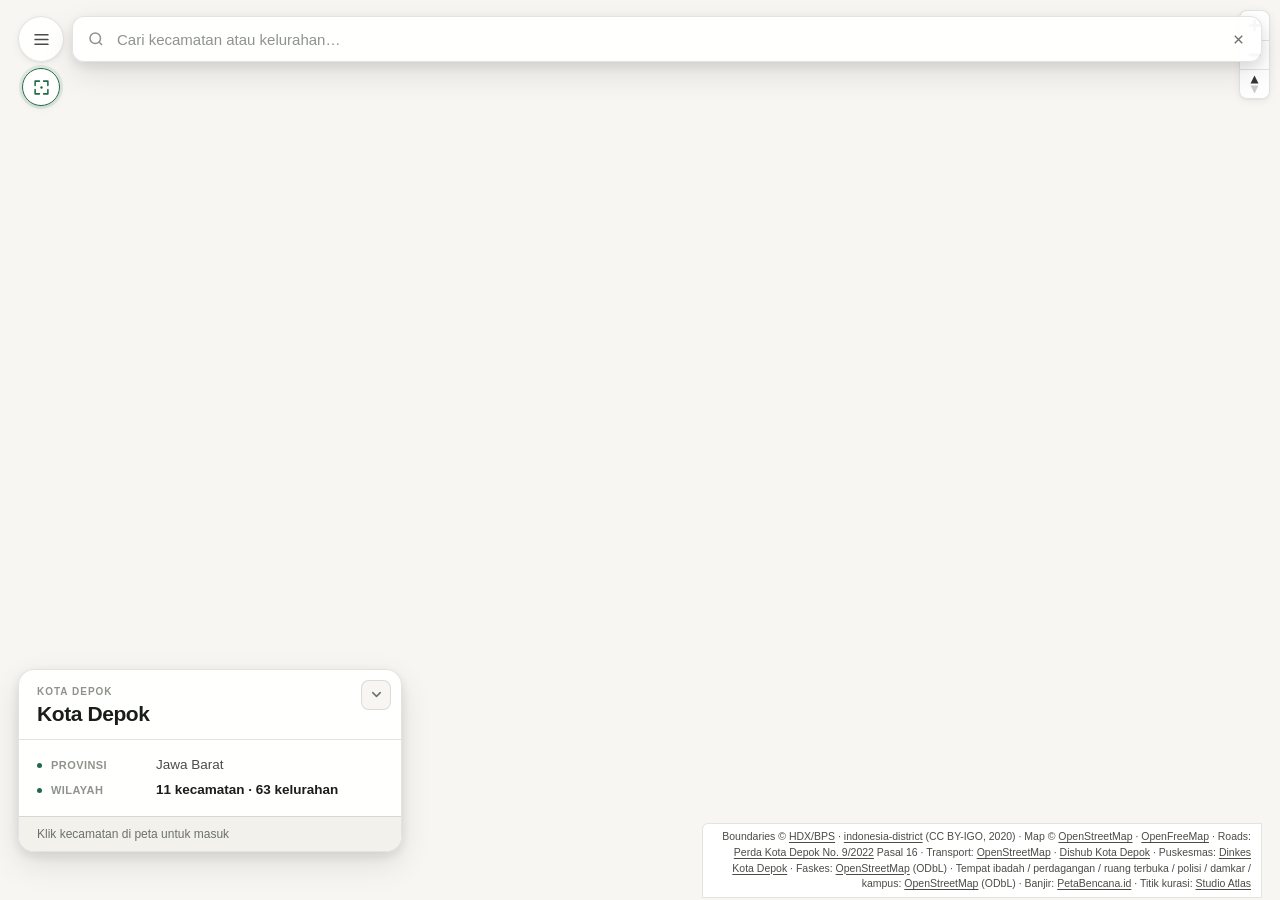
==== commit cb2ce641: "peta: klaster POI, skala saat zoom, panel sidebar penuh Every show-all source now clusters (radius 4" ====
--- a/index.html
+++ b/index.html
@@ -498,6 +498,14 @@
   <span><i class="sw same"></i>Kecamatan terbuka</span>
 </div>
 
+<!-- zoom distance read-out (shown while zooming, hidden 5 s after) --------- -->
+<!-- Decorative for assistive tech: the zoom level itself is announced by the
+     zoom buttons, and a distance bar has no text equivalent worth reading. -->
+<div class="zoom-scale" id="zoom-scale" aria-hidden="true">
+  <span class="zs-text" id="zoom-scale-text"></span>
+  <span class="zs-bar"></span>
+</div>
+
 <footer class="attrib" id="attrib">
   Boundaries © <a href="https://data.humdata.org/dataset/cod-ab-idn" rel="noopener">HDX/BPS</a> ·
   <a href="https://github.com/JfrAziz/indonesia-district" rel="noopener">indonesia-district</a> (CC BY-IGO, 2020) ·
--- a/src/app.css
+++ b/src/app.css
@@ -325,6 +325,9 @@
   left: max(12px, env(safe-area-inset-left));
   width: min(316px, calc(100vw - 24px));
   display: flex; flex-direction: column;
+  /* The head is a fixed 32px strip (48px on the 40px touch controls) and the
+     accordion content below it takes everything else -- see .side-body. */
+  --side-head-h: 32px;
   background: var(--surface);
   -webkit-backdrop-filter: saturate(180%) blur(14px);
   backdrop-filter: saturate(180%) blur(14px);
@@ -339,10 +342,15 @@
 
 .side-head {
   display: flex; align-items: center; justify-content: flex-end; gap: 8px;
-  padding: 8px;
+  /* Exactly the 32px the content's min-height subtracts. The two 30px icon
+     buttons keep 1px of breathing room; the focus ring is inset so the
+     sidebar's own overflow:hidden cannot clip it. */
+  height: var(--side-head-h);
+  padding: 0 8px;
   border-bottom: 1px solid var(--border);
   flex: none;
 }
+.side-head button:focus-visible { outline-offset: -3px; }
 .side-close {
   flex: none; width: 30px; height: 30px;
   display: flex; align-items: center; justify-content: center;
@@ -354,13 +362,15 @@
 /* --- accordion sections --- */
 /* Stacked collapsible headers instead of a tab strip. The old strip overflowed
    by ~76px beside the theme and close buttons and had to scroll its own row;
-   stacking removed the fit problem entirely. The column is owned by one
-   scroller (.side-body); the open panel is flex:1, so it keeps exactly the
-   remaining height and its internal .side-scroll keeps scrolling as before. */
+   stacking removed the fit problem entirely. The column is .side-body, whose
+   content is exactly the sidebar height minus the 32px head; the open panel is
+   flex:1, so it keeps that whole height and its internal .side-scroll does the
+   scrolling. .side-body itself does not scroll: an outer scrollbar beside the
+   panel's own read as the list having two ends. */
 .side-body {
-  flex: 1; min-height: 0;
+  flex: 1; min-height: calc(100% - var(--side-head-h, 32px));
   display: flex; flex-direction: column;
-  overflow-y: auto; overflow-x: hidden;
+  overflow: hidden;
   overscroll-behavior: contain;
   -webkit-overflow-scrolling: touch;
   scrollbar-width: thin;
@@ -371,6 +381,12 @@
 .side-body::-webkit-scrollbar-thumb {
   background: var(--border-strong); border-radius: 999px;
   border: 3px solid transparent; background-clip: content-box;
+}
+/* On a very short column (landscape phones) the nine headers alone can exceed
+   the sidebar; clipping would strand whole sections, so there -- and only
+   there -- the column gets its scrollbar back and the min-height stands down. */
+@media (max-height: 560px) {
+  .side-body { overflow-y: auto; min-height: 0; }
 }
 .acc-head {
   flex: none;
@@ -776,6 +792,8 @@
   /* Tap targets: 44px is the WCAG 2.5.5 / iOS minimum for anything a thumb has
      to hit. The 30x30 icon buttons and 30px-tall rows measured well under it. */
   .side-theme, .side-close { width: 40px; height: 40px; }
+  /* The head grows with its buttons; the content's min-height follows it. */
+  .sidebar { --side-head-h: 48px; }
   .acc-head { padding: 10px 13px; min-height: 44px; }
   .locate-btn { height: 40px; }
   .card-min { width: 40px; height: 40px; top: 6px; right: 6px; }
@@ -840,6 +858,41 @@
 
 
 
+/* ---------- zoom distance read-out ---------- */
+/* Appears on the first zoom event and fades 5 s after the last one (JS adds
+   .is-on). Anchored under the navigation control rather than at the bottom of
+   the map, where the legend and the attribution strip already live, and where
+   the card sits on a phone. */
+.zoom-scale {
+  position: absolute; z-index: 850;
+  right: max(14px, env(safe-area-inset-right));
+  top: calc(max(16px, env(safe-area-inset-top)) + 122px);
+  display: flex; flex-direction: column; align-items: center; gap: 4px;
+  padding: 5px 9px 6px;
+  background: var(--surface);
+  -webkit-backdrop-filter: saturate(180%) blur(14px);
+  backdrop-filter: saturate(180%) blur(14px);
+  border: 1px solid var(--border); border-radius: var(--r-sm);
+  box-shadow: var(--shadow-1);
+  color: var(--ink-2);
+  font-size: 10.5px; font-weight: 650; line-height: 1;
+  pointer-events: none;
+  opacity: 0; transform: translateY(4px);
+  transition: opacity var(--dur) var(--ease), transform var(--dur) var(--ease);
+}
+.zoom-scale.is-on { opacity: 1; transform: none; }
+.zoom-scale .zs-bar {
+  position: relative; height: 2px; width: 40px;
+  background: var(--ink-2); border-radius: 1px;
+}
+.zoom-scale .zs-bar::before,
+.zoom-scale .zs-bar::after {
+  content: ''; position: absolute; top: -2px; width: 2px; height: 6px;
+  background: inherit; border-radius: 1px;
+}
+.zoom-scale .zs-bar::before { left: 0; }
+.zoom-scale .zs-bar::after { right: 0; }
+
 /* ---------- attribution ---------- */
 .attrib {
   position: absolute; z-index: 700;
@@ -883,6 +936,8 @@
   .maplibregl-ctrl-group button { width: 40px; height: 40px; }
   .maplibregl-ctrl-group button + button { margin-top: 0; }
   .maplibregl-ctrl-icon { transform: scale(1.2); }
+  /* Same 40px buttons make the control stack taller; the read-out clears it. */
+  .zoom-scale { top: calc(max(10px, env(safe-area-inset-top)) + 152px); }
   .clear { width: 40px; height: 40px; }
   .attrib {
     left: 10px; right: 10px; max-width: none;
